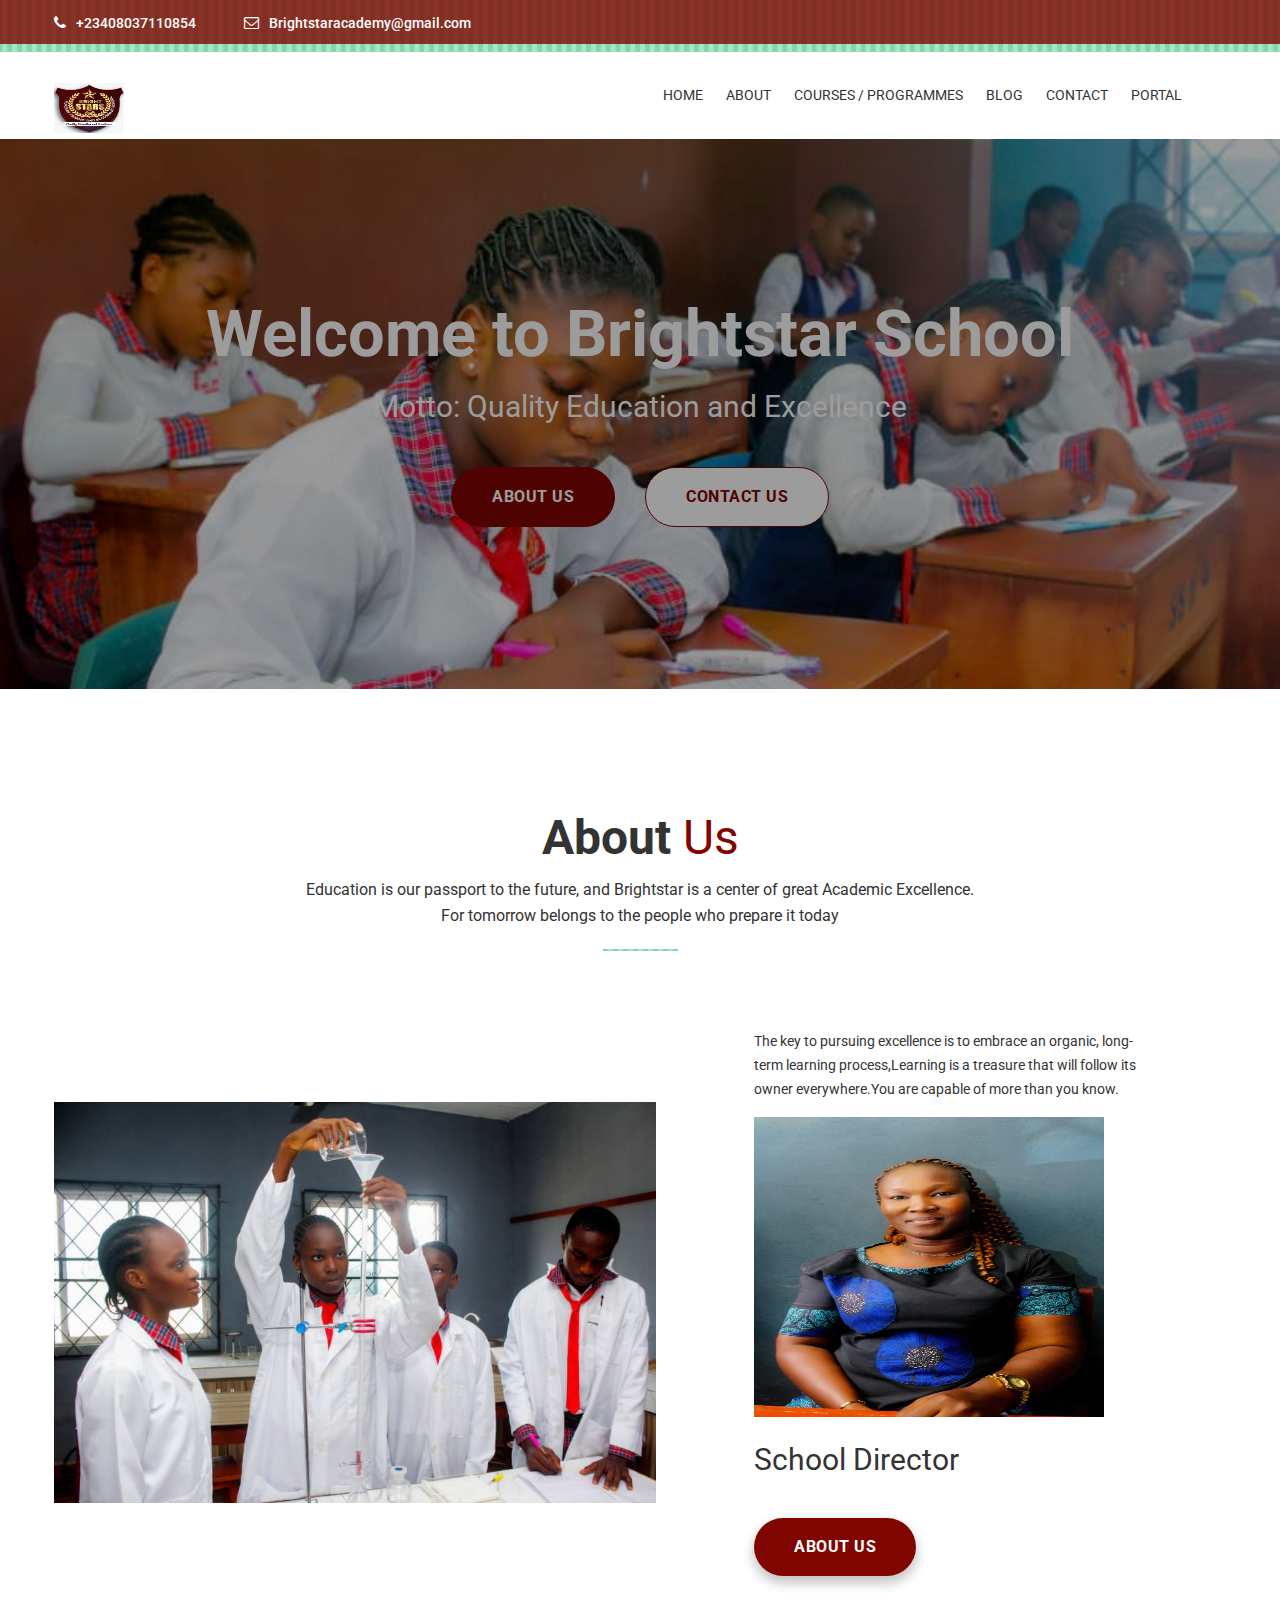
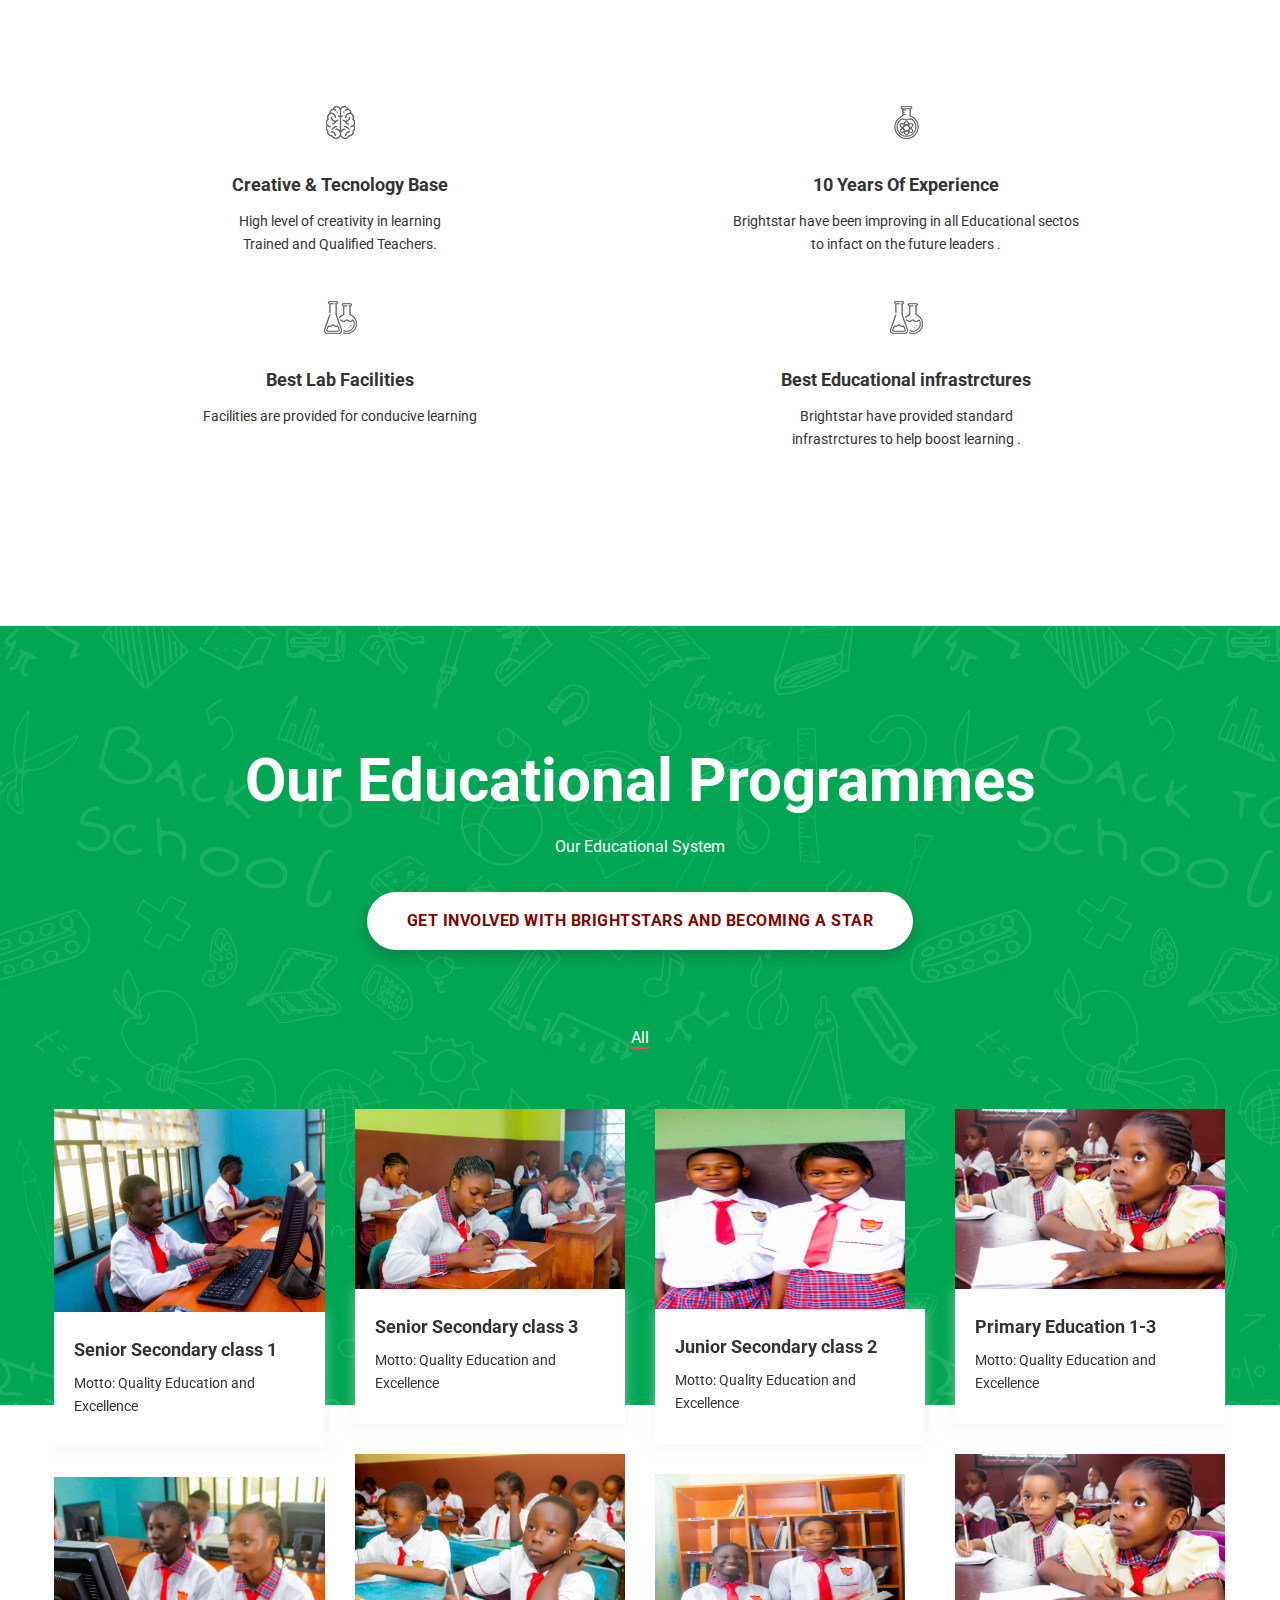
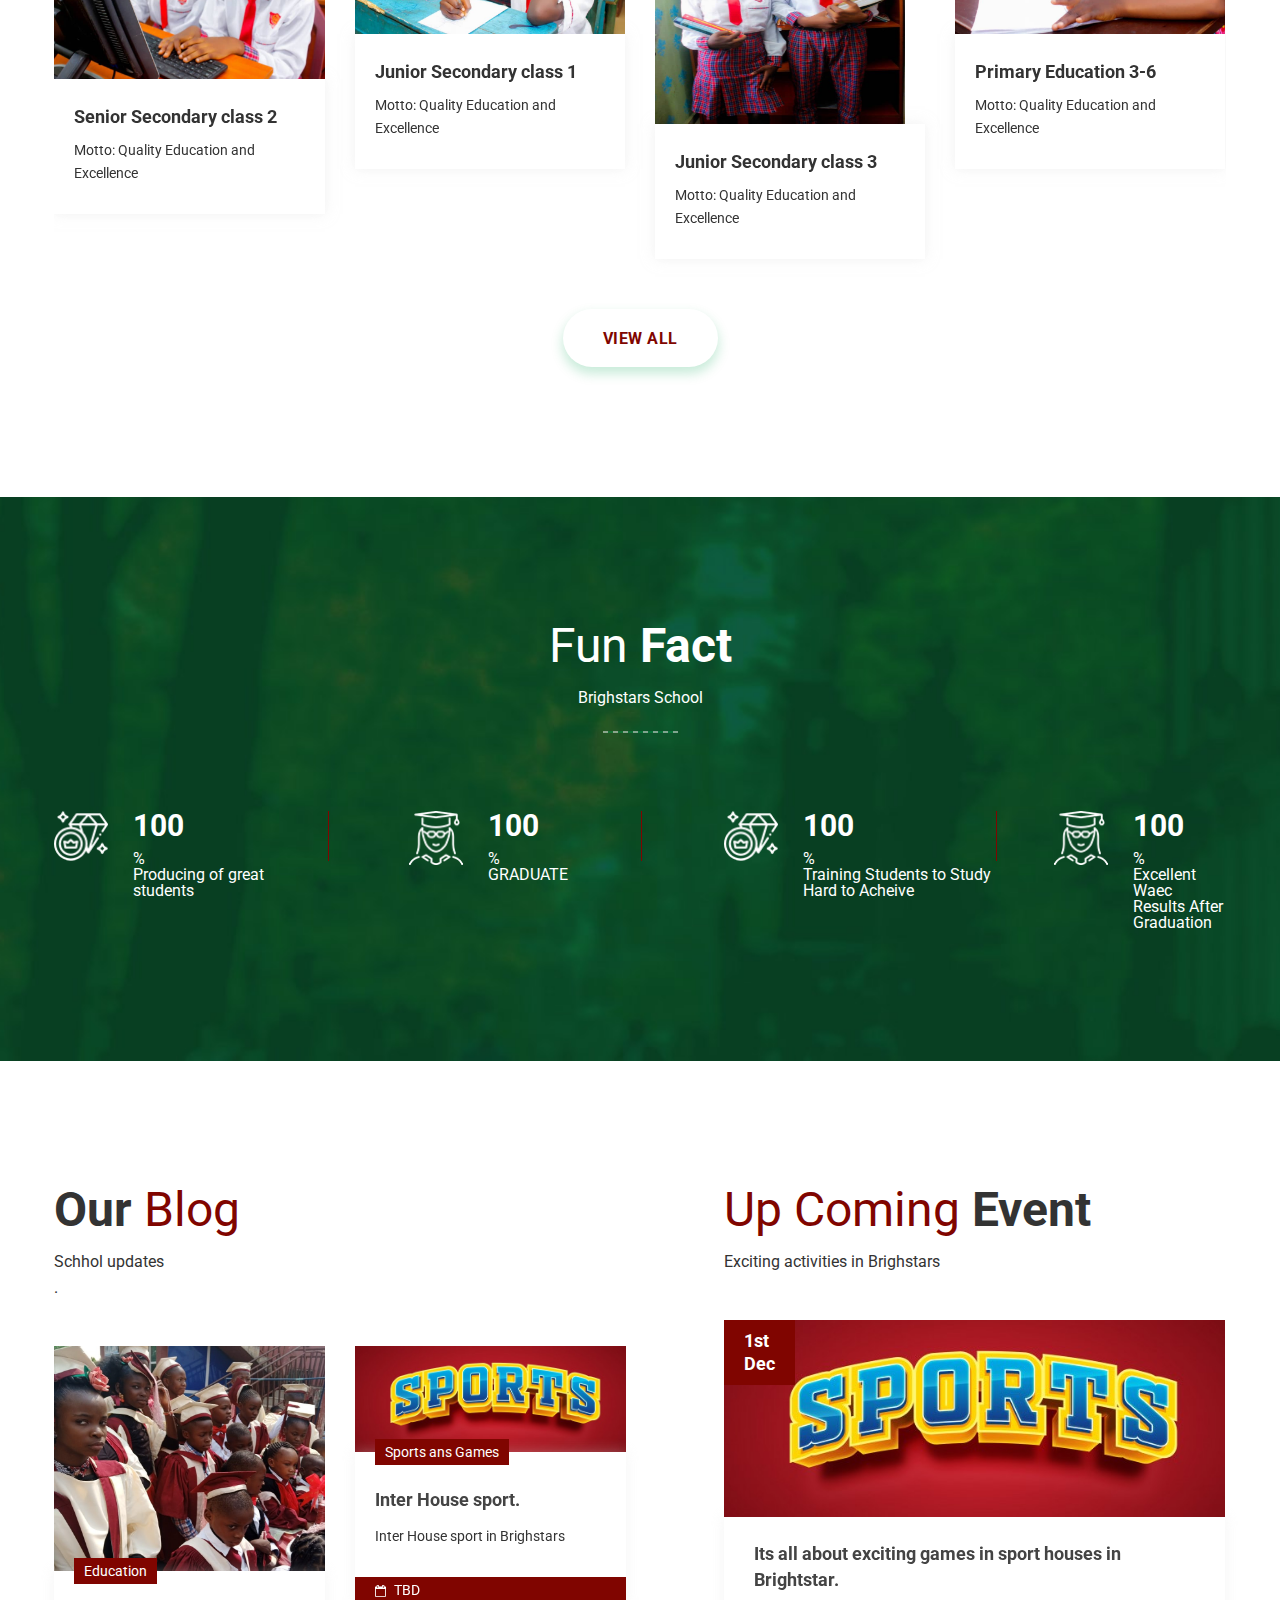
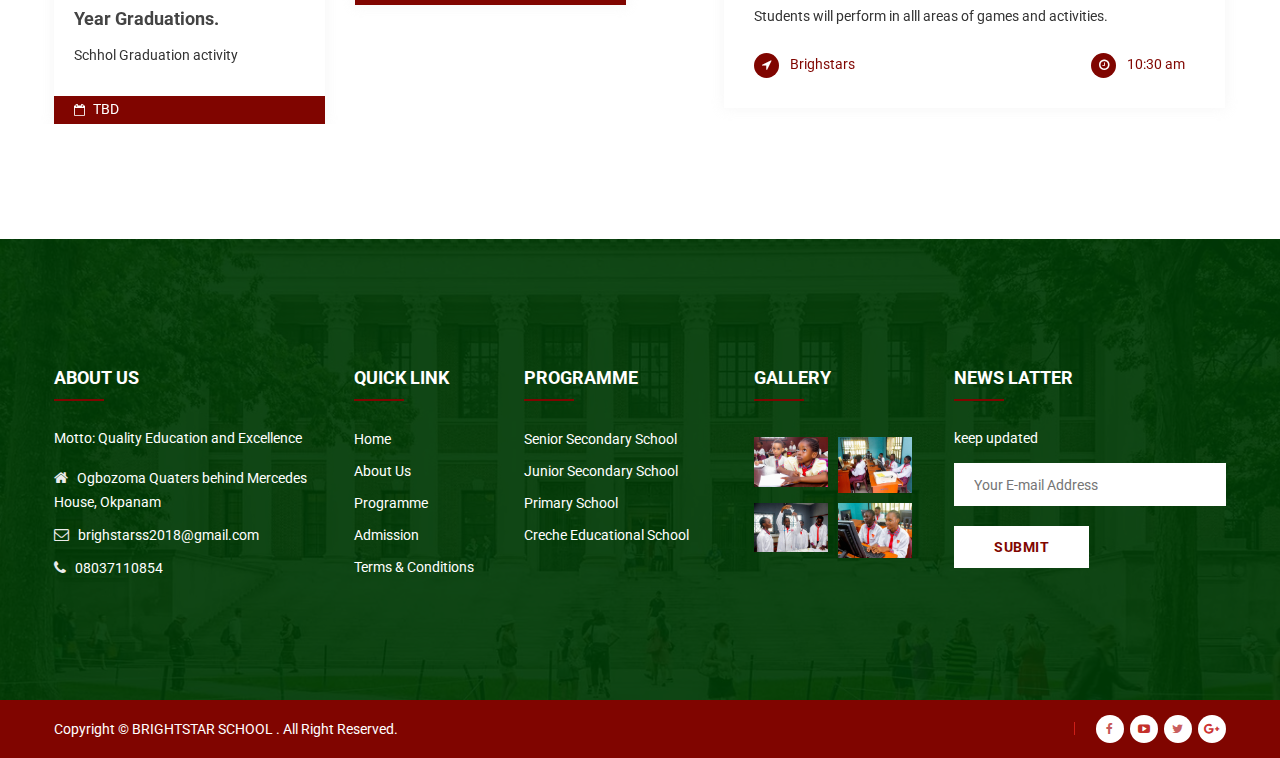
==== index.html @ b410cfc1 "Update index.html" ====
<!doctype html>
<html class="no-js" lang="zxx">
<!-- Mirrored from template.hasthemes.com/glaxdu/glaxdu/index-2.html by HTTrack Website Copier/3.x [XR&CO'2014], Mon, 17 Oct 2022 06:17:11 GMT -->
<head>
    <meta charset="utf-8">
    <meta http-equiv="x-ua-compatible" content="ie=edge">
    <title>Brightstar Academy</title>
    <meta name="description" content="">
    <meta name="viewport" content="width=device-width, initial-scale=1">
    <!-- Favicon -->
    <link rel="shortcut icon" type="image/x-icon" href="assets/img/bt.jpg">
    
    <!-- CSS
	============================================ -->
   
    <!-- Bootstrap CSS -->
    <link rel="stylesheet" href="assets/css/bootstrap.min.css">
    
    <!-- Icon Font CSS -->
    <link rel="stylesheet" href="assets/css/icons.min.css">
    
    <!-- Plugins CSS -->
    <link rel="stylesheet" href="assets/css/plugins.css">
    
    <!-- Main Style CSS -->
    <link rel="stylesheet" href="assets/css/style.css">
    
    <!-- Modernizer JS -->
    <script src="assets/js/vendor/modernizr-3.11.7.min.js"></script>
</head>

<body>
    <header class="header-area">
        <div class="header-top bg-img" style="background-image:url(assets/img/icon-img/header-shape.png);">
            <div class="container">
                <div class="row">
                    <div class="col-lg-6 col-md-7 col-12 col-sm-8">
                        <div class="header-contact">
                            <ul>
                                <li><i class="fa fa-phone"></i>+23408037110854</li>
                                <li><i class="fa fa-envelope-o"></i><a href="#">Brightstaracademy@gmail.com</a></li>
                            </ul>
                        </div>
                    </div>
                    <div class="col-lg-6 col-md-5 col-12 col-sm-4">
                        <div class="login-register">
                            <!-- <ul>
                                <li><a href="login-register.html">Login</a></li>
                                <li><a href="login-register.html">Register</a></li>
                            </ul> -->
                        </div>
                    </div>
                </div>
            </div>
        </div>
        <div class="header-bottom sticky-bar clearfix">
            <div class="container">
                <div class="row">
                    <div class="col-lg-2 col-md-6 col-4">
                        <div class="logo">
                            <a href="index.html">
                                <img alt="" src="assets/img/bt.jpg" style="height:50px ; width:70px;">
                            </a>
                        </div>
                    </div>
                    <div class="col-lg-10 col-md-6 col-8">
                        <div class="menu-cart-wrap">
                            <div class="main-menu">
                                <nav>
                                    <ul>
                                        <li><a href="index.html"> HOME </a>
                                            <ul class="submenu">
                                                <li><a href="index.html">home</a></li>
                                                <!-- <li><a href="index-2.html">home version 2</a></li> -->
                                                
                                            </ul>
                                        </li>
                                        <li><a href="about-us.html"> ABOUT  </a></li>
                                      
                                        <li><a href="course.html"> COURSES / PROGRAMMES</a></li>
                                        <li><a href="blog-details.html"> BLOG </a>
                                            <ul class="submenu">
                                                <!-- <li><a href="blog.html">blog</a></li> -->
                                                <li><a href="blog-details.html">blog details</a></li>
                                                <!-- <li><a href="event.html">event page</a></li> -->
                                                <li><a href="event-details.html">event details</a></li>
                                            </ul>
                                        </li>
                                        <li><a href="contact.html"> CONTACT </a></li>
                                        <li><a href="contact.html"> PORTAL </a></li>
                                    </ul>
                                </nav>
                            </div>
                            <div class="cart-search-wrap">
                                <div class="cart-wrap">
                                  
                                    <div class="shopping-cart-content">
                                        <!-- <ul>
                                            <li class="single-shopping-cart">
                                                <div class="shopping-cart-img">
                                                    <a href="#"><img alt="" src="assets/img/cart/cart-1.png"></a>
                                                </div>
                                                <div class="shopping-cart-title">
                                                    <h4><a href="#">Color Box </a></h4>
                                                    <h6>Qty: 02</h6>
                                                    <span>$260.00</span>
                                                </div>
                                                <div class="shopping-cart-delete">
                                                    <a href="#"><i class="fa fa-times-circle"></i></a>
                                                </div>
                                            </li>
                                            <li class="single-shopping-cart">
                                                <div class="shopping-cart-img">
                                                    <a href="#"><img alt="" src="assets/img/cart/cart-2.png"></a>
                                                </div>
                                                <div class="shopping-cart-title">
                                                    <h4><a href="#">Color Box </a></h4>
                                                    <h6>Qty: 02</h6>
                                                    <span>$260.00</span>
                                                </div>
                                                <div class="shopping-cart-delete">
                                                    <a href="#"><i class="fa fa-times-circle"></i></a>
                                                </div>
                                            </li> -->
                                        <!-- </ul> -->
                                        <div class="shopping-cart-total">
                                            <!-- <h4>Shipping : <span>$20.00</span></h4>
                                            <h4>Total : <span class="shop-total">$260.00</span></h4> -->
                                        </div>
                                        <div class="shopping-cart-btn">
                                            <!-- <a class="default-btn btn-hover" href="cart.html">view cart</a>
                                            <a class="default-btn btn-hover" href="checkout.html">checkout</a> -->
                                        </div>
                                    </div>
                                </div>
                                <div class="header-search">
                                    <!-- <button class="search-toggle">
                                        <i class="fa fa-search"></i>
                                    </button> -->
                                    <div class="search-content">
                                        <!-- <form action="#">
                                            <input type="text" placeholder="Search">
                                            <button>
                                                <i class="fa fa-search"></i>
                                            </button>
                                        </form> -->
                                    </div>
                                </div>
                            </div>
                        </div>
                    </div>
                </div>
                <div class="mobile-menu-area">
                    <div class="mobile-menu">
                        <nav id="mobile-menu-active">
                            <ul class="menu-overflow">
                                <li><a href="index.html">HOME</a>
                                    <ul>
                                        <li><a href="index.html">home </a></li>
                                        <!-- <li><a href="index-2.html">home version 2</a></li> -->
                                       
                                    </ul>
                                </li>
                                <li><a href="about-us.html">About Us</a></li>
                                <!-- <li><a href="shop.html">Shop</a>
                                    <ul>
                                        <li><a href="#">Categories 01</a>
                                            <ul>
                                                <li><a href="shop.html">bag</a></li>
                                                <li><a href="shop.html">Pen</a></li>
                                                <li><a href="shop.html">Erasers</a></li>
                                                <li><a href="shop.html">Glue sticks</a></li>
                                                <li><a href="shop.html">Lunchbox </a></li>
                                                <li><a href="shop.html">Pencil box </a></li>
                                            </ul>
                                        </li>
                                        <li><a href="#">Categories 02</a>
                                            <ul>
                                                <li><a href="shop.html">bag</a></li>
                                                <li><a href="shop.html">Pen</a></li>
                                                <li><a href="shop.html">Erasers</a></li>
                                                <li><a href="shop.html">Glue sticks</a></li>
                                                <li><a href="shop.html">Lunchbox </a></li>
                                                <li><a href="shop.html">Pencil box </a></li>
                                            </ul>
                                        </li>
                                        <li><a href="#">Categories 03</a>
                                            <ul>
                                                <li><a href="shop.html">bag</a></li>
                                                <li><a href="shop.html">Pen</a></li>
                                                <li><a href="shop.html">Erasers</a></li>
                                                <li><a href="shop.html">Glue sticks</a></li>
                                                <li><a href="shop.html">Lunchbox </a></li>
                                                <li><a href="shop.html">Pencil box </a></li>
                                            </ul>
                                        </li>
                                        <li><a href="#">Categories 04</a>
                                            <ul>
                                                <li><a href="shop.html">bag</a></li>
                                                <li><a href="shop.html">Pen</a></li>
                                                <li><a href="shop.html">Erasers</a></li>
                                                <li><a href="shop.html">Glue sticks</a></li>
                                                <li><a href="shop.html">Lunchbox </a></li>
                                                <li><a href="shop.html">Pencil box </a></li>
                                            </ul>
                                        </li>
                                    </ul>
                                </li> -->
                              
                                <!-- <li><a href="about-us.html">About us</a></li> -->
                                <li><a href="blog-details.html">Blog</a>
                                    <ul> 
                                       <!-- <li><a href="blog.html">blog</a></li> -->
                                        <li><a href="blog-details.html">blog details</a></li>
                                        <li><a href="event-details.html">event details</a></li>
                                        <!-- <li><a href="event.html">event page</a></li> -->
                                    </ul>
                                </li>
                                <li><a href="contact.html">Contact</a></li>
                                <li><a href="https://Brighstarsschoolokpanam.com/schl/index.php">portal</a></li>
                            </ul>
                        </nav>
                    </div>
                </div>
            </div>
        </div>
    </header>
<div class="slider-area">
    <div class="slider-active owl-carousel">
        <div class="single-slider slider-height-2 bg-img align-items-center d-flex slider-overlay2-1 default-overlay" style="background-image:url(assets/img/br/br9.jpg);">
            <div class="container">
                <div class="row">
                    <div class="col-lg-12 col-md-12 col-12 col-sm-12">
                        <div class="slider-content slider-content-2 slider-animated-2 text-center">
                            <h1 class="animated">Welcome to Brightstar School</h1>
                            <p class="animated" style="font-size:30px ;"> <span>Motto:</span>  Quality Education and Excellence</p>
                            <div class="slider-btn">
                                <a class="animated default-btn btn-green-color" href="about-us.html">ABOUT US</a>
                                <a class="animated default-btn btn-white-color" href="contact.html">CONTACT US</a>
                            </div>
                        </div>
                    </div>
                </div>
            </div>
        </div>
        <div class="single-slider slider-height-2 align-items-center d-flex bg-img slider-overlay2-2 default-overlay" style="background-image:url(assets/img/br/br9.jpg);">
            <div class="container">
                <div class="row">
                    <div class="col-lg-12 col-md-12 col-12 col-sm-12">
                        <div class="slider-content slider-content-2 slider-animated-2 text-center">
                            <h1 class="animated">Welcome to Brightstar School</h1>
                            <p class="animated" style="font-size:30px ;"> <span>Motto:</span>  Quality Education and Excellence</p>
                             <div class="slider-btn">
                                <a class="animated default-btn btn-green-color" href="about-us.html">ABOUT US</a>
                                <a class="animated default-btn btn-white-color" href="contact.html">CONTACT US</a>
                            </div>
                        </div>
                    </div>
                </div>
            </div>
        </div>
        <div class="single-slider slider-height-2 align-items-center d-flex bg-img slider-overlay2-3 default-overlay" style="background-image:url(assets/img/br/br9.jpg);">
            <div class="container">
                <div class="row">
                    <div class="col-lg-12 col-md-12 col-12 col-sm-12">
                        <div class="slider-content slider-content-2 slider-animated-2 text-center">
                            <h1 class="animated">Welcome to Brightstars School</h1>
                            <p class="animated" style="font-size:30px ;"> <span>Motto:</span>  Quality Education and Excellence</p>
                             <div class="slider-btn">
                                <a class="animated default-btn btn-green-color" href="about-us.html">ABOUT US</a>
                                <a class="animated default-btn btn-white-color" href="contact.html">CONTACT US</a>
                            </div>
                        </div>
                    </div>
                </div>
            </div>
        </div>
    </div>
</div>
<div class="about-us pt-130 pb-130">
    <div class="container">
        <div class="section-title-3 section-shape-hm2-1 text-center mb-100">
            <h2>About <span>Us</span></h2>
            <p>Education is our passport to the future, and Brightstar is a center of great Academic Excellence. <br>For tomorrow belongs to the people who prepare it today</p>
        </div>
        <div class="row align-items-center">
           <div class="col-lg-7 col-md-12">
                <div class="about-img about-img-2  mr-70">
                    <img src="assets/img/br/br20.jpg" alt="">
                    <!-- <a class="video-btn video-popup" href="https://www.youtube.com/watch?v=sv5hK4crIRc">
                        <img src="assets/img/icon-img/video.png" alt="">
                        default-overlay
                    </a> -->
                </div>
            </div>
            <div class="col-lg-5 col-md-12">
                <div class="about-content-2 pr-70">
                      <blockquote >The key to pursuing excellence is to embrace an organic, long-term learning process,Learning is a treasure that will follow its owner everywhere.You are capable of more than you know.   </blockquote>
                    <img src="assets/img/br/br2.jpg" alt="" style="height:300px ; width: 350px;">
                    <div class="signature mt-30">
                       <p style="font-size:30px; font-weight:400;">School Director</p>
                    </div>
                    <div class="about-btn mt-45">
                        <a class="default-btn" href="about-us.html">ABOUT US</a>
                    </div>
                </div>
            </div>
        </div>
    </div>
</div>
<div class="choose-us-area pb-130">
    <div class="container">
        <div class="row">
            <div class="col-lg-12">
                <div class="row"> 
                    <div class="col-lg-6 col-md-6 col-sm-6">
                        <div class="single-choose-us2 mb-45 text-center">
                            <img src="assets/img/icon-img/service-5.png" alt="">
                            <h4>Creative & Tecnology Base</h4>
                            <p>High level of creativity in learning <br> Trained and Qualified Teachers.</p>
                        </div>
                    </div>
                    <div class="col-lg-6 col-md-6 col-sm-6">
                        <div class="single-choose-us2 mb-45 text-center choose-padding">
                            <img src="assets/img/icon-img/service-6.png" alt="">
                            <h4>10 Years Of Experience</h4>
                            <p>Brightstar have been improving in all Educational sectos<br>to infact on the future leaders .</p>
                        </div>
                    </div>
                    <div class="col-lg-6 col-md-6 col-sm-6">
                        <div class="single-choose-us2 mb-45 text-center">
                            <img src="assets/img/icon-img/service-7.png" alt="">
                            <h4>Best Lab Facilities</h4>
                            <p>Facilities are provided for conducive learning<br></p>
                        </div>
                    </div>
                    <div class="col-lg-6 col-md-6 col-sm-6">
                        <div class="single-choose-us2 mb-45 text-center choose-padding">
                            <img src="assets/img/icon-img/service-8.png" alt="">
                            <h4>Best Educational infrastrctures</h4>
                            <p>Brightstar have provided standard <br>infrastrctures to help boost learning .</p>
                        </div>
                    </div>
                </div>
            </div>
            <!-- <div class="col-lg-6">
                <div class="choose-newsletter text-center ml-40">
                    <h4>SIGNUP WITH NEWSLATTER</h4>
                    <p>Lorem ipsum dolor sit amet, consectetur adipisicing elit, sed do ullamco laboris nisi ut aliquip </p>
                    <form>
                        <input name="name" placeholder="E-mail" type="text">
                        <textarea name="message" placeholder="Message"></textarea>
                        <button class="submit" type="submit">Submit</button>
                    </form>
                </div>
            </div> -->
        </div>
    </div>
</div>
<div class="admission-area pt-125 pb-130 bg-img-position">
    <div class="container">
        <div class="admission-title text-center">
            <h2>Our Educational Programmes</h2>
            <p> Our Educational System </p>
            <div class="apply-btn">
                <a class="default-btn" href="course.html">Get Involved with Brightstars and becoming a star <strong></strong></a>
            </div>
        </div>
        <div class="admission-tab-list nav pt-80 pb-60">
            <a class="active" href="#course-categorie-1" data-bs-toggle="tab" >
                <h4>all </h4>
            </a>
            <!-- <a href="#course-categorie-2" data-bs-toggle="tab">
                <h4> Creche/Primary Education </h4>
            </a>
            <a href="#course-categorie-3" data-bs-toggle="tab">
                <h4>Junior Secondary Education  </h4>
            </a>
            <a href="#course-categorie-4" data-bs-toggle="tab">
                <h4>Senior Secondary Education </h4>
            </a> -->
        </div>
        <div class="tab-content jump">
            <div class="tab-pane active" id="course-categorie-1">
                <div class="course-slider-active-2 nav-style-1 owl-carousel">
                    <div class="course-categorie-bundle">
                        <div class="single-course mb-30">
                            <div class="course-img">
                                <a href="course.html"><img src="assets/img/br/br18.jpg" alt=""></a>
                            </div>
                            <div class="course-content course-content-2">
                                <h4><a href="course.html">Senior Secondary class 1</a></h4>
                                <p><span>Motto:</span>  Quality Education and Excellence</p>
                            </div>
                        </div>
                        <div class="single-course mb-30">
                            <div class="course-img">
                                <a href="course.html"><img src="assets/img/br/br12.jpg" alt=""></a>
                                <!-- <span class="new-course">New Course</span> -->
                            </div>
                            <div class="course-content course-content-2">
                                <h4><a href="course.html">Senior Secondary class 2</a></h4>
                                <p><span>Motto:</span>  Quality Education and Excellence</p>
                            </div>
                        </div>
                    </div>
                    <div class="course-categorie-bundle">
                        <div class="single-course mb-30">
                            <div class="course-img">
                                <a href="course.html"><img src="assets/img/br/br9.jpg" alt=""></a>
                            </div>
                            <div class="course-content course-content-2">
                                <h4><a href="course-details.html">Senior Secondary class 3</a></h4>
                                <p><span>Motto:</span>  Quality Education and Excellence</p>
                            </div>
                        </div>
                        <div class="single-course mb-30">
                            <div class="course-img">
                                <a href="course.html"><img src="assets/img/br/br8.jpg" alt=""></a>
                            </div>
                            <div class="course-content course-content-2">
                                <h4><a href="course.html">Junior Secondary class 1</a></h4>
                                <p><span>Motto:</span>  Quality Education and Excellence</p>
                            </div>
                        </div>
                    </div>
                    <div class="course-categorie-bundle">
                        <div class="single-course mb-30">
                            <div class="course-img">
                                <a href="course.html"><img src="assets/img/br/br1.jpg" alt="" style="height: 200px; width:250px;"></a>
                            </div>
                            <div class="course-content course-content-2">
                                <h4><a href="course.html">Junior Secondary class 2</a></h4>
                                <p><span>Motto:</span>  Quality Education and Excellence</p>
                            </div>
                        </div>
                        <div class="single-course mb-30">
                            <div class="course-img">
                                <a href="course.html"><img src="assets/img/br/br13.jpg" alt="" style="height: 250px; width:250px;"></a>
                            </div>
                            <div class="course-content course-content-2">
                                <h4><a href="course.html">Junior Secondary class 3</a></h4>
                                <p><span>Motto:</span>  Quality Education and Excellence</p>
                            </div>
                        </div>
                    </div>
                    <div class="course-categorie-bundle">
                        <div class="single-course mb-30">
                            <div class="course-img">
                                <a href="course.html"><img src="assets/img/br/br10.jpg" alt="" ></a>
                                <!-- <span class="new-course">New Course</span> -->
                            </div>
                            <div class="course-content course-content-2">
                                <h4><a href="course.html">Primary Education 1-3</a></h4>
                                <p><span>Motto:</span>  Quality Education and Excellence</p>
                            </div>
                        </div>
                        <div class="single-course mb-30">
                            <div class="course-img">
                                <a href="course.html"><img src="assets/img/br/br10.jpg" alt=""></a>
                                <!-- <span class="new-course">New Course</span> -->
                            </div>
                            <div class="course-content course-content-2">
                                <h4><a href="course.html">Primary Education 3-6</a></h4>
                                <p><span>Motto:</span>  Quality Education and Excellence</p>
                            </div>
                        </div>
                    </div>
                    <div class="course-categorie-bundle">
                        <div class="single-course mb-30">
                            <div class="course-img">
                                <a href="course.html"><img src="assets/img/br/br10.jpg" alt=""></a>
                            </div>
                            <div class="course-content course-content-2">
                                <h4><a href="course.html">Creche 1</a></h4>
                                <p><span>Motto:</span>  Quality Education and Excellence</p>
                            </div>
                        </div>
                        <div class="single-course mb-30">
                            <div class="course-img">
                                <a href="course.html"><img src="assets/img/br/br10.jpg" alt=""></a>
                            </div>
                            <div class="course-content course-content-2">
                                <h4><a href="course-.html">Creche 2-3</a></h4>
                                <p><span>Motto:</span>  Quality Education and Excellence</p>
                            </div>
                        </div>
                    </div>
                </div>
            </div>
            <div class="tab-pane" id="course-categorie-2">
                <div class="course-slider-active-2 nav-style-1 owl-carousel">
                    <div class="course-categorie-bundle">
                        <div class="single-course mb-30">
                            <div class="course-img">
                                <a href="course.html"><img src="assets/img/course/course-12.jpg" alt=""></a>
                            </div>
                            <div class="course-content course-content-2">
                                <h4><a href="course.html">Primary 1</a></h4>
                                <p><span>Motto:</span>  Quality Education and Excellence</p>
                            </div>
                        </div>
                        <div class="single-course mb-30">
                            <div class="course-img">
                                <a href="course.html"><img src="assets/img/course/course-5.jpg" alt=""></a>
                                <span class="new-course">New Course</span>
                            </div>
                            <div class="course-content course-content-2">
                                <h4><a href="course.html">Creche 1</a></h4>
                                <p><span>Motto:</span>  Quality Education and Excellence</p>
                            </div>
                        </div>
                    </div>
                    <div class="course-categorie-bundle">
                        <div class="single-course mb-30">
                            <div class="course-img">
                                <a href="course.html"><img src="assets/img/course/course-11.jpg" alt=""></a>
                            </div>
                            <div class="course-content course-content-2">
                                <h4><a href="course-.html">Primary 2</a></h4>
                                <p><span>Motto:</span>  Quality Education and Excellence</p>
                            </div>
                        </div>
                        <div class="single-course mb-30">
                            <div class="course-img">
                                <a href="course.html"><img src="assets/img/course/course-6.jpg" alt=""></a>
                            </div>
                            <div class="course-content course-content-2">
                                <h4><a href="course.html">Creche 2</a></h4>
                                <p><span>Motto:</span>  Quality Education and Excellence</p>
                            </div>
                        </div>
                    </div>
                    <div class="course-categorie-bundle">
                        <div class="single-course mb-30">
                            <div class="course-img">
                                <a href="course.html"><img src="assets/img/course/course-10.jpg" alt=""></a>
                            </div>
                            <div class="course-content course-content-2">
                                <h4><a href="course.html">Primary 3</a></h4>
                                <p><span>Motto:</span>  Quality Education and Excellence</p>
                            </div>
                        </div>
                        <div class="single-course mb-30">
                            <div class="course-img">
                                <a href="course.html"><img src="assets/img/course/course-7.jpg" alt=""></a>
                            </div>
                            <div class="course-content course-content-2">
                                <h4><a href="course.html">Creche 2</a></h4>
                                <p><span>Motto:</span>  Quality Education and Excellence</p>
                            </div>
                        </div>
                    </div>
                    <div class="course-categorie-bundle">
                        <div class="single-course mb-30">
                            <div class="course-img">
                                <a href="course.html"><img src="assets/img/course/course-9.jpg" alt=""></a>
                                <span class="new-course">New Course</span>
                            </div>
                            <div class="course-content course-content-2">
                                <h4><a href="course-details.html">Primary Education</a></h4>
                                <p><span>Motto:</span>  Quality Education and Excellence</p>
                            </div>
                        </div>
                        <div class="single-course mb-30">
                            <div class="course-img">
                                <a href="course.html"><img src="assets/img/course/course-8.jpg" alt=""></a>
                                <!-- <span class="new-course">New Course</span> -->
                            </div>
                            <div class="course-content course-content-2">
                                <h4><a href="course-details.html">Creche Education</a></h4>
                                <p><span>Motto:</span>  Quality Education and Excellence</p>
                            </div>
                        </div>
                    </div>
                    <div class="course-categorie-bundle">
                        <div class="single-course mb-30">
                            <div class="course-img">
                                <a href="course.html"><img src="assets/img/course/course-7.jpg" alt=""></a>
                            </div>
                            <div class="course-content course-content-2">
                                <h4><a href="course.html">Apparel Manufacturing</a></h4>
                                <p>Veniam, nisi ut aliquiptempor incid idunt ut labore et dolore. </p>
                            </div>
                        </div>
                        <div class="single-course mb-30">
                            <div class="course-img">
                                <a href="course.html"><img src="assets/img/course/course-8.jpg" alt=""></a>
                            </div>
                            <div class="course-content course-content-2">
                                <h4><a href="course.html">Apparel Manufacturing</a></h4>
                                <p><span>Motto:</span>  Quality Education and Excellence</p>
                            </div>
                        </div>
                    </div>
                </div>
            </div>
            <div class="tab-pane" id="course-categorie-3">
                <div class="course-slider-active-2 nav-style-1 owl-carousel">
                    <div class="course-categorie-bundle">
                        <div class="single-course mb-30">
                            <div class="course-img">
                                <a href="course-.html"><img src="assets/img/course/course-11.jpg" alt=""></a>
                            </div>
                            <div class="course-content course-content-2">
                                <h4><a href="course-details.html">Junior Secondary Education 1</a></h4>
                                <p><span>Motto:</span>  Quality Education and Excellence</p>
                            </div>
                        </div>
                        <div class="single-course mb-30">
                            <div class="course-img">
                                <a href="course.html"><img src="assets/img/course/course-12.jpg" alt=""></a>
                                <span class="new-course">New Course</span>
                            </div>
                            <div class="course-content course-content-2">
                                <h4><a href="course.html">Junior Secondary Education 1</a></h4>
                                <p><span>Motto:</span>  Quality Education and Excellence</p>
                            </div>
                        </div>
                    </div>
                    <div class="course-categorie-bundle">
                        <div class="single-course mb-30">
                            <div class="course-img">
                                <a href="course.html"><img src="assets/img/course/course-10.jpg" alt=""></a>
                            </div>
                            <div class="course-content course-content-2">
                                <h4><a href="course-details.html">Junior Secondary Education 2</a></h4>
                                <p><span>Motto:</span>  Quality Education and Excellence</p>
                            </div>
                        </div>
                        <div class="single-course mb-30">
                            <div class="course-img">
                                <a href="course.html"><img src="assets/img/course/course-9.jpg" alt=""></a>
                            </div>
                            <div class="course-content course-content-2">
                                <h4><a href="course.html">Junior Secondary Education 2</a></h4>
                                <p><span>Motto:</span>  Quality Education and Excellence</p>
                            </div>
                        </div>
                    </div>
                    <div class="course-categorie-bundle">
                        <div class="single-course mb-30">
                            <div class="course-img">
                                <a href="course.html"><img src="assets/img/course/course-8.jpg" alt=""></a>
                            </div>
                            <div class="course-content course-content-2">
                                <h4><a href="course-details.html">Junior Secondary Education 3</a></h4>
                                <p><span>Motto:</span>  Quality Education and Excellence</p>
                            </div>
                        </div>
                        <div class="single-course mb-30">
                            <div class="course-img">
                                <a href="course.html"><img src="assets/img/course/course-7.jpg" alt=""></a>
                            </div>
                            <div class="course-content course-content-2">
                                <h4><a href="course-details.html">Junior Secondary Education 3</a></h4>
                                <p><span>Motto:</span>  Quality Education and Excellence</p>
                            </div>
                        </div>
                    </div>
                    <!-- <div class="course-categorie-bundle">
                        <div class="single-course mb-30">
                            <div class="course-img">
                                <a href="course-details.html"><img src="assets/img/course/course-6.jpg" alt=""></a>
                                <span class="new-course">New Course</span>
                            </div>
                            <div class="course-content course-content-2">
                                <h4><a href="course-details.html">Fashion & Technology</a></h4>
                                <p>Veniam, nisi ut aliquiptempor incid idunt ut labore et dolore. </p>
                            </div>
                        </div>
                        <div class="single-course mb-30">
                            <div class="course-img">
                                <a href="course-details.html"><img src="assets/img/course/course-5.jpg" alt=""></a>
                                <span class="new-course">New Course</span>
                            </div>
                            <div class="course-content course-content-2">
                                <h4><a href="course-details.html">Fashion & Technology</a></h4>
                                <p>Veniam, nisi ut aliquiptempor incid idunt ut labore et dolore. </p>
                            </div>
                        </div>
                    </div> -->
                    <div class="course-categorie-bundle">
                        <div class="single-course mb-30">
                            <div class="course-img">
                                <a href="course.html"><img src="assets/img/course/course-7.jpg" alt=""></a>
                            </div>
                            <div class="course-content course-content-2">
                                <h4><a href="course.html">Junior Secondary Education </a></h4>
                                <p>Veniam, nisi ut aliquiptempor incid idunt ut labore et dolore. </p>
                            </div>
                        </div>
                        <div class="single-course mb-30">
                            <div class="course-img">
                                <a href="course.html"><img src="assets/img/course/course-8.jpg" alt=""></a>
                            </div>
                            <div class="course-content course-content-2">
                                <h4><a href="course.html">Junior Secondary Education </a></h4>
                                <p>Veniam, nisi ut aliquiptempor incid idunt ut labore et dolore. </p>
                            </div>
                        </div>
                    </div>
                </div>
            </div>
            <div class="tab-pane" id="course-categorie-4">
                <div class="course-slider-active-2 nav-style-1 owl-carousel">
                    <div class="course-categorie-bundle">
                        <div class="single-course mb-30">
                            <div class="course-img">
                                <a href="course.html"><img src="assets/img/course/course-10.jpg" alt=""></a>
                            </div>
                            <div class="course-content course-content-2">
                                <h4><a href="coursehtml">Senior Secondary Education 1</a></h4>
                                <p>Veniam, nisi ut aliquiptempor incid idunt ut labore et dolore. </p>
                            </div>
                        </div>
                        <div class="single-course mb-30">
                            <div class="course-img">
                                <a href="course.html"><img src="assets/img/course/course-6.jpg" alt=""></a>
                                <span class="new-course">New Course</span>
                            </div>
                            <div class="course-content course-content-2">
                                <h4><a href="course.html">Senior Secondary Education 1</a></h4>
                                <p>Veniam, nisi ut aliquiptempor incid idunt ut labore et dolore. </p>
                            </div>
                        </div>
                    </div>
                    <div class="course-categorie-bundle">
                        <div class="single-course mb-30">
                            <div class="course-img">
                                <a href="course.html"><img src="assets/img/course/course-11.jpg" alt=""></a>
                            </div>
                            <div class="course-content course-content-2">
                                <h4><a href="course-details.html">Senior Secondary Education 1</a></h4>
                                <p>Veniam, nisi ut aliquiptempor incid idunt ut labore et dolore. </p>
                            </div>
                        </div>
                        <div class="single-course mb-30">
                            <div class="course-img">
                                <a href="course.html"><img src="assets/img/course/course-5.jpg" alt=""></a>
                            </div>
                            <div class="course-content course-content-2">
                                <h4><a href="course.html">Senior Secondary Education 2</a></h4>
                                <p>Veniam, nisi ut aliquiptempor incid idunt ut labore et dolore. </p>
                            </div>
                        </div>
                    </div>
                    <div class="course-categorie-bundle">
                        <div class="single-course mb-30">
                            <div class="course-img">
                                <a href="course.html"><img src="assets/img/course/course-9.jpg" alt=""></a>
                            </div>
                            <div class="course-content course-content-2">
                                <h4><a href="course.html">Senior Secondary Education 3</a></h4>
                                <p>Veniam, nisi ut aliquiptempor incid idunt ut labore et dolore. </p>
                            </div>
                        </div>
                        <div class="single-course mb-30">
                            <div class="course-img">
                                <a href="course.html"><img src="assets/img/course/course-8.jpg" alt=""></a>
                            </div>
                            <div class="course-content course-content-2">
                                <h4><a href="course-details.html">Senior Secondary Education 3</a></h4>
                                <p>Veniam, nisi ut aliquiptempor incid idunt ut labore et dolore. </p>
                            </div>
                        </div>
                    </div>
                   
                    <div class="course-categorie-bundle">
                        <div class="single-course mb-30">
                            <div class="course-img">
                                <a href="course.html"><img src="assets/img/course/course-9.jpg" alt=""></a>
                            </div>
                            <div class="course-content course-content-2">
                                <h4><a href="course.html">Senior Secondary Education </a></h4>
                                <p>Veniam, nisi ut aliquiptempor incid idunt ut labore et dolore. </p>
                            </div>
                        </div>
                        <div class="single-course mb-30">
                            <div class="course-img">
                                <a href="course.html"><img src="assets/img/course/course-6.jpg" alt=""></a>
                            </div>
                            <div class="course-content course-content-2">
                                <h4><a href="course.html">Senior Secondary Education </a></h4>
                                <p>Veniam, nisi ut aliquiptempor incid idunt ut labore et dolore. </p>
                            </div>
                        </div>
                    </div>
                </div>
            </div>
            <div class="view-all text-center mt-20">
                <a class="default-btn" href="course.html">VIEW ALL</a>
            </div>
        </div>
    </div>
</div>
<div class="fun-fact-area bg-img pt-130 pb-100" style="background-image:url(assets/img/bg/bg-6.jpg);">
    <div class="container">
        <div class="section-title-3 section-shape-hm2-2 white-text text-center mb-100">
            <h2><span>Fun</span> Fact</h2>
            <p>Brighstars School</p>
        </div>
        <div class="row">
            <div class="col-xl-3 col-lg-3 col-md-6 col-sm-6">
                <div class="single-count mb-30 count-one count-white">
                    <div class="count-img">
                        <img src="assets/img/icon-img/funfact-1.png" alt="">
                    </div>
                    <div class="count-content">
                        <h2 class="count">100</h2><span>%</span>
                        <span>Producing of great students</span>
                    </div>
                </div>
            </div>
            <div class="col-xl-3 col-lg-3 col-md-6 col-sm-6">
                <div class="single-count mb-30 count-two count-white">
                    <div class="count-img">
                        <img src="assets/img/icon-img/funfact-2.png" alt="">
                    </div>
                    <div class="count-content">
                        <h2 class="count">100</h2><span>%</span>
                        <span>GRADUATE</span>
                    </div>
                </div>
            </div>
            <div class="col-xl-4 col-lg-3 col-md-6 col-sm-6">
                <div class="single-count mb-30 count-three count-white">
                    <div class="count-img">
                        <img src="assets/img/icon-img/funfact-1.png" alt="">
                    </div>
                    <div class="count-content">
                        <h2 class="count">100</h2><span>%</span>
                        <span>Training Students to Study Hard to Acheive </span>
                    </div>
                </div>
            </div>
            <div class="col-xl-2 col-lg-3 col-md-6 col-sm-6">
                <div class="single-count mb-30 count-four count-white">
                    <div class="count-img">
                        <img src="assets/img/icon-img/funfact-2.png" alt="">
                    </div>
                    <div class="count-content">
                        <h2 class="count">100</h2><span>%</span>
                        <span>Excellent Waec Results After Graduation </span>
                    </div>
                </div>
            </div>
        </div>
    </div>
</div>
<div class="blog-event-area pt-130 pb-115">
    <div class="container">
        <div class="row">
            <div class="col-lg-6">
                <div class="section-title-3 mb-45 mrg-bottom-small">
                    <h2>Our <span>Blog</span></h2>
                    <p>Schhol updates <br>. </p>
                </div>
                <div class="blog-active">
                    <div class="single-blog">
                        <div class="blog-img">
                            <a href="blog-details.html"><img src="assets/img/br/br21.JPG" alt=""></a>
                        </div>
                        <div class="blog-content-wrap">
                            <span>Education</span>
                            <div class="blog-content">
                                <h4><a href="blog-details.html">Year Graduations.</a></h4>
                                <p>Schhol Graduation activity</p>
                                <!-- <div class="blog-meta">
                                    <ul>
                                        <li><a href="#"><i class="fa fa-user"></i> Adrin Azra</a></li>
                                        <li><a href="#"><i class="fa fa-comments-o"></i> 22</a></li>
                                    </ul>
                                </div> -->
                            </div>
                            <div class="blog-date">
                                <a href="#"><i class="fa fa-calendar-o"></i> TBD</a>
                            </div>
                        </div>
                    </div>
                    <div class="single-blog">
                        <div class="blog-img">
                            <a href="event-details.html"><img src="assets/img/br/br22.jpg" alt=""></a>
                        </div>
                        <div class="blog-content-wrap">
                            <span>Sports ans Games</span>
                            <div class="blog-content">
                                <h4><a href="blog-details.html">Inter House sport.</a></h4>
                                <p>Inter House sport in Brighstars</p>
                                <!-- <div class="blog-meta">
                                    <ul>
                                        <li><a href="#"><i class="fa fa-user"></i> Tayeb Jon</a></li>
                                        <li><a href="#"><i class="fa fa-comments-o"></i> 12</a></li>
                                    </ul>
                                </div> -->
                            </div>
                            <div class="blog-date">
                                <a href="#"><i class="fa fa-calendar-o"></i> TBD</a>
                            </div>
                        </div>
                    </div>
                    
                </div>
            </div>
            <div class="col-lg-6">
                <div class="section-title-3 mb-45 ml-70">
                    <h2><span>Up Coming</span> Event</h2>
                    <p>Exciting activities in Brighstars </p>
                </div>
                <div class="event-active-2 ml-70">
                    <div class="single-event single-event-2">
                        <div class="event-img">
                            <a href="event-details.html"><img src="assets/img/br/br22.jpg" alt=""></a>
                            <div class="event-date-wrap">
                                <span class="event-date">1st</span>
                                <span>Dec</span>
                            </div>
                        </div>
                        <div class="event-content">
                            <h3><a href="event-details.html">Its all about exciting games in sport houses in Brightstar.</a></h3>
                            <p>Students will perform in alll areas of games and activities.</p>
                            <div class="event-meta-wrap">
                                <div class="event-meta">
                                    <i class="fa fa-location-arrow"></i>
                                    <span>Brighstars</span>
                                </div>
                                <div class="event-meta">
                                    <i class="fa fa-clock-o"></i>
                                    <span>10:30 am</span>
                                </div>
                            </div>
                        </div>
                    </div>
                    <div class="single-event single-event-2">
                        <div class="event-img">
                            <a href="event-details.html"><img src="assets/img/br/br22.jpg" alt=""></a>
                            <div class="event-date-wrap">
                                <span class="event-date">1st</span>
                                <span>Dec</span>
                            </div>
                        </div>
<!--                         <div class="event-content">
                            <h3><a href="event-details.html">Social Sciences & Education.</a></h3>
                            <p>Pvolupttem accusantium doloremque laudantium, totam erspiciatis unde omnis iste natus error .</p>
                            <div class="event-meta-wrap">
                                <div class="event-meta">
                                    <i class="fa fa-location-arrow"></i>
                                    <span></span>
                                </div>
                                <div class="event-meta">
                                    <i class="fa fa-clock-o"></i>
                                    <span>10:30 am</span>
                                </div>
                            </div>
                        </div> -->
                    </div>
                </div>
            </div>
        </div>
    </div>
</div>

<footer class="footer-area">
    <div class="footer-top bg-img default-overlay pt-130 pb-80" style="background-image:url(assets/img/bg/bg-4.jpg);">
        <div class="container">
            <div class="row">
                <div class="col-lg-3 col-md-6 col-sm-6">
                    <div class="footer-widget mb-40">
                        <div class="footer-title">
                            <h4>ABOUT US</h4>
                        </div>
                        <div class="footer-about">
                            <p><span>Motto:</span>  Quality Education and Excellence</p>
                            <div class="f-contact-info">
                                <div class="single-f-contact-info">
                                    <i class="fa fa-home"></i>
                                    <span>Ogbozoma Quaters behind Mercedes House, Okpanam</span>
                                </div>
                                <div class="single-f-contact-info">
                                    <i class="fa fa-envelope-o"></i>
                                    <span><a href="mailto:brighstarss2018@gmail.com">brighstarss2018@gmail.com</a></span>
                                </div>
                                <div class="single-f-contact-info">
                                    <i class="fa fa-phone"></i>
                                    <span> 08037110854</span>
                                </div>
                            </div>
                        </div>
                    </div>
                </div>
                <div class="col-lg-2 col-md-3 col-sm-6">
                    <div class="footer-widget mb-40">
                        <div class="footer-title">
                            <h4>QUICK LINK</h4>
                        </div>
                        <div class="footer-list">
                            <ul>
                                <li><a href="index.html">Home</a></li>
                                <li><a href="about-us.html">About Us</a></li>
                                <li><a href="course.html">Programme</a></li>
                                <li><a href="#">Admission</a></li>
                                <li><a href="#">Terms & Conditions</a></li>
                            </ul>
                        </div>
                    </div>
                </div>
                <div class="col-lg-2 col-md-3 col-sm-6">
                    <div class="footer-widget negative-mrg-30 mb-40">
                        <div class="footer-title">
                            <h4>Programme</h4>
                        </div>
                        <div class="footer-list">
                            <ul>
                                <li><a href="#">Senior Secondary School </a></li>
                                <li><a href="#">Junior Secondary School  </a></li>
                                <li><a href="#">Primary School</a></li>
                                <li><a href="#">Creche Educational School</a></li>
                              
                            </ul>
                        </div>
                    </div>
                </div>
                <div class="col-lg-2 col-md-6 col-sm-6">
                    <div class="footer-widget mb-40">
                        <div class="footer-title">
                            <h4>GALLERY</h4>
                        </div>
                        <div class="footer-gallery">
                            <ul>
                                <li><a href="#"><img src="assets/img/br/br10.jpg" alt=""></a></li>
                                <li><a href="#"><img src="assets/img/br/br17.jpg" alt=""></a></li>
                                <li><a href="#"><img src="assets/img/br/br20.jpg" alt=""></a></li>
                                <li><a href="#"><img src="assets/img/br/br12.jpg" alt=""></a></li>
                            </ul>
                        </div>
                    </div>
                </div>
                <div class="col-lg-3 col-md-6 col-sm-12">
                    <div class="footer-widget mb-40">
                        <div class="footer-title">
                            <h4>News Latter</h4>
                        </div>
                        <div class="subscribe-style">
                            <p>keep updated</p>
                            <div id="mc_embed_signup" class="subscribe-form">
                                <form id="mc-embedded-subscribe-form" class="validate" novalidate="" target="_blank" name="mc-embedded-subscribe-form" method="post" action="http://devitems.us11.list-manage.com/subscribe/post?u=6bbb9b6f5827bd842d9640c82&amp;id=05d85f18ef">
                                    <div id="mc_embed_signup_scroll" class="mc-form">
                                        <input class="email" type="email" required="" placeholder="Your E-mail Address" name="EMAIL" value="">
                                        <div class="mc-news" aria-hidden="true">
                                            <input type="text" value="" tabindex="-1" name="b_6bbb9b6f5827bd842d9640c82_05d85f18ef">
                                        </div>
                                        <div class="clear">
                                            <input id="mc-embedded-subscribe" class="button" type="submit" name="subscribe" value="SUBMIT">
                                        </div>
                                    </div>
                                </form>
                            </div>
                        </div>
                    </div>
                </div>
            </div>
        </div>
    </div>
    <div class="footer-bottom pt-15 pb-15">
        <div class="container">
            <div class="row align-items-center">
                <div class="col-lg-4 col-md-12">
                    <div class="copyright">
                        <p>
                            Copyright ©
                            <a href="#">Brightstar School</a>
                            . All Right Reserved.
                        </p>
                    </div>
                </div>
                <div class="col-lg-8 col-md-12">
                    <div class="footer-menu-social">
                        <div class="footer-menu">
                           
                        </div>
                        <div class="footer-social">
                            <ul>
                                <li><a class="facebook" href="#"><i class="fa fa-facebook"></i></a></li>
                                <li><a class="youtube" href="#"><i class="fa fa-youtube-play"></i></a></li>
                                <li><a class="twitter" href="#"><i class="fa fa-twitter"></i></a></li>
                                <li><a class="google-plus" href="#"><i class="fa fa-google-plus"></i></a></li>
                            </ul>
                        </div>
                    </div>
                </div>
            </div>
        </div>
    </div>
</footer>












<!-- JS
============================================ -->

<!-- jQuery JS -->
<script src="assets/js/vendor/jquery-v2.2.4.min.js"></script>
<!-- Popper JS -->
<script src="assets/js/popper.min.js"></script>
<!-- Bootstrap JS -->
<script src="assets/js/bootstrap.min.js"></script>
<!-- Plugins JS -->
<script src="assets/js/plugins.js"></script>
<!-- Ajax Mail -->
<script src="assets/js/ajax-mail.js"></script>
<!-- Main JS -->
<script src="assets/js/main.js"></script>

</body>


<!-- Mirrored from template.hasthemes.com/glaxdu/glaxdu/index-2.html by HTTrack Website Copier/3.x [XR&CO'2014], Mon, 17 Oct 2022 06:17:24 GMT -->
</html>
---- assets/css/icons.min.css ----
/*-------------- material-design-iconic-font.min.css ----------------*/

@font-face{font-family:Material-Design-Iconic-Font;src:url(../fonts/Material-Design-Iconic-Fontd1f1.woff2?v=2.2.0) format('woff2'),url(../fonts/Material-Design-Iconic-Fontd1f1.woff?v=2.2.0) format('woff'),url(../fonts/Material-Design-Iconic-Fontd1f1.ttf?v=2.2.0) format('truetype')}.zmdi{display:inline-block;font:normal normal normal 14px/1 'Material-Design-Iconic-Font';font-size:inherit;text-rendering:auto;-webkit-font-smoothing:antialiased;-moz-osx-font-smoothing:grayscale}.zmdi-hc-lg{font-size:1.33333333em;line-height:.75em;vertical-align:-15%}.zmdi-hc-2x{font-size:2em}.zmdi-hc-3x{font-size:3em}.zmdi-hc-4x{font-size:4em}.zmdi-hc-5x{font-size:5em}.zmdi-hc-fw{width:1.28571429em;text-align:center}.zmdi-hc-ul{padding-left:0;margin-left:2.14285714em;list-style-type:none}.zmdi-hc-ul>li{position:relative}.zmdi-hc-li{position:absolute;left:-2.14285714em;width:2.14285714em;top:.14285714em;text-align:center}.zmdi-hc-li.zmdi-hc-lg{left:-1.85714286em}.zmdi-hc-border{padding:.1em .25em;border:solid .1em #9e9e9e;border-radius:2px}.zmdi-hc-border-circle{padding:.1em .25em;border:solid .1em #9e9e9e;border-radius:50%}.zmdi.pull-left{float:left;margin-right:.15em}.zmdi.pull-right{float:right;margin-left:.15em}.zmdi-hc-spin{-webkit-animation:zmdi-spin 1.5s infinite linear;animation:zmdi-spin 1.5s infinite linear}.zmdi-hc-spin-reverse{-webkit-animation:zmdi-spin-reverse 1.5s infinite linear;animation:zmdi-spin-reverse 1.5s infinite linear}@-webkit-keyframes zmdi-spin{0%{-webkit-transform:rotate(0deg);transform:rotate(0deg)}100%{-webkit-transform:rotate(359deg);transform:rotate(359deg)}}@keyframes zmdi-spin{0%{-webkit-transform:rotate(0deg);transform:rotate(0deg)}100%{-webkit-transform:rotate(359deg);transform:rotate(359deg)}}@-webkit-keyframes zmdi-spin-reverse{0%{-webkit-transform:rotate(0deg);transform:rotate(0deg)}100%{-webkit-transform:rotate(-359deg);transform:rotate(-359deg)}}@keyframes zmdi-spin-reverse{0%{-webkit-transform:rotate(0deg);transform:rotate(0deg)}100%{-webkit-transform:rotate(-359deg);transform:rotate(-359deg)}}.zmdi-hc-rotate-90{-webkit-transform:rotate(90deg);-ms-transform:rotate(90deg);transform:rotate(90deg)}.zmdi-hc-rotate-180{-webkit-transform:rotate(180deg);-ms-transform:rotate(180deg);transform:rotate(180deg)}.zmdi-hc-rotate-270{-webkit-transform:rotate(270deg);-ms-transform:rotate(270deg);transform:rotate(270deg)}.zmdi-hc-flip-horizontal{-webkit-transform:scale(-1,1);-ms-transform:scale(-1,1);transform:scale(-1,1)}.zmdi-hc-flip-vertical{-webkit-transform:scale(1,-1);-ms-transform:scale(1,-1);transform:scale(1,-1)}.zmdi-hc-stack{position:relative;display:inline-block;width:2em;height:2em;line-height:2em;vertical-align:middle}.zmdi-hc-stack-1x,.zmdi-hc-stack-2x{position:absolute;left:0;width:100%;text-align:center}.zmdi-hc-stack-1x{line-height:inherit}.zmdi-hc-stack-2x{font-size:2em}.zmdi-hc-inverse{color:#fff}.zmdi-3d-rotation:before{content:'\f101'}.zmdi-airplane-off:before{content:'\f102'}.zmdi-airplane:before{content:'\f103'}.zmdi-album:before{content:'\f104'}.zmdi-archive:before{content:'\f105'}.zmdi-assignment-account:before{content:'\f106'}.zmdi-assignment-alert:before{content:'\f107'}.zmdi-assignment-check:before{content:'\f108'}.zmdi-assignment-o:before{content:'\f109'}.zmdi-assignment-return:before{content:'\f10a'}.zmdi-assignment-returned:before{content:'\f10b'}.zmdi-assignment:before{content:'\f10c'}.zmdi-attachment-alt:before{content:'\f10d'}.zmdi-attachment:before{content:'\f10e'}.zmdi-audio:before{content:'\f10f'}.zmdi-badge-check:before{content:'\f110'}.zmdi-balance-wallet:before{content:'\f111'}.zmdi-balance:before{content:'\f112'}.zmdi-battery-alert:before{content:'\f113'}.zmdi-battery-flash:before{content:'\f114'}.zmdi-battery-unknown:before{content:'\f115'}.zmdi-battery:before{content:'\f116'}.zmdi-bike:before{content:'\f117'}.zmdi-block-alt:before{content:'\f118'}.zmdi-block:before{content:'\f119'}.zmdi-boat:before{content:'\f11a'}.zmdi-book-image:before{content:'\f11b'}.zmdi-book:before{content:'\f11c'}.zmdi-bookmark-outline:before{content:'\f11d'}.zmdi-bookmark:before{content:'\f11e'}.zmdi-brush:before{content:'\f11f'}.zmdi-bug:before{content:'\f120'}.zmdi-bus:before{content:'\f121'}.zmdi-cake:before{content:'\f122'}.zmdi-car-taxi:before{content:'\f123'}.zmdi-car-wash:before{content:'\f124'}.zmdi-car:before{content:'\f125'}.zmdi-card-giftcard:before{content:'\f126'}.zmdi-card-membership:before{content:'\f127'}.zmdi-card-travel:before{content:'\f128'}.zmdi-card:before{content:'\f129'}.zmdi-case-check:before{content:'\f12a'}.zmdi-case-download:before{content:'\f12b'}.zmdi-case-play:before{content:'\f12c'}.zmdi-case:before{content:'\f12d'}.zmdi-cast-connected:before{content:'\f12e'}.zmdi-cast:before{content:'\f12f'}.zmdi-chart-donut:before{content:'\f130'}.zmdi-chart:before{content:'\f131'}.zmdi-city-alt:before{content:'\f132'}.zmdi-city:before{content:'\f133'}.zmdi-close-circle-o:before{content:'\f134'}.zmdi-close-circle:before{content:'\f135'}.zmdi-close:before{content:'\f136'}.zmdi-cocktail:before{content:'\f137'}.zmdi-code-setting:before{content:'\f138'}.zmdi-code-smartphone:before{content:'\f139'}.zmdi-code:before{content:'\f13a'}.zmdi-coffee:before{content:'\f13b'}.zmdi-collection-bookmark:before{content:'\f13c'}.zmdi-collection-case-play:before{content:'\f13d'}.zmdi-collection-folder-image:before{content:'\f13e'}.zmdi-collection-image-o:before{content:'\f13f'}.zmdi-collection-image:before{content:'\f140'}.zmdi-collection-item-1:before{content:'\f141'}.zmdi-collection-item-2:before{content:'\f142'}.zmdi-collection-item-3:before{content:'\f143'}.zmdi-collection-item-4:before{content:'\f144'}.zmdi-collection-item-5:before{content:'\f145'}.zmdi-collection-item-6:before{content:'\f146'}.zmdi-collection-item-7:before{content:'\f147'}.zmdi-collection-item-8:before{content:'\f148'}.zmdi-collection-item-9-plus:before{content:'\f149'}.zmdi-collection-item-9:before{content:'\f14a'}.zmdi-collection-item:before{content:'\f14b'}.zmdi-collection-music:before{content:'\f14c'}.zmdi-collection-pdf:before{content:'\f14d'}.zmdi-collection-plus:before{content:'\f14e'}.zmdi-collection-speaker:before{content:'\f14f'}.zmdi-collection-text:before{content:'\f150'}.zmdi-collection-video:before{content:'\f151'}.zmdi-compass:before{content:'\f152'}.zmdi-cutlery:before{content:'\f153'}.zmdi-delete:before{content:'\f154'}.zmdi-dialpad:before{content:'\f155'}.zmdi-dns:before{content:'\f156'}.zmdi-drink:before{content:'\f157'}.zmdi-edit:before{content:'\f158'}.zmdi-email-open:before{content:'\f159'}.zmdi-email:before{content:'\f15a'}.zmdi-eye-off:before{content:'\f15b'}.zmdi-eye:before{content:'\f15c'}.zmdi-eyedropper:before{content:'\f15d'}.zmdi-favorite-outline:before{content:'\f15e'}.zmdi-favorite:before{content:'\f15f'}.zmdi-filter-list:before{content:'\f160'}.zmdi-fire:before{content:'\f161'}.zmdi-flag:before{content:'\f162'}.zmdi-flare:before{content:'\f163'}.zmdi-flash-auto:before{content:'\f164'}.zmdi-flash-off:before{content:'\f165'}.zmdi-flash:before{content:'\f166'}.zmdi-flip:before{content:'\f167'}.zmdi-flower-alt:before{content:'\f168'}.zmdi-flower:before{content:'\f169'}.zmdi-font:before{content:'\f16a'}.zmdi-fullscreen-alt:before{content:'\f16b'}.zmdi-fullscreen-exit:before{content:'\f16c'}.zmdi-fullscreen:before{content:'\f16d'}.zmdi-functions:before{content:'\f16e'}.zmdi-gas-station:before{content:'\f16f'}.zmdi-gesture:before{content:'\f170'}.zmdi-globe-alt:before{content:'\f171'}.zmdi-globe-lock:before{content:'\f172'}.zmdi-globe:before{content:'\f173'}.zmdi-graduation-cap:before{content:'\f174'}.zmdi-home:before{content:'\f175'}.zmdi-hospital-alt:before{content:'\f176'}.zmdi-hospital:before{content:'\f177'}.zmdi-hotel:before{content:'\f178'}.zmdi-hourglass-alt:before{content:'\f179'}.zmdi-hourglass-outline:before{content:'\f17a'}.zmdi-hourglass:before{content:'\f17b'}.zmdi-http:before{content:'\f17c'}.zmdi-image-alt:before{content:'\f17d'}.zmdi-image-o:before{content:'\f17e'}.zmdi-image:before{content:'\f17f'}.zmdi-inbox:before{content:'\f180'}.zmdi-invert-colors-off:before{content:'\f181'}.zmdi-invert-colors:before{content:'\f182'}.zmdi-key:before{content:'\f183'}.zmdi-label-alt-outline:before{content:'\f184'}.zmdi-label-alt:before{content:'\f185'}.zmdi-label-heart:before{content:'\f186'}.zmdi-label:before{content:'\f187'}.zmdi-labels:before{content:'\f188'}.zmdi-lamp:before{content:'\f189'}.zmdi-landscape:before{content:'\f18a'}.zmdi-layers-off:before{content:'\f18b'}.zmdi-layers:before{content:'\f18c'}.zmdi-library:before{content:'\f18d'}.zmdi-link:before{content:'\f18e'}.zmdi-lock-open:before{content:'\f18f'}.zmdi-lock-outline:before{content:'\f190'}.zmdi-lock:before{content:'\f191'}.zmdi-mail-reply-all:before{content:'\f192'}.zmdi-mail-reply:before{content:'\f193'}.zmdi-mail-send:before{content:'\f194'}.zmdi-mall:before{content:'\f195'}.zmdi-map:before{content:'\f196'}.zmdi-menu:before{content:'\f197'}.zmdi-money-box:before{content:'\f198'}.zmdi-money-off:before{content:'\f199'}.zmdi-money:before{content:'\f19a'}.zmdi-more-vert:before{content:'\f19b'}.zmdi-more:before{content:'\f19c'}.zmdi-movie-alt:before{content:'\f19d'}.zmdi-movie:before{content:'\f19e'}.zmdi-nature-people:before{content:'\f19f'}.zmdi-nature:before{content:'\f1a0'}.zmdi-navigation:before{content:'\f1a1'}.zmdi-open-in-browser:before{content:'\f1a2'}.zmdi-open-in-new:before{content:'\f1a3'}.zmdi-palette:before{content:'\f1a4'}.zmdi-parking:before{content:'\f1a5'}.zmdi-pin-account:before{content:'\f1a6'}.zmdi-pin-assistant:before{content:'\f1a7'}.zmdi-pin-drop:before{content:'\f1a8'}.zmdi-pin-help:before{content:'\f1a9'}.zmdi-pin-off:before{content:'\f1aa'}.zmdi-pin:before{content:'\f1ab'}.zmdi-pizza:before{content:'\f1ac'}.zmdi-plaster:before{content:'\f1ad'}.zmdi-power-setting:before{content:'\f1ae'}.zmdi-power:before{content:'\f1af'}.zmdi-print:before{content:'\f1b0'}.zmdi-puzzle-piece:before{content:'\f1b1'}.zmdi-quote:before{content:'\f1b2'}.zmdi-railway:before{content:'\f1b3'}.zmdi-receipt:before{content:'\f1b4'}.zmdi-refresh-alt:before{content:'\f1b5'}.zmdi-refresh-sync-alert:before{content:'\f1b6'}.zmdi-refresh-sync-off:before{content:'\f1b7'}.zmdi-refresh-sync:before{content:'\f1b8'}.zmdi-refresh:before{content:'\f1b9'}.zmdi-roller:before{content:'\f1ba'}.zmdi-ruler:before{content:'\f1bb'}.zmdi-scissors:before{content:'\f1bc'}.zmdi-screen-rotation-lock:before{content:'\f1bd'}.zmdi-screen-rotation:before{content:'\f1be'}.zmdi-search-for:before{content:'\f1bf'}.zmdi-search-in-file:before{content:'\f1c0'}.zmdi-search-in-page:before{content:'\f1c1'}.zmdi-search-replace:before{content:'\f1c2'}.zmdi-search:before{content:'\f1c3'}.zmdi-seat:before{content:'\f1c4'}.zmdi-settings-square:before{content:'\f1c5'}.zmdi-settings:before{content:'\f1c6'}.zmdi-shield-check:before{content:'\f1c7'}.zmdi-shield-security:before{content:'\f1c8'}.zmdi-shopping-basket:before{content:'\f1c9'}.zmdi-shopping-cart-plus:before{content:'\f1ca'}.zmdi-shopping-cart:before{content:'\f1cb'}.zmdi-sign-in:before{content:'\f1cc'}.zmdi-sort-amount-asc:before{content:'\f1cd'}.zmdi-sort-amount-desc:before{content:'\f1ce'}.zmdi-sort-asc:before{content:'\f1cf'}.zmdi-sort-desc:before{content:'\f1d0'}.zmdi-spellcheck:before{content:'\f1d1'}.zmdi-storage:before{content:'\f1d2'}.zmdi-store-24:before{content:'\f1d3'}.zmdi-store:before{content:'\f1d4'}.zmdi-subway:before{content:'\f1d5'}.zmdi-sun:before{content:'\f1d6'}.zmdi-tab-unselected:before{content:'\f1d7'}.zmdi-tab:before{content:'\f1d8'}.zmdi-tag-close:before{content:'\f1d9'}.zmdi-tag-more:before{content:'\f1da'}.zmdi-tag:before{content:'\f1db'}.zmdi-thumb-down:before{content:'\f1dc'}.zmdi-thumb-up-down:before{content:'\f1dd'}.zmdi-thumb-up:before{content:'\f1de'}.zmdi-ticket-star:before{content:'\f1df'}.zmdi-toll:before{content:'\f1e0'}.zmdi-toys:before{content:'\f1e1'}.zmdi-traffic:before{content:'\f1e2'}.zmdi-translate:before{content:'\f1e3'}.zmdi-triangle-down:before{content:'\f1e4'}.zmdi-triangle-up:before{content:'\f1e5'}.zmdi-truck:before{content:'\f1e6'}.zmdi-turning-sign:before{content:'\f1e7'}.zmdi-wallpaper:before{content:'\f1e8'}.zmdi-washing-machine:before{content:'\f1e9'}.zmdi-window-maximize:before{content:'\f1ea'}.zmdi-window-minimize:before{content:'\f1eb'}.zmdi-window-restore:before{content:'\f1ec'}.zmdi-wrench:before{content:'\f1ed'}.zmdi-zoom-in:before{content:'\f1ee'}.zmdi-zoom-out:before{content:'\f1ef'}.zmdi-alert-circle-o:before{content:'\f1f0'}.zmdi-alert-circle:before{content:'\f1f1'}.zmdi-alert-octagon:before{content:'\f1f2'}.zmdi-alert-polygon:before{content:'\f1f3'}.zmdi-alert-triangle:before{content:'\f1f4'}.zmdi-help-outline:before{content:'\f1f5'}.zmdi-help:before{content:'\f1f6'}.zmdi-info-outline:before{content:'\f1f7'}.zmdi-info:before{content:'\f1f8'}.zmdi-notifications-active:before{content:'\f1f9'}.zmdi-notifications-add:before{content:'\f1fa'}.zmdi-notifications-none:before{content:'\f1fb'}.zmdi-notifications-off:before{content:'\f1fc'}.zmdi-notifications-paused:before{content:'\f1fd'}.zmdi-notifications:before{content:'\f1fe'}.zmdi-account-add:before{content:'\f1ff'}.zmdi-account-box-mail:before{content:'\f200'}.zmdi-account-box-o:before{content:'\f201'}.zmdi-account-box-phone:before{content:'\f202'}.zmdi-account-box:before{content:'\f203'}.zmdi-account-calendar:before{content:'\f204'}.zmdi-account-circle:before{content:'\f205'}.zmdi-account-o:before{content:'\f206'}.zmdi-account:before{content:'\f207'}.zmdi-accounts-add:before{content:'\f208'}.zmdi-accounts-alt:before{content:'\f209'}.zmdi-accounts-list-alt:before{content:'\f20a'}.zmdi-accounts-list:before{content:'\f20b'}.zmdi-accounts-outline:before{content:'\f20c'}.zmdi-accounts:before{content:'\f20d'}.zmdi-face:before{content:'\f20e'}.zmdi-female:before{content:'\f20f'}.zmdi-male-alt:before{content:'\f210'}.zmdi-male-female:before{content:'\f211'}.zmdi-male:before{content:'\f212'}.zmdi-mood-bad:before{content:'\f213'}.zmdi-mood:before{content:'\f214'}.zmdi-run:before{content:'\f215'}.zmdi-walk:before{content:'\f216'}.zmdi-cloud-box:before{content:'\f217'}.zmdi-cloud-circle:before{content:'\f218'}.zmdi-cloud-done:before{content:'\f219'}.zmdi-cloud-download:before{content:'\f21a'}.zmdi-cloud-off:before{content:'\f21b'}.zmdi-cloud-outline-alt:before{content:'\f21c'}.zmdi-cloud-outline:before{content:'\f21d'}.zmdi-cloud-upload:before{content:'\f21e'}.zmdi-cloud:before{content:'\f21f'}.zmdi-download:before{content:'\f220'}.zmdi-file-plus:before{content:'\f221'}.zmdi-file-text:before{content:'\f222'}.zmdi-file:before{content:'\f223'}.zmdi-folder-outline:before{content:'\f224'}.zmdi-folder-person:before{content:'\f225'}.zmdi-folder-star-alt:before{content:'\f226'}.zmdi-folder-star:before{content:'\f227'}.zmdi-folder:before{content:'\f228'}.zmdi-gif:before{content:'\f229'}.zmdi-upload:before{content:'\f22a'}.zmdi-border-all:before{content:'\f22b'}.zmdi-border-bottom:before{content:'\f22c'}.zmdi-border-clear:before{content:'\f22d'}.zmdi-border-color:before{content:'\f22e'}.zmdi-border-horizontal:before{content:'\f22f'}.zmdi-border-inner:before{content:'\f230'}.zmdi-border-left:before{content:'\f231'}.zmdi-border-outer:before{content:'\f232'}.zmdi-border-right:before{content:'\f233'}.zmdi-border-style:before{content:'\f234'}.zmdi-border-top:before{content:'\f235'}.zmdi-border-vertical:before{content:'\f236'}.zmdi-copy:before{content:'\f237'}.zmdi-crop:before{content:'\f238'}.zmdi-format-align-center:before{content:'\f239'}.zmdi-format-align-justify:before{content:'\f23a'}.zmdi-format-align-left:before{content:'\f23b'}.zmdi-format-align-right:before{content:'\f23c'}.zmdi-format-bold:before{content:'\f23d'}.zmdi-format-clear-all:before{content:'\f23e'}.zmdi-format-clear:before{content:'\f23f'}.zmdi-format-color-fill:before{content:'\f240'}.zmdi-format-color-reset:before{content:'\f241'}.zmdi-format-color-text:before{content:'\f242'}.zmdi-format-indent-decrease:before{content:'\f243'}.zmdi-format-indent-increase:before{content:'\f244'}.zmdi-format-italic:before{content:'\f245'}.zmdi-format-line-spacing:before{content:'\f246'}.zmdi-format-list-bulleted:before{content:'\f247'}.zmdi-format-list-numbered:before{content:'\f248'}.zmdi-format-ltr:before{content:'\f249'}.zmdi-format-rtl:before{content:'\f24a'}.zmdi-format-size:before{content:'\f24b'}.zmdi-format-strikethrough-s:before{content:'\f24c'}.zmdi-format-strikethrough:before{content:'\f24d'}.zmdi-format-subject:before{content:'\f24e'}.zmdi-format-underlined:before{content:'\f24f'}.zmdi-format-valign-bottom:before{content:'\f250'}.zmdi-format-valign-center:before{content:'\f251'}.zmdi-format-valign-top:before{content:'\f252'}.zmdi-redo:before{content:'\f253'}.zmdi-select-all:before{content:'\f254'}.zmdi-space-bar:before{content:'\f255'}.zmdi-text-format:before{content:'\f256'}.zmdi-transform:before{content:'\f257'}.zmdi-undo:before{content:'\f258'}.zmdi-wrap-text:before{content:'\f259'}.zmdi-comment-alert:before{content:'\f25a'}.zmdi-comment-alt-text:before{content:'\f25b'}.zmdi-comment-alt:before{content:'\f25c'}.zmdi-comment-edit:before{content:'\f25d'}.zmdi-comment-image:before{content:'\f25e'}.zmdi-comment-list:before{content:'\f25f'}.zmdi-comment-more:before{content:'\f260'}.zmdi-comment-outline:before{content:'\f261'}.zmdi-comment-text-alt:before{content:'\f262'}.zmdi-comment-text:before{content:'\f263'}.zmdi-comment-video:before{content:'\f264'}.zmdi-comment:before{content:'\f265'}.zmdi-comments:before{content:'\f266'}.zmdi-check-all:before{content:'\f267'}.zmdi-check-circle-u:before{content:'\f268'}.zmdi-check-circle:before{content:'\f269'}.zmdi-check-square:before{content:'\f26a'}.zmdi-check:before{content:'\f26b'}.zmdi-circle-o:before{content:'\f26c'}.zmdi-circle:before{content:'\f26d'}.zmdi-dot-circle-alt:before{content:'\f26e'}.zmdi-dot-circle:before{content:'\f26f'}.zmdi-minus-circle-outline:before{content:'\f270'}.zmdi-minus-circle:before{content:'\f271'}.zmdi-minus-square:before{content:'\f272'}.zmdi-minus:before{content:'\f273'}.zmdi-plus-circle-o-duplicate:before{content:'\f274'}.zmdi-plus-circle-o:before{content:'\f275'}.zmdi-plus-circle:before{content:'\f276'}.zmdi-plus-square:before{content:'\f277'}.zmdi-plus:before{content:'\f278'}.zmdi-square-o:before{content:'\f279'}.zmdi-star-circle:before{content:'\f27a'}.zmdi-star-half:before{content:'\f27b'}.zmdi-star-outline:before{content:'\f27c'}.zmdi-star:before{content:'\f27d'}.zmdi-bluetooth-connected:before{content:'\f27e'}.zmdi-bluetooth-off:before{content:'\f27f'}.zmdi-bluetooth-search:before{content:'\f280'}.zmdi-bluetooth-setting:before{content:'\f281'}.zmdi-bluetooth:before{content:'\f282'}.zmdi-camera-add:before{content:'\f283'}.zmdi-camera-alt:before{content:'\f284'}.zmdi-camera-bw:before{content:'\f285'}.zmdi-camera-front:before{content:'\f286'}.zmdi-camera-mic:before{content:'\f287'}.zmdi-camera-party-mode:before{content:'\f288'}.zmdi-camera-rear:before{content:'\f289'}.zmdi-camera-roll:before{content:'\f28a'}.zmdi-camera-switch:before{content:'\f28b'}.zmdi-camera:before{content:'\f28c'}.zmdi-card-alert:before{content:'\f28d'}.zmdi-card-off:before{content:'\f28e'}.zmdi-card-sd:before{content:'\f28f'}.zmdi-card-sim:before{content:'\f290'}.zmdi-desktop-mac:before{content:'\f291'}.zmdi-desktop-windows:before{content:'\f292'}.zmdi-device-hub:before{content:'\f293'}.zmdi-devices-off:before{content:'\f294'}.zmdi-devices:before{content:'\f295'}.zmdi-dock:before{content:'\f296'}.zmdi-floppy:before{content:'\f297'}.zmdi-gamepad:before{content:'\f298'}.zmdi-gps-dot:before{content:'\f299'}.zmdi-gps-off:before{content:'\f29a'}.zmdi-gps:before{content:'\f29b'}.zmdi-headset-mic:before{content:'\f29c'}.zmdi-headset:before{content:'\f29d'}.zmdi-input-antenna:before{content:'\f29e'}.zmdi-input-composite:before{content:'\f29f'}.zmdi-input-hdmi:before{content:'\f2a0'}.zmdi-input-power:before{content:'\f2a1'}.zmdi-input-svideo:before{content:'\f2a2'}.zmdi-keyboard-hide:before{content:'\f2a3'}.zmdi-keyboard:before{content:'\f2a4'}.zmdi-laptop-chromebook:before{content:'\f2a5'}.zmdi-laptop-mac:before{content:'\f2a6'}.zmdi-laptop:before{content:'\f2a7'}.zmdi-mic-off:before{content:'\f2a8'}.zmdi-mic-outline:before{content:'\f2a9'}.zmdi-mic-setting:before{content:'\f2aa'}.zmdi-mic:before{content:'\f2ab'}.zmdi-mouse:before{content:'\f2ac'}.zmdi-network-alert:before{content:'\f2ad'}.zmdi-network-locked:before{content:'\f2ae'}.zmdi-network-off:before{content:'\f2af'}.zmdi-network-outline:before{content:'\f2b0'}.zmdi-network-setting:before{content:'\f2b1'}.zmdi-network:before{content:'\f2b2'}.zmdi-phone-bluetooth:before{content:'\f2b3'}.zmdi-phone-end:before{content:'\f2b4'}.zmdi-phone-forwarded:before{content:'\f2b5'}.zmdi-phone-in-talk:before{content:'\f2b6'}.zmdi-phone-locked:before{content:'\f2b7'}.zmdi-phone-missed:before{content:'\f2b8'}.zmdi-phone-msg:before{content:'\f2b9'}.zmdi-phone-paused:before{content:'\f2ba'}.zmdi-phone-ring:before{content:'\f2bb'}.zmdi-phone-setting:before{content:'\f2bc'}.zmdi-phone-sip:before{content:'\f2bd'}.zmdi-phone:before{content:'\f2be'}.zmdi-portable-wifi-changes:before{content:'\f2bf'}.zmdi-portable-wifi-off:before{content:'\f2c0'}.zmdi-portable-wifi:before{content:'\f2c1'}.zmdi-radio:before{content:'\f2c2'}.zmdi-reader:before{content:'\f2c3'}.zmdi-remote-control-alt:before{content:'\f2c4'}.zmdi-remote-control:before{content:'\f2c5'}.zmdi-router:before{content:'\f2c6'}.zmdi-scanner:before{content:'\f2c7'}.zmdi-smartphone-android:before{content:'\f2c8'}.zmdi-smartphone-download:before{content:'\f2c9'}.zmdi-smartphone-erase:before{content:'\f2ca'}.zmdi-smartphone-info:before{content:'\f2cb'}.zmdi-smartphone-iphone:before{content:'\f2cc'}.zmdi-smartphone-landscape-lock:before{content:'\f2cd'}.zmdi-smartphone-landscape:before{content:'\f2ce'}.zmdi-smartphone-lock:before{content:'\f2cf'}.zmdi-smartphone-portrait-lock:before{content:'\f2d0'}.zmdi-smartphone-ring:before{content:'\f2d1'}.zmdi-smartphone-setting:before{content:'\f2d2'}.zmdi-smartphone-setup:before{content:'\f2d3'}.zmdi-smartphone:before{content:'\f2d4'}.zmdi-speaker:before{content:'\f2d5'}.zmdi-tablet-android:before{content:'\f2d6'}.zmdi-tablet-mac:before{content:'\f2d7'}.zmdi-tablet:before{content:'\f2d8'}.zmdi-tv-alt-play:before{content:'\f2d9'}.zmdi-tv-list:before{content:'\f2da'}.zmdi-tv-play:before{content:'\f2db'}.zmdi-tv:before{content:'\f2dc'}.zmdi-usb:before{content:'\f2dd'}.zmdi-videocam-off:before{content:'\f2de'}.zmdi-videocam-switch:before{content:'\f2df'}.zmdi-videocam:before{content:'\f2e0'}.zmdi-watch:before{content:'\f2e1'}.zmdi-wifi-alt-2:before{content:'\f2e2'}.zmdi-wifi-alt:before{content:'\f2e3'}.zmdi-wifi-info:before{content:'\f2e4'}.zmdi-wifi-lock:before{content:'\f2e5'}.zmdi-wifi-off:before{content:'\f2e6'}.zmdi-wifi-outline:before{content:'\f2e7'}.zmdi-wifi:before{content:'\f2e8'}.zmdi-arrow-left-bottom:before{content:'\f2e9'}.zmdi-arrow-left:before{content:'\f2ea'}.zmdi-arrow-merge:before{content:'\f2eb'}.zmdi-arrow-missed:before{content:'\f2ec'}.zmdi-arrow-right-top:before{content:'\f2ed'}.zmdi-arrow-right:before{content:'\f2ee'}.zmdi-arrow-split:before{content:'\f2ef'}.zmdi-arrows:before{content:'\f2f0'}.zmdi-caret-down-circle:before{content:'\f2f1'}.zmdi-caret-down:before{content:'\f2f2'}.zmdi-caret-left-circle:before{content:'\f2f3'}.zmdi-caret-left:before{content:'\f2f4'}.zmdi-caret-right-circle:before{content:'\f2f5'}.zmdi-caret-right:before{content:'\f2f6'}.zmdi-caret-up-circle:before{content:'\f2f7'}.zmdi-caret-up:before{content:'\f2f8'}.zmdi-chevron-down:before{content:'\f2f9'}.zmdi-chevron-left:before{content:'\f2fa'}.zmdi-chevron-right:before{content:'\f2fb'}.zmdi-chevron-up:before{content:'\f2fc'}.zmdi-forward:before{content:'\f2fd'}.zmdi-long-arrow-down:before{content:'\f2fe'}.zmdi-long-arrow-left:before{content:'\f2ff'}.zmdi-long-arrow-return:before{content:'\f300'}.zmdi-long-arrow-right:before{content:'\f301'}.zmdi-long-arrow-tab:before{content:'\f302'}.zmdi-long-arrow-up:before{content:'\f303'}.zmdi-rotate-ccw:before{content:'\f304'}.zmdi-rotate-cw:before{content:'\f305'}.zmdi-rotate-left:before{content:'\f306'}.zmdi-rotate-right:before{content:'\f307'}.zmdi-square-down:before{content:'\f308'}.zmdi-square-right:before{content:'\f309'}.zmdi-swap-alt:before{content:'\f30a'}.zmdi-swap-vertical-circle:before{content:'\f30b'}.zmdi-swap-vertical:before{content:'\f30c'}.zmdi-swap:before{content:'\f30d'}.zmdi-trending-down:before{content:'\f30e'}.zmdi-trending-flat:before{content:'\f30f'}.zmdi-trending-up:before{content:'\f310'}.zmdi-unfold-less:before{content:'\f311'}.zmdi-unfold-more:before{content:'\f312'}.zmdi-apps:before{content:'\f313'}.zmdi-grid-off:before{content:'\f314'}.zmdi-grid:before{content:'\f315'}.zmdi-view-agenda:before{content:'\f316'}.zmdi-view-array:before{content:'\f317'}.zmdi-view-carousel:before{content:'\f318'}.zmdi-view-column:before{content:'\f319'}.zmdi-view-comfy:before{content:'\f31a'}.zmdi-view-compact:before{content:'\f31b'}.zmdi-view-dashboard:before{content:'\f31c'}.zmdi-view-day:before{content:'\f31d'}.zmdi-view-headline:before{content:'\f31e'}.zmdi-view-list-alt:before{content:'\f31f'}.zmdi-view-list:before{content:'\f320'}.zmdi-view-module:before{content:'\f321'}.zmdi-view-quilt:before{content:'\f322'}.zmdi-view-stream:before{content:'\f323'}.zmdi-view-subtitles:before{content:'\f324'}.zmdi-view-toc:before{content:'\f325'}.zmdi-view-web:before{content:'\f326'}.zmdi-view-week:before{content:'\f327'}.zmdi-widgets:before{content:'\f328'}.zmdi-alarm-check:before{content:'\f329'}.zmdi-alarm-off:before{content:'\f32a'}.zmdi-alarm-plus:before{content:'\f32b'}.zmdi-alarm-snooze:before{content:'\f32c'}.zmdi-alarm:before{content:'\f32d'}.zmdi-calendar-alt:before{content:'\f32e'}.zmdi-calendar-check:before{content:'\f32f'}.zmdi-calendar-close:before{content:'\f330'}.zmdi-calendar-note:before{content:'\f331'}.zmdi-calendar:before{content:'\f332'}.zmdi-time-countdown:before{content:'\f333'}.zmdi-time-interval:before{content:'\f334'}.zmdi-time-restore-setting:before{content:'\f335'}.zmdi-time-restore:before{content:'\f336'}.zmdi-time:before{content:'\f337'}.zmdi-timer-off:before{content:'\f338'}.zmdi-timer:before{content:'\f339'}.zmdi-android-alt:before{content:'\f33a'}.zmdi-android:before{content:'\f33b'}.zmdi-apple:before{content:'\f33c'}.zmdi-behance:before{content:'\f33d'}.zmdi-codepen:before{content:'\f33e'}.zmdi-dribbble:before{content:'\f33f'}.zmdi-dropbox:before{content:'\f340'}.zmdi-evernote:before{content:'\f341'}.zmdi-facebook-box:before{content:'\f342'}.zmdi-facebook:before{content:'\f343'}.zmdi-github-box:before{content:'\f344'}.zmdi-github:before{content:'\f345'}.zmdi-google-drive:before{content:'\f346'}.zmdi-google-earth:before{content:'\f347'}.zmdi-google-glass:before{content:'\f348'}.zmdi-google-maps:before{content:'\f349'}.zmdi-google-pages:before{content:'\f34a'}.zmdi-google-play:before{content:'\f34b'}.zmdi-google-plus-box:before{content:'\f34c'}.zmdi-google-plus:before{content:'\f34d'}.zmdi-google:before{content:'\f34e'}.zmdi-instagram:before{content:'\f34f'}.zmdi-language-css3:before{content:'\f350'}.zmdi-language-html5:before{content:'\f351'}.zmdi-language-javascript:before{content:'\f352'}.zmdi-language-python-alt:before{content:'\f353'}.zmdi-language-python:before{content:'\f354'}.zmdi-lastfm:before{content:'\f355'}.zmdi-linkedin-box:before{content:'\f356'}.zmdi-paypal:before{content:'\f357'}.zmdi-pinterest-box:before{content:'\f358'}.zmdi-pocket:before{content:'\f359'}.zmdi-polymer:before{content:'\f35a'}.zmdi-share:before{content:'\f35b'}.zmdi-stackoverflow:before{content:'\f35c'}.zmdi-steam-square:before{content:'\f35d'}.zmdi-steam:before{content:'\f35e'}.zmdi-twitter-box:before{content:'\f35f'}.zmdi-twitter:before{content:'\f360'}.zmdi-vk:before{content:'\f361'}.zmdi-wikipedia:before{content:'\f362'}.zmdi-windows:before{content:'\f363'}.zmdi-aspect-ratio-alt:before{content:'\f364'}.zmdi-aspect-ratio:before{content:'\f365'}.zmdi-blur-circular:before{content:'\f366'}.zmdi-blur-linear:before{content:'\f367'}.zmdi-blur-off:before{content:'\f368'}.zmdi-blur:before{content:'\f369'}.zmdi-brightness-2:before{content:'\f36a'}.zmdi-brightness-3:before{content:'\f36b'}.zmdi-brightness-4:before{content:'\f36c'}.zmdi-brightness-5:before{content:'\f36d'}.zmdi-brightness-6:before{content:'\f36e'}.zmdi-brightness-7:before{content:'\f36f'}.zmdi-brightness-auto:before{content:'\f370'}.zmdi-brightness-setting:before{content:'\f371'}.zmdi-broken-image:before{content:'\f372'}.zmdi-center-focus-strong:before{content:'\f373'}.zmdi-center-focus-weak:before{content:'\f374'}.zmdi-compare:before{content:'\f375'}.zmdi-crop-16-9:before{content:'\f376'}.zmdi-crop-3-2:before{content:'\f377'}.zmdi-crop-5-4:before{content:'\f378'}.zmdi-crop-7-5:before{content:'\f379'}.zmdi-crop-din:before{content:'\f37a'}.zmdi-crop-free:before{content:'\f37b'}.zmdi-crop-landscape:before{content:'\f37c'}.zmdi-crop-portrait:before{content:'\f37d'}.zmdi-crop-square:before{content:'\f37e'}.zmdi-exposure-alt:before{content:'\f37f'}.zmdi-exposure:before{content:'\f380'}.zmdi-filter-b-and-w:before{content:'\f381'}.zmdi-filter-center-focus:before{content:'\f382'}.zmdi-filter-frames:before{content:'\f383'}.zmdi-filter-tilt-shift:before{content:'\f384'}.zmdi-gradient:before{content:'\f385'}.zmdi-grain:before{content:'\f386'}.zmdi-graphic-eq:before{content:'\f387'}.zmdi-hdr-off:before{content:'\f388'}.zmdi-hdr-strong:before{content:'\f389'}.zmdi-hdr-weak:before{content:'\f38a'}.zmdi-hdr:before{content:'\f38b'}.zmdi-iridescent:before{content:'\f38c'}.zmdi-leak-off:before{content:'\f38d'}.zmdi-leak:before{content:'\f38e'}.zmdi-looks:before{content:'\f38f'}.zmdi-loupe:before{content:'\f390'}.zmdi-panorama-horizontal:before{content:'\f391'}.zmdi-panorama-vertical:before{content:'\f392'}.zmdi-panorama-wide-angle:before{content:'\f393'}.zmdi-photo-size-select-large:before{content:'\f394'}.zmdi-photo-size-select-small:before{content:'\f395'}.zmdi-picture-in-picture:before{content:'\f396'}.zmdi-slideshow:before{content:'\f397'}.zmdi-texture:before{content:'\f398'}.zmdi-tonality:before{content:'\f399'}.zmdi-vignette:before{content:'\f39a'}.zmdi-wb-auto:before{content:'\f39b'}.zmdi-eject-alt:before{content:'\f39c'}.zmdi-eject:before{content:'\f39d'}.zmdi-equalizer:before{content:'\f39e'}.zmdi-fast-forward:before{content:'\f39f'}.zmdi-fast-rewind:before{content:'\f3a0'}.zmdi-forward-10:before{content:'\f3a1'}.zmdi-forward-30:before{content:'\f3a2'}.zmdi-forward-5:before{content:'\f3a3'}.zmdi-hearing:before{content:'\f3a4'}.zmdi-pause-circle-outline:before{content:'\f3a5'}.zmdi-pause-circle:before{content:'\f3a6'}.zmdi-pause:before{content:'\f3a7'}.zmdi-play-circle-outline:before{content:'\f3a8'}.zmdi-play-circle:before{content:'\f3a9'}.zmdi-play:before{content:'\f3aa'}.zmdi-playlist-audio:before{content:'\f3ab'}.zmdi-playlist-plus:before{content:'\f3ac'}.zmdi-repeat-one:before{content:'\f3ad'}.zmdi-repeat:before{content:'\f3ae'}.zmdi-replay-10:before{content:'\f3af'}.zmdi-replay-30:before{content:'\f3b0'}.zmdi-replay-5:before{content:'\f3b1'}.zmdi-replay:before{content:'\f3b2'}.zmdi-shuffle:before{content:'\f3b3'}.zmdi-skip-next:before{content:'\f3b4'}.zmdi-skip-previous:before{content:'\f3b5'}.zmdi-stop:before{content:'\f3b6'}.zmdi-surround-sound:before{content:'\f3b7'}.zmdi-tune:before{content:'\f3b8'}.zmdi-volume-down:before{content:'\f3b9'}.zmdi-volume-mute:before{content:'\f3ba'}.zmdi-volume-off:before{content:'\f3bb'}.zmdi-volume-up:before{content:'\f3bc'}.zmdi-n-1-square:before{content:'\f3bd'}.zmdi-n-2-square:before{content:'\f3be'}.zmdi-n-3-square:before{content:'\f3bf'}.zmdi-n-4-square:before{content:'\f3c0'}.zmdi-n-5-square:before{content:'\f3c1'}.zmdi-n-6-square:before{content:'\f3c2'}.zmdi-neg-1:before{content:'\f3c3'}.zmdi-neg-2:before{content:'\f3c4'}.zmdi-plus-1:before{content:'\f3c5'}.zmdi-plus-2:before{content:'\f3c6'}.zmdi-sec-10:before{content:'\f3c7'}.zmdi-sec-3:before{content:'\f3c8'}.zmdi-zero:before{content:'\f3c9'}.zmdi-airline-seat-flat-angled:before{content:'\f3ca'}.zmdi-airline-seat-flat:before{content:'\f3cb'}.zmdi-airline-seat-individual-suite:before{content:'\f3cc'}.zmdi-airline-seat-legroom-extra:before{content:'\f3cd'}.zmdi-airline-seat-legroom-normal:before{content:'\f3ce'}.zmdi-airline-seat-legroom-reduced:before{content:'\f3cf'}.zmdi-airline-seat-recline-extra:before{content:'\f3d0'}.zmdi-airline-seat-recline-normal:before{content:'\f3d1'}.zmdi-airplay:before{content:'\f3d2'}.zmdi-closed-caption:before{content:'\f3d3'}.zmdi-confirmation-number:before{content:'\f3d4'}.zmdi-developer-board:before{content:'\f3d5'}.zmdi-disc-full:before{content:'\f3d6'}.zmdi-explicit:before{content:'\f3d7'}.zmdi-flight-land:before{content:'\f3d8'}.zmdi-flight-takeoff:before{content:'\f3d9'}.zmdi-flip-to-back:before{content:'\f3da'}.zmdi-flip-to-front:before{content:'\f3db'}.zmdi-group-work:before{content:'\f3dc'}.zmdi-hd:before{content:'\f3dd'}.zmdi-hq:before{content:'\f3de'}.zmdi-markunread-mailbox:before{content:'\f3df'}.zmdi-memory:before{content:'\f3e0'}.zmdi-nfc:before{content:'\f3e1'}.zmdi-play-for-work:before{content:'\f3e2'}.zmdi-power-input:before{content:'\f3e3'}.zmdi-present-to-all:before{content:'\f3e4'}.zmdi-satellite:before{content:'\f3e5'}.zmdi-tap-and-play:before{content:'\f3e6'}.zmdi-vibration:before{content:'\f3e7'}.zmdi-voicemail:before{content:'\f3e8'}.zmdi-group:before{content:'\f3e9'}.zmdi-rss:before{content:'\f3ea'}.zmdi-shape:before{content:'\f3eb'}.zmdi-spinner:before{content:'\f3ec'}.zmdi-ungroup:before{content:'\f3ed'}.zmdi-500px:before{content:'\f3ee'}.zmdi-8tracks:before{content:'\f3ef'}.zmdi-amazon:before{content:'\f3f0'}.zmdi-blogger:before{content:'\f3f1'}.zmdi-delicious:before{content:'\f3f2'}.zmdi-disqus:before{content:'\f3f3'}.zmdi-flattr:before{content:'\f3f4'}.zmdi-flickr:before{content:'\f3f5'}.zmdi-github-alt:before{content:'\f3f6'}.zmdi-google-old:before{content:'\f3f7'}.zmdi-linkedin:before{content:'\f3f8'}.zmdi-odnoklassniki:before{content:'\f3f9'}.zmdi-outlook:before{content:'\f3fa'}.zmdi-paypal-alt:before{content:'\f3fb'}.zmdi-pinterest:before{content:'\f3fc'}.zmdi-playstation:before{content:'\f3fd'}.zmdi-reddit:before{content:'\f3fe'}.zmdi-skype:before{content:'\f3ff'}.zmdi-slideshare:before{content:'\f400'}.zmdi-soundcloud:before{content:'\f401'}.zmdi-tumblr:before{content:'\f402'}.zmdi-twitch:before{content:'\f403'}.zmdi-vimeo:before{content:'\f404'}.zmdi-whatsapp:before{content:'\f405'}.zmdi-xbox:before{content:'\f406'}.zmdi-yahoo:before{content:'\f407'}.zmdi-youtube-play:before{content:'\f408'}.zmdi-youtube:before{content:'\f409'}.zmdi-3d-rotation:before{content:'\f101'}.zmdi-airplane-off:before{content:'\f102'}.zmdi-airplane:before{content:'\f103'}.zmdi-album:before{content:'\f104'}.zmdi-archive:before{content:'\f105'}.zmdi-assignment-account:before{content:'\f106'}.zmdi-assignment-alert:before{content:'\f107'}.zmdi-assignment-check:before{content:'\f108'}.zmdi-assignment-o:before{content:'\f109'}.zmdi-assignment-return:before{content:'\f10a'}.zmdi-assignment-returned:before{content:'\f10b'}.zmdi-assignment:before{content:'\f10c'}.zmdi-attachment-alt:before{content:'\f10d'}.zmdi-attachment:before{content:'\f10e'}.zmdi-audio:before{content:'\f10f'}.zmdi-badge-check:before{content:'\f110'}.zmdi-balance-wallet:before{content:'\f111'}.zmdi-balance:before{content:'\f112'}.zmdi-battery-alert:before{content:'\f113'}.zmdi-battery-flash:before{content:'\f114'}.zmdi-battery-unknown:before{content:'\f115'}.zmdi-battery:before{content:'\f116'}.zmdi-bike:before{content:'\f117'}.zmdi-block-alt:before{content:'\f118'}.zmdi-block:before{content:'\f119'}.zmdi-boat:before{content:'\f11a'}.zmdi-book-image:before{content:'\f11b'}.zmdi-book:before{content:'\f11c'}.zmdi-bookmark-outline:before{content:'\f11d'}.zmdi-bookmark:before{content:'\f11e'}.zmdi-brush:before{content:'\f11f'}.zmdi-bug:before{content:'\f120'}.zmdi-bus:before{content:'\f121'}.zmdi-cake:before{content:'\f122'}.zmdi-car-taxi:before{content:'\f123'}.zmdi-car-wash:before{content:'\f124'}.zmdi-car:before{content:'\f125'}.zmdi-card-giftcard:before{content:'\f126'}.zmdi-card-membership:before{content:'\f127'}.zmdi-card-travel:before{content:'\f128'}.zmdi-card:before{content:'\f129'}.zmdi-case-check:before{content:'\f12a'}.zmdi-case-download:before{content:'\f12b'}.zmdi-case-play:before{content:'\f12c'}.zmdi-case:before{content:'\f12d'}.zmdi-cast-connected:before{content:'\f12e'}.zmdi-cast:before{content:'\f12f'}.zmdi-chart-donut:before{content:'\f130'}.zmdi-chart:before{content:'\f131'}.zmdi-city-alt:before{content:'\f132'}.zmdi-city:before{content:'\f133'}.zmdi-close-circle-o:before{content:'\f134'}.zmdi-close-circle:before{content:'\f135'}.zmdi-close:before{content:'\f136'}.zmdi-cocktail:before{content:'\f137'}.zmdi-code-setting:before{content:'\f138'}.zmdi-code-smartphone:before{content:'\f139'}.zmdi-code:before{content:'\f13a'}.zmdi-coffee:before{content:'\f13b'}.zmdi-collection-bookmark:before{content:'\f13c'}.zmdi-collection-case-play:before{content:'\f13d'}.zmdi-collection-folder-image:before{content:'\f13e'}.zmdi-collection-image-o:before{content:'\f13f'}.zmdi-collection-image:before{content:'\f140'}.zmdi-collection-item-1:before{content:'\f141'}.zmdi-collection-item-2:before{content:'\f142'}.zmdi-collection-item-3:before{content:'\f143'}.zmdi-collection-item-4:before{content:'\f144'}.zmdi-collection-item-5:before{content:'\f145'}.zmdi-collection-item-6:before{content:'\f146'}.zmdi-collection-item-7:before{content:'\f147'}.zmdi-collection-item-8:before{content:'\f148'}.zmdi-collection-item-9-plus:before{content:'\f149'}.zmdi-collection-item-9:before{content:'\f14a'}.zmdi-collection-item:before{content:'\f14b'}.zmdi-collection-music:before{content:'\f14c'}.zmdi-collection-pdf:before{content:'\f14d'}.zmdi-collection-plus:before{content:'\f14e'}.zmdi-collection-speaker:before{content:'\f14f'}.zmdi-collection-text:before{content:'\f150'}.zmdi-collection-video:before{content:'\f151'}.zmdi-compass:before{content:'\f152'}.zmdi-cutlery:before{content:'\f153'}.zmdi-delete:before{content:'\f154'}.zmdi-dialpad:before{content:'\f155'}.zmdi-dns:before{content:'\f156'}.zmdi-drink:before{content:'\f157'}.zmdi-edit:before{content:'\f158'}.zmdi-email-open:before{content:'\f159'}.zmdi-email:before{content:'\f15a'}.zmdi-eye-off:before{content:'\f15b'}.zmdi-eye:before{content:'\f15c'}.zmdi-eyedropper:before{content:'\f15d'}.zmdi-favorite-outline:before{content:'\f15e'}.zmdi-favorite:before{content:'\f15f'}.zmdi-filter-list:before{content:'\f160'}.zmdi-fire:before{content:'\f161'}.zmdi-flag:before{content:'\f162'}.zmdi-flare:before{content:'\f163'}.zmdi-flash-auto:before{content:'\f164'}.zmdi-flash-off:before{content:'\f165'}.zmdi-flash:before{content:'\f166'}.zmdi-flip:before{content:'\f167'}.zmdi-flower-alt:before{content:'\f168'}.zmdi-flower:before{content:'\f169'}.zmdi-font:before{content:'\f16a'}.zmdi-fullscreen-alt:before{content:'\f16b'}.zmdi-fullscreen-exit:before{content:'\f16c'}.zmdi-fullscreen:before{content:'\f16d'}.zmdi-functions:before{content:'\f16e'}.zmdi-gas-station:before{content:'\f16f'}.zmdi-gesture:before{content:'\f170'}.zmdi-globe-alt:before{content:'\f171'}.zmdi-globe-lock:before{content:'\f172'}.zmdi-globe:before{content:'\f173'}.zmdi-graduation-cap:before{content:'\f174'}.zmdi-home:before{content:'\f175'}.zmdi-hospital-alt:before{content:'\f176'}.zmdi-hospital:before{content:'\f177'}.zmdi-hotel:before{content:'\f178'}.zmdi-hourglass-alt:before{content:'\f179'}.zmdi-hourglass-outline:before{content:'\f17a'}.zmdi-hourglass:before{content:'\f17b'}.zmdi-http:before{content:'\f17c'}.zmdi-image-alt:before{content:'\f17d'}.zmdi-image-o:before{content:'\f17e'}.zmdi-image:before{content:'\f17f'}.zmdi-inbox:before{content:'\f180'}.zmdi-invert-colors-off:before{content:'\f181'}.zmdi-invert-colors:before{content:'\f182'}.zmdi-key:before{content:'\f183'}.zmdi-label-alt-outline:before{content:'\f184'}.zmdi-label-alt:before{content:'\f185'}.zmdi-label-heart:before{content:'\f186'}.zmdi-label:before{content:'\f187'}.zmdi-labels:before{content:'\f188'}.zmdi-lamp:before{content:'\f189'}.zmdi-landscape:before{content:'\f18a'}.zmdi-layers-off:before{content:'\f18b'}.zmdi-layers:before{content:'\f18c'}.zmdi-library:before{content:'\f18d'}.zmdi-link:before{content:'\f18e'}.zmdi-lock-open:before{content:'\f18f'}.zmdi-lock-outline:before{content:'\f190'}.zmdi-lock:before{content:'\f191'}.zmdi-mail-reply-all:before{content:'\f192'}.zmdi-mail-reply:before{content:'\f193'}.zmdi-mail-send:before{content:'\f194'}.zmdi-mall:before{content:'\f195'}.zmdi-map:before{content:'\f196'}.zmdi-menu:before{content:'\f197'}.zmdi-money-box:before{content:'\f198'}.zmdi-money-off:before{content:'\f199'}.zmdi-money:before{content:'\f19a'}.zmdi-more-vert:before{content:'\f19b'}.zmdi-more:before{content:'\f19c'}.zmdi-movie-alt:before{content:'\f19d'}.zmdi-movie:before{content:'\f19e'}.zmdi-nature-people:before{content:'\f19f'}.zmdi-nature:before{content:'\f1a0'}.zmdi-navigation:before{content:'\f1a1'}.zmdi-open-in-browser:before{content:'\f1a2'}.zmdi-open-in-new:before{content:'\f1a3'}.zmdi-palette:before{content:'\f1a4'}.zmdi-parking:before{content:'\f1a5'}.zmdi-pin-account:before{content:'\f1a6'}.zmdi-pin-assistant:before{content:'\f1a7'}.zmdi-pin-drop:before{content:'\f1a8'}.zmdi-pin-help:before{content:'\f1a9'}.zmdi-pin-off:before{content:'\f1aa'}.zmdi-pin:before{content:'\f1ab'}.zmdi-pizza:before{content:'\f1ac'}.zmdi-plaster:before{content:'\f1ad'}.zmdi-power-setting:before{content:'\f1ae'}.zmdi-power:before{content:'\f1af'}.zmdi-print:before{content:'\f1b0'}.zmdi-puzzle-piece:before{content:'\f1b1'}.zmdi-quote:before{content:'\f1b2'}.zmdi-railway:before{content:'\f1b3'}.zmdi-receipt:before{content:'\f1b4'}.zmdi-refresh-alt:before{content:'\f1b5'}.zmdi-refresh-sync-alert:before{content:'\f1b6'}.zmdi-refresh-sync-off:before{content:'\f1b7'}.zmdi-refresh-sync:before{content:'\f1b8'}.zmdi-refresh:before{content:'\f1b9'}.zmdi-roller:before{content:'\f1ba'}.zmdi-ruler:before{content:'\f1bb'}.zmdi-scissors:before{content:'\f1bc'}.zmdi-screen-rotation-lock:before{content:'\f1bd'}.zmdi-screen-rotation:before{content:'\f1be'}.zmdi-search-for:before{content:'\f1bf'}.zmdi-search-in-file:before{content:'\f1c0'}.zmdi-search-in-page:before{content:'\f1c1'}.zmdi-search-replace:before{content:'\f1c2'}.zmdi-search:before{content:'\f1c3'}.zmdi-seat:before{content:'\f1c4'}.zmdi-settings-square:before{content:'\f1c5'}.zmdi-settings:before{content:'\f1c6'}.zmdi-shield-check:before{content:'\f1c7'}.zmdi-shield-security:before{content:'\f1c8'}.zmdi-shopping-basket:before{content:'\f1c9'}.zmdi-shopping-cart-plus:before{content:'\f1ca'}.zmdi-shopping-cart:before{content:'\f1cb'}.zmdi-sign-in:before{content:'\f1cc'}.zmdi-sort-amount-asc:before{content:'\f1cd'}.zmdi-sort-amount-desc:before{content:'\f1ce'}.zmdi-sort-asc:before{content:'\f1cf'}.zmdi-sort-desc:before{content:'\f1d0'}.zmdi-spellcheck:before{content:'\f1d1'}.zmdi-storage:before{content:'\f1d2'}.zmdi-store-24:before{content:'\f1d3'}.zmdi-store:before{content:'\f1d4'}.zmdi-subway:before{content:'\f1d5'}.zmdi-sun:before{content:'\f1d6'}.zmdi-tab-unselected:before{content:'\f1d7'}.zmdi-tab:before{content:'\f1d8'}.zmdi-tag-close:before{content:'\f1d9'}.zmdi-tag-more:before{content:'\f1da'}.zmdi-tag:before{content:'\f1db'}.zmdi-thumb-down:before{content:'\f1dc'}.zmdi-thumb-up-down:before{content:'\f1dd'}.zmdi-thumb-up:before{content:'\f1de'}.zmdi-ticket-star:before{content:'\f1df'}.zmdi-toll:before{content:'\f1e0'}.zmdi-toys:before{content:'\f1e1'}.zmdi-traffic:before{content:'\f1e2'}.zmdi-translate:before{content:'\f1e3'}.zmdi-triangle-down:before{content:'\f1e4'}.zmdi-triangle-up:before{content:'\f1e5'}.zmdi-truck:before{content:'\f1e6'}.zmdi-turning-sign:before{content:'\f1e7'}.zmdi-wallpaper:before{content:'\f1e8'}.zmdi-washing-machine:before{content:'\f1e9'}.zmdi-window-maximize:before{content:'\f1ea'}.zmdi-window-minimize:before{content:'\f1eb'}.zmdi-window-restore:before{content:'\f1ec'}.zmdi-wrench:before{content:'\f1ed'}.zmdi-zoom-in:before{content:'\f1ee'}.zmdi-zoom-out:before{content:'\f1ef'}.zmdi-alert-circle-o:before{content:'\f1f0'}.zmdi-alert-circle:before{content:'\f1f1'}.zmdi-alert-octagon:before{content:'\f1f2'}.zmdi-alert-polygon:before{content:'\f1f3'}.zmdi-alert-triangle:before{content:'\f1f4'}.zmdi-help-outline:before{content:'\f1f5'}.zmdi-help:before{content:'\f1f6'}.zmdi-info-outline:before{content:'\f1f7'}.zmdi-info:before{content:'\f1f8'}.zmdi-notifications-active:before{content:'\f1f9'}.zmdi-notifications-add:before{content:'\f1fa'}.zmdi-notifications-none:before{content:'\f1fb'}.zmdi-notifications-off:before{content:'\f1fc'}.zmdi-notifications-paused:before{content:'\f1fd'}.zmdi-notifications:before{content:'\f1fe'}.zmdi-account-add:before{content:'\f1ff'}.zmdi-account-box-mail:before{content:'\f200'}.zmdi-account-box-o:before{content:'\f201'}.zmdi-account-box-phone:before{content:'\f202'}.zmdi-account-box:before{content:'\f203'}.zmdi-account-calendar:before{content:'\f204'}.zmdi-account-circle:before{content:'\f205'}.zmdi-account-o:before{content:'\f206'}.zmdi-account:before{content:'\f207'}.zmdi-accounts-add:before{content:'\f208'}.zmdi-accounts-alt:before{content:'\f209'}.zmdi-accounts-list-alt:before{content:'\f20a'}.zmdi-accounts-list:before{content:'\f20b'}.zmdi-accounts-outline:before{content:'\f20c'}.zmdi-accounts:before{content:'\f20d'}.zmdi-face:before{content:'\f20e'}.zmdi-female:before{content:'\f20f'}.zmdi-male-alt:before{content:'\f210'}.zmdi-male-female:before{content:'\f211'}.zmdi-male:before{content:'\f212'}.zmdi-mood-bad:before{content:'\f213'}.zmdi-mood:before{content:'\f214'}.zmdi-run:before{content:'\f215'}.zmdi-walk:before{content:'\f216'}.zmdi-cloud-box:before{content:'\f217'}.zmdi-cloud-circle:before{content:'\f218'}.zmdi-cloud-done:before{content:'\f219'}.zmdi-cloud-download:before{content:'\f21a'}.zmdi-cloud-off:before{content:'\f21b'}.zmdi-cloud-outline-alt:before{content:'\f21c'}.zmdi-cloud-outline:before{content:'\f21d'}.zmdi-cloud-upload:before{content:'\f21e'}.zmdi-cloud:before{content:'\f21f'}.zmdi-download:before{content:'\f220'}.zmdi-file-plus:before{content:'\f221'}.zmdi-file-text:before{content:'\f222'}.zmdi-file:before{content:'\f223'}.zmdi-folder-outline:before{content:'\f224'}.zmdi-folder-person:before{content:'\f225'}.zmdi-folder-star-alt:before{content:'\f226'}.zmdi-folder-star:before{content:'\f227'}.zmdi-folder:before{content:'\f228'}.zmdi-gif:before{content:'\f229'}.zmdi-upload:before{content:'\f22a'}.zmdi-border-all:before{content:'\f22b'}.zmdi-border-bottom:before{content:'\f22c'}.zmdi-border-clear:before{content:'\f22d'}.zmdi-border-color:before{content:'\f22e'}.zmdi-border-horizontal:before{content:'\f22f'}.zmdi-border-inner:before{content:'\f230'}.zmdi-border-left:before{content:'\f231'}.zmdi-border-outer:before{content:'\f232'}.zmdi-border-right:before{content:'\f233'}.zmdi-border-style:before{content:'\f234'}.zmdi-border-top:before{content:'\f235'}.zmdi-border-vertical:before{content:'\f236'}.zmdi-copy:before{content:'\f237'}.zmdi-crop:before{content:'\f238'}.zmdi-format-align-center:before{content:'\f239'}.zmdi-format-align-justify:before{content:'\f23a'}.zmdi-format-align-left:before{content:'\f23b'}.zmdi-format-align-right:before{content:'\f23c'}.zmdi-format-bold:before{content:'\f23d'}.zmdi-format-clear-all:before{content:'\f23e'}.zmdi-format-clear:before{content:'\f23f'}.zmdi-format-color-fill:before{content:'\f240'}.zmdi-format-color-reset:before{content:'\f241'}.zmdi-format-color-text:before{content:'\f242'}.zmdi-format-indent-decrease:before{content:'\f243'}.zmdi-format-indent-increase:before{content:'\f244'}.zmdi-format-italic:before{content:'\f245'}.zmdi-format-line-spacing:before{content:'\f246'}.zmdi-format-list-bulleted:before{content:'\f247'}.zmdi-format-list-numbered:before{content:'\f248'}.zmdi-format-ltr:before{content:'\f249'}.zmdi-format-rtl:before{content:'\f24a'}.zmdi-format-size:before{content:'\f24b'}.zmdi-format-strikethrough-s:before{content:'\f24c'}.zmdi-format-strikethrough:before{content:'\f24d'}.zmdi-format-subject:before{content:'\f24e'}.zmdi-format-underlined:before{content:'\f24f'}.zmdi-format-valign-bottom:before{content:'\f250'}.zmdi-format-valign-center:before{content:'\f251'}.zmdi-format-valign-top:before{content:'\f252'}.zmdi-redo:before{content:'\f253'}.zmdi-select-all:before{content:'\f254'}.zmdi-space-bar:before{content:'\f255'}.zmdi-text-format:before{content:'\f256'}.zmdi-transform:before{content:'\f257'}.zmdi-undo:before{content:'\f258'}.zmdi-wrap-text:before{content:'\f259'}.zmdi-comment-alert:before{content:'\f25a'}.zmdi-comment-alt-text:before{content:'\f25b'}.zmdi-comment-alt:before{content:'\f25c'}.zmdi-comment-edit:before{content:'\f25d'}.zmdi-comment-image:before{content:'\f25e'}.zmdi-comment-list:before{content:'\f25f'}.zmdi-comment-more:before{content:'\f260'}.zmdi-comment-outline:before{content:'\f261'}.zmdi-comment-text-alt:before{content:'\f262'}.zmdi-comment-text:before{content:'\f263'}.zmdi-comment-video:before{content:'\f264'}.zmdi-comment:before{content:'\f265'}.zmdi-comments:before{content:'\f266'}.zmdi-check-all:before{content:'\f267'}.zmdi-check-circle-u:before{content:'\f268'}.zmdi-check-circle:before{content:'\f269'}.zmdi-check-square:before{content:'\f26a'}.zmdi-check:before{content:'\f26b'}.zmdi-circle-o:before{content:'\f26c'}.zmdi-circle:before{content:'\f26d'}.zmdi-dot-circle-alt:before{content:'\f26e'}.zmdi-dot-circle:before{content:'\f26f'}.zmdi-minus-circle-outline:before{content:'\f270'}.zmdi-minus-circle:before{content:'\f271'}.zmdi-minus-square:before{content:'\f272'}.zmdi-minus:before{content:'\f273'}.zmdi-plus-circle-o-duplicate:before{content:'\f274'}.zmdi-plus-circle-o:before{content:'\f275'}.zmdi-plus-circle:before{content:'\f276'}.zmdi-plus-square:before{content:'\f277'}.zmdi-plus:before{content:'\f278'}.zmdi-square-o:before{content:'\f279'}.zmdi-star-circle:before{content:'\f27a'}.zmdi-star-half:before{content:'\f27b'}.zmdi-star-outline:before{content:'\f27c'}.zmdi-star:before{content:'\f27d'}.zmdi-bluetooth-connected:before{content:'\f27e'}.zmdi-bluetooth-off:before{content:'\f27f'}.zmdi-bluetooth-search:before{content:'\f280'}.zmdi-bluetooth-setting:before{content:'\f281'}.zmdi-bluetooth:before{content:'\f282'}.zmdi-camera-add:before{content:'\f283'}.zmdi-camera-alt:before{content:'\f284'}.zmdi-camera-bw:before{content:'\f285'}.zmdi-camera-front:before{content:'\f286'}.zmdi-camera-mic:before{content:'\f287'}.zmdi-camera-party-mode:before{content:'\f288'}.zmdi-camera-rear:before{content:'\f289'}.zmdi-camera-roll:before{content:'\f28a'}.zmdi-camera-switch:before{content:'\f28b'}.zmdi-camera:before{content:'\f28c'}.zmdi-card-alert:before{content:'\f28d'}.zmdi-card-off:before{content:'\f28e'}.zmdi-card-sd:before{content:'\f28f'}.zmdi-card-sim:before{content:'\f290'}.zmdi-desktop-mac:before{content:'\f291'}.zmdi-desktop-windows:before{content:'\f292'}.zmdi-device-hub:before{content:'\f293'}.zmdi-devices-off:before{content:'\f294'}.zmdi-devices:before{content:'\f295'}.zmdi-dock:before{content:'\f296'}.zmdi-floppy:before{content:'\f297'}.zmdi-gamepad:before{content:'\f298'}.zmdi-gps-dot:before{content:'\f299'}.zmdi-gps-off:before{content:'\f29a'}.zmdi-gps:before{content:'\f29b'}.zmdi-headset-mic:before{content:'\f29c'}.zmdi-headset:before{content:'\f29d'}.zmdi-input-antenna:before{content:'\f29e'}.zmdi-input-composite:before{content:'\f29f'}.zmdi-input-hdmi:before{content:'\f2a0'}.zmdi-input-power:before{content:'\f2a1'}.zmdi-input-svideo:before{content:'\f2a2'}.zmdi-keyboard-hide:before{content:'\f2a3'}.zmdi-keyboard:before{content:'\f2a4'}.zmdi-laptop-chromebook:before{content:'\f2a5'}.zmdi-laptop-mac:before{content:'\f2a6'}.zmdi-laptop:before{content:'\f2a7'}.zmdi-mic-off:before{content:'\f2a8'}.zmdi-mic-outline:before{content:'\f2a9'}.zmdi-mic-setting:before{content:'\f2aa'}.zmdi-mic:before{content:'\f2ab'}.zmdi-mouse:before{content:'\f2ac'}.zmdi-network-alert:before{content:'\f2ad'}.zmdi-network-locked:before{content:'\f2ae'}.zmdi-network-off:before{content:'\f2af'}.zmdi-network-outline:before{content:'\f2b0'}.zmdi-network-setting:before{content:'\f2b1'}.zmdi-network:before{content:'\f2b2'}.zmdi-phone-bluetooth:before{content:'\f2b3'}.zmdi-phone-end:before{content:'\f2b4'}.zmdi-phone-forwarded:before{content:'\f2b5'}.zmdi-phone-in-talk:before{content:'\f2b6'}.zmdi-phone-locked:before{content:'\f2b7'}.zmdi-phone-missed:before{content:'\f2b8'}.zmdi-phone-msg:before{content:'\f2b9'}.zmdi-phone-paused:before{content:'\f2ba'}.zmdi-phone-ring:before{content:'\f2bb'}.zmdi-phone-setting:before{content:'\f2bc'}.zmdi-phone-sip:before{content:'\f2bd'}.zmdi-phone:before{content:'\f2be'}.zmdi-portable-wifi-changes:before{content:'\f2bf'}.zmdi-portable-wifi-off:before{content:'\f2c0'}.zmdi-portable-wifi:before{content:'\f2c1'}.zmdi-radio:before{content:'\f2c2'}.zmdi-reader:before{content:'\f2c3'}.zmdi-remote-control-alt:before{content:'\f2c4'}.zmdi-remote-control:before{content:'\f2c5'}.zmdi-router:before{content:'\f2c6'}.zmdi-scanner:before{content:'\f2c7'}.zmdi-smartphone-android:before{content:'\f2c8'}.zmdi-smartphone-download:before{content:'\f2c9'}.zmdi-smartphone-erase:before{content:'\f2ca'}.zmdi-smartphone-info:before{content:'\f2cb'}.zmdi-smartphone-iphone:before{content:'\f2cc'}.zmdi-smartphone-landscape-lock:before{content:'\f2cd'}.zmdi-smartphone-landscape:before{content:'\f2ce'}.zmdi-smartphone-lock:before{content:'\f2cf'}.zmdi-smartphone-portrait-lock:before{content:'\f2d0'}.zmdi-smartphone-ring:before{content:'\f2d1'}.zmdi-smartphone-setting:before{content:'\f2d2'}.zmdi-smartphone-setup:before{content:'\f2d3'}.zmdi-smartphone:before{content:'\f2d4'}.zmdi-speaker:before{content:'\f2d5'}.zmdi-tablet-android:before{content:'\f2d6'}.zmdi-tablet-mac:before{content:'\f2d7'}.zmdi-tablet:before{content:'\f2d8'}.zmdi-tv-alt-play:before{content:'\f2d9'}.zmdi-tv-list:before{content:'\f2da'}.zmdi-tv-play:before{content:'\f2db'}.zmdi-tv:before{content:'\f2dc'}.zmdi-usb:before{content:'\f2dd'}.zmdi-videocam-off:before{content:'\f2de'}.zmdi-videocam-switch:before{content:'\f2df'}.zmdi-videocam:before{content:'\f2e0'}.zmdi-watch:before{content:'\f2e1'}.zmdi-wifi-alt-2:before{content:'\f2e2'}.zmdi-wifi-alt:before{content:'\f2e3'}.zmdi-wifi-info:before{content:'\f2e4'}.zmdi-wifi-lock:before{content:'\f2e5'}.zmdi-wifi-off:before{content:'\f2e6'}.zmdi-wifi-outline:before{content:'\f2e7'}.zmdi-wifi:before{content:'\f2e8'}.zmdi-arrow-left-bottom:before{content:'\f2e9'}.zmdi-arrow-left:before{content:'\f2ea'}.zmdi-arrow-merge:before{content:'\f2eb'}.zmdi-arrow-missed:before{content:'\f2ec'}.zmdi-arrow-right-top:before{content:'\f2ed'}.zmdi-arrow-right:before{content:'\f2ee'}.zmdi-arrow-split:before{content:'\f2ef'}.zmdi-arrows:before{content:'\f2f0'}.zmdi-caret-down-circle:before{content:'\f2f1'}.zmdi-caret-down:before{content:'\f2f2'}.zmdi-caret-left-circle:before{content:'\f2f3'}.zmdi-caret-left:before{content:'\f2f4'}.zmdi-caret-right-circle:before{content:'\f2f5'}.zmdi-caret-right:before{content:'\f2f6'}.zmdi-caret-up-circle:before{content:'\f2f7'}.zmdi-caret-up:before{content:'\f2f8'}.zmdi-chevron-down:before{content:'\f2f9'}.zmdi-chevron-left:before{content:'\f2fa'}.zmdi-chevron-right:before{content:'\f2fb'}.zmdi-chevron-up:before{content:'\f2fc'}.zmdi-forward:before{content:'\f2fd'}.zmdi-long-arrow-down:before{content:'\f2fe'}.zmdi-long-arrow-left:before{content:'\f2ff'}.zmdi-long-arrow-return:before{content:'\f300'}.zmdi-long-arrow-right:before{content:'\f301'}.zmdi-long-arrow-tab:before{content:'\f302'}.zmdi-long-arrow-up:before{content:'\f303'}.zmdi-rotate-ccw:before{content:'\f304'}.zmdi-rotate-cw:before{content:'\f305'}.zmdi-rotate-left:before{content:'\f306'}.zmdi-rotate-right:before{content:'\f307'}.zmdi-square-down:before{content:'\f308'}.zmdi-square-right:before{content:'\f309'}.zmdi-swap-alt:before{content:'\f30a'}.zmdi-swap-vertical-circle:before{content:'\f30b'}.zmdi-swap-vertical:before{content:'\f30c'}.zmdi-swap:before{content:'\f30d'}.zmdi-trending-down:before{content:'\f30e'}.zmdi-trending-flat:before{content:'\f30f'}.zmdi-trending-up:before{content:'\f310'}.zmdi-unfold-less:before{content:'\f311'}.zmdi-unfold-more:before{content:'\f312'}.zmdi-apps:before{content:'\f313'}.zmdi-grid-off:before{content:'\f314'}.zmdi-grid:before{content:'\f315'}.zmdi-view-agenda:before{content:'\f316'}.zmdi-view-array:before{content:'\f317'}.zmdi-view-carousel:before{content:'\f318'}.zmdi-view-column:before{content:'\f319'}.zmdi-view-comfy:before{content:'\f31a'}.zmdi-view-compact:before{content:'\f31b'}.zmdi-view-dashboard:before{content:'\f31c'}.zmdi-view-day:before{content:'\f31d'}.zmdi-view-headline:before{content:'\f31e'}.zmdi-view-list-alt:before{content:'\f31f'}.zmdi-view-list:before{content:'\f320'}.zmdi-view-module:before{content:'\f321'}.zmdi-view-quilt:before{content:'\f322'}.zmdi-view-stream:before{content:'\f323'}.zmdi-view-subtitles:before{content:'\f324'}.zmdi-view-toc:before{content:'\f325'}.zmdi-view-web:before{content:'\f326'}.zmdi-view-week:before{content:'\f327'}.zmdi-widgets:before{content:'\f328'}.zmdi-alarm-check:before{content:'\f329'}.zmdi-alarm-off:before{content:'\f32a'}.zmdi-alarm-plus:before{content:'\f32b'}.zmdi-alarm-snooze:before{content:'\f32c'}.zmdi-alarm:before{content:'\f32d'}.zmdi-calendar-alt:before{content:'\f32e'}.zmdi-calendar-check:before{content:'\f32f'}.zmdi-calendar-close:before{content:'\f330'}.zmdi-calendar-note:before{content:'\f331'}.zmdi-calendar:before{content:'\f332'}.zmdi-time-countdown:before{content:'\f333'}.zmdi-time-interval:before{content:'\f334'}.zmdi-time-restore-setting:before{content:'\f335'}.zmdi-time-restore:before{content:'\f336'}.zmdi-time:before{content:'\f337'}.zmdi-timer-off:before{content:'\f338'}.zmdi-timer:before{content:'\f339'}.zmdi-android-alt:before{content:'\f33a'}.zmdi-android:before{content:'\f33b'}.zmdi-apple:before{content:'\f33c'}.zmdi-behance:before{content:'\f33d'}.zmdi-codepen:before{content:'\f33e'}.zmdi-dribbble:before{content:'\f33f'}.zmdi-dropbox:before{content:'\f340'}.zmdi-evernote:before{content:'\f341'}.zmdi-facebook-box:before{content:'\f342'}.zmdi-facebook:before{content:'\f343'}.zmdi-github-box:before{content:'\f344'}.zmdi-github:before{content:'\f345'}.zmdi-google-drive:before{content:'\f346'}.zmdi-google-earth:before{content:'\f347'}.zmdi-google-glass:before{content:'\f348'}.zmdi-google-maps:before{content:'\f349'}.zmdi-google-pages:before{content:'\f34a'}.zmdi-google-play:before{content:'\f34b'}.zmdi-google-plus-box:before{content:'\f34c'}.zmdi-google-plus:before{content:'\f34d'}.zmdi-google:before{content:'\f34e'}.zmdi-instagram:before{content:'\f34f'}.zmdi-language-css3:before{content:'\f350'}.zmdi-language-html5:before{content:'\f351'}.zmdi-language-javascript:before{content:'\f352'}.zmdi-language-python-alt:before{content:'\f353'}.zmdi-language-python:before{content:'\f354'}.zmdi-lastfm:before{content:'\f355'}.zmdi-linkedin-box:before{content:'\f356'}.zmdi-paypal:before{content:'\f357'}.zmdi-pinterest-box:before{content:'\f358'}.zmdi-pocket:before{content:'\f359'}.zmdi-polymer:before{content:'\f35a'}.zmdi-share:before{content:'\f35b'}.zmdi-stackoverflow:before{content:'\f35c'}.zmdi-steam-square:before{content:'\f35d'}.zmdi-steam:before{content:'\f35e'}.zmdi-twitter-box:before{content:'\f35f'}.zmdi-twitter:before{content:'\f360'}.zmdi-vk:before{content:'\f361'}.zmdi-wikipedia:before{content:'\f362'}.zmdi-windows:before{content:'\f363'}.zmdi-aspect-ratio-alt:before{content:'\f364'}.zmdi-aspect-ratio:before{content:'\f365'}.zmdi-blur-circular:before{content:'\f366'}.zmdi-blur-linear:before{content:'\f367'}.zmdi-blur-off:before{content:'\f368'}.zmdi-blur:before{content:'\f369'}.zmdi-brightness-2:before{content:'\f36a'}.zmdi-brightness-3:before{content:'\f36b'}.zmdi-brightness-4:before{content:'\f36c'}.zmdi-brightness-5:before{content:'\f36d'}.zmdi-brightness-6:before{content:'\f36e'}.zmdi-brightness-7:before{content:'\f36f'}.zmdi-brightness-auto:before{content:'\f370'}.zmdi-brightness-setting:before{content:'\f371'}.zmdi-broken-image:before{content:'\f372'}.zmdi-center-focus-strong:before{content:'\f373'}.zmdi-center-focus-weak:before{content:'\f374'}.zmdi-compare:before{content:'\f375'}.zmdi-crop-16-9:before{content:'\f376'}.zmdi-crop-3-2:before{content:'\f377'}.zmdi-crop-5-4:before{content:'\f378'}.zmdi-crop-7-5:before{content:'\f379'}.zmdi-crop-din:before{content:'\f37a'}.zmdi-crop-free:before{content:'\f37b'}.zmdi-crop-landscape:before{content:'\f37c'}.zmdi-crop-portrait:before{content:'\f37d'}.zmdi-crop-square:before{content:'\f37e'}.zmdi-exposure-alt:before{content:'\f37f'}.zmdi-exposure:before{content:'\f380'}.zmdi-filter-b-and-w:before{content:'\f381'}.zmdi-filter-center-focus:before{content:'\f382'}.zmdi-filter-frames:before{content:'\f383'}.zmdi-filter-tilt-shift:before{content:'\f384'}.zmdi-gradient:before{content:'\f385'}.zmdi-grain:before{content:'\f386'}.zmdi-graphic-eq:before{content:'\f387'}.zmdi-hdr-off:before{content:'\f388'}.zmdi-hdr-strong:before{content:'\f389'}.zmdi-hdr-weak:before{content:'\f38a'}.zmdi-hdr:before{content:'\f38b'}.zmdi-iridescent:before{content:'\f38c'}.zmdi-leak-off:before{content:'\f38d'}.zmdi-leak:before{content:'\f38e'}.zmdi-looks:before{content:'\f38f'}.zmdi-loupe:before{content:'\f390'}.zmdi-panorama-horizontal:before{content:'\f391'}.zmdi-panorama-vertical:before{content:'\f392'}.zmdi-panorama-wide-angle:before{content:'\f393'}.zmdi-photo-size-select-large:before{content:'\f394'}.zmdi-photo-size-select-small:before{content:'\f395'}.zmdi-picture-in-picture:before{content:'\f396'}.zmdi-slideshow:before{content:'\f397'}.zmdi-texture:before{content:'\f398'}.zmdi-tonality:before{content:'\f399'}.zmdi-vignette:before{content:'\f39a'}.zmdi-wb-auto:before{content:'\f39b'}.zmdi-eject-alt:before{content:'\f39c'}.zmdi-eject:before{content:'\f39d'}.zmdi-equalizer:before{content:'\f39e'}.zmdi-fast-forward:before{content:'\f39f'}.zmdi-fast-rewind:before{content:'\f3a0'}.zmdi-forward-10:before{content:'\f3a1'}.zmdi-forward-30:before{content:'\f3a2'}.zmdi-forward-5:before{content:'\f3a3'}.zmdi-hearing:before{content:'\f3a4'}.zmdi-pause-circle-outline:before{content:'\f3a5'}.zmdi-pause-circle:before{content:'\f3a6'}.zmdi-pause:before{content:'\f3a7'}.zmdi-play-circle-outline:before{content:'\f3a8'}.zmdi-play-circle:before{content:'\f3a9'}.zmdi-play:before{content:'\f3aa'}.zmdi-playlist-audio:before{content:'\f3ab'}.zmdi-playlist-plus:before{content:'\f3ac'}.zmdi-repeat-one:before{content:'\f3ad'}.zmdi-repeat:before{content:'\f3ae'}.zmdi-replay-10:before{content:'\f3af'}.zmdi-replay-30:before{content:'\f3b0'}.zmdi-replay-5:before{content:'\f3b1'}.zmdi-replay:before{content:'\f3b2'}.zmdi-shuffle:before{content:'\f3b3'}.zmdi-skip-next:before{content:'\f3b4'}.zmdi-skip-previous:before{content:'\f3b5'}.zmdi-stop:before{content:'\f3b6'}.zmdi-surround-sound:before{content:'\f3b7'}.zmdi-tune:before{content:'\f3b8'}.zmdi-volume-down:before{content:'\f3b9'}.zmdi-volume-mute:before{content:'\f3ba'}.zmdi-volume-off:before{content:'\f3bb'}.zmdi-volume-up:before{content:'\f3bc'}.zmdi-n-1-square:before{content:'\f3bd'}.zmdi-n-2-square:before{content:'\f3be'}.zmdi-n-3-square:before{content:'\f3bf'}.zmdi-n-4-square:before{content:'\f3c0'}.zmdi-n-5-square:before{content:'\f3c1'}.zmdi-n-6-square:before{content:'\f3c2'}.zmdi-neg-1:before{content:'\f3c3'}.zmdi-neg-2:before{content:'\f3c4'}.zmdi-plus-1:before{content:'\f3c5'}.zmdi-plus-2:before{content:'\f3c6'}.zmdi-sec-10:before{content:'\f3c7'}.zmdi-sec-3:before{content:'\f3c8'}.zmdi-zero:before{content:'\f3c9'}.zmdi-airline-seat-flat-angled:before{content:'\f3ca'}.zmdi-airline-seat-flat:before{content:'\f3cb'}.zmdi-airline-seat-individual-suite:before{content:'\f3cc'}.zmdi-airline-seat-legroom-extra:before{content:'\f3cd'}.zmdi-airline-seat-legroom-normal:before{content:'\f3ce'}.zmdi-airline-seat-legroom-reduced:before{content:'\f3cf'}.zmdi-airline-seat-recline-extra:before{content:'\f3d0'}.zmdi-airline-seat-recline-normal:before{content:'\f3d1'}.zmdi-airplay:before{content:'\f3d2'}.zmdi-closed-caption:before{content:'\f3d3'}.zmdi-confirmation-number:before{content:'\f3d4'}.zmdi-developer-board:before{content:'\f3d5'}.zmdi-disc-full:before{content:'\f3d6'}.zmdi-explicit:before{content:'\f3d7'}.zmdi-flight-land:before{content:'\f3d8'}.zmdi-flight-takeoff:before{content:'\f3d9'}.zmdi-flip-to-back:before{content:'\f3da'}.zmdi-flip-to-front:before{content:'\f3db'}.zmdi-group-work:before{content:'\f3dc'}.zmdi-hd:before{content:'\f3dd'}.zmdi-hq:before{content:'\f3de'}.zmdi-markunread-mailbox:before{content:'\f3df'}.zmdi-memory:before{content:'\f3e0'}.zmdi-nfc:before{content:'\f3e1'}.zmdi-play-for-work:before{content:'\f3e2'}.zmdi-power-input:before{content:'\f3e3'}.zmdi-present-to-all:before{content:'\f3e4'}.zmdi-satellite:before{content:'\f3e5'}.zmdi-tap-and-play:before{content:'\f3e6'}.zmdi-vibration:before{content:'\f3e7'}.zmdi-voicemail:before{content:'\f3e8'}.zmdi-group:before{content:'\f3e9'}.zmdi-rss:before{content:'\f3ea'}.zmdi-shape:before{content:'\f3eb'}.zmdi-spinner:before{content:'\f3ec'}.zmdi-ungroup:before{content:'\f3ed'}.zmdi-500px:before{content:'\f3ee'}.zmdi-8tracks:before{content:'\f3ef'}.zmdi-amazon:before{content:'\f3f0'}.zmdi-blogger:before{content:'\f3f1'}.zmdi-delicious:before{content:'\f3f2'}.zmdi-disqus:before{content:'\f3f3'}.zmdi-flattr:before{content:'\f3f4'}.zmdi-flickr:before{content:'\f3f5'}.zmdi-github-alt:before{content:'\f3f6'}.zmdi-google-old:before{content:'\f3f7'}.zmdi-linkedin:before{content:'\f3f8'}.zmdi-odnoklassniki:before{content:'\f3f9'}.zmdi-outlook:before{content:'\f3fa'}.zmdi-paypal-alt:before{content:'\f3fb'}.zmdi-pinterest:before{content:'\f3fc'}.zmdi-playstation:before{content:'\f3fd'}.zmdi-reddit:before{content:'\f3fe'}.zmdi-skype:before{content:'\f3ff'}.zmdi-slideshare:before{content:'\f400'}.zmdi-soundcloud:before{content:'\f401'}.zmdi-tumblr:before{content:'\f402'}.zmdi-twitch:before{content:'\f403'}.zmdi-vimeo:before{content:'\f404'}.zmdi-whatsapp:before{content:'\f405'}.zmdi-xbox:before{content:'\f406'}.zmdi-yahoo:before{content:'\f407'}.zmdi-youtube-play:before{content:'\f408'}.zmdi-youtube:before{content:'\f409'}.zmdi-import-export:before{content:'\f30c'}.zmdi-swap-vertical-:before{content:'\f30c'}.zmdi-airplanemode-inactive:before{content:'\f102'}.zmdi-airplanemode-active:before{content:'\f103'}.zmdi-rate-review:before{content:'\f103'}.zmdi-comment-sign:before{content:'\f25a'}.zmdi-network-warning:before{content:'\f2ad'}.zmdi-shopping-cart-add:before{content:'\f1ca'}.zmdi-file-add:before{content:'\f221'}.zmdi-network-wifi-scan:before{content:'\f2e4'}.zmdi-collection-add:before{content:'\f14e'}.zmdi-format-playlist-add:before{content:'\f3ac'}.zmdi-format-queue-music:before{content:'\f3ab'}.zmdi-plus-box:before{content:'\f277'}.zmdi-tag-backspace:before{content:'\f1d9'}.zmdi-alarm-add:before{content:'\f32b'}.zmdi-battery-charging:before{content:'\f114'}.zmdi-daydream-setting:before{content:'\f217'}.zmdi-more-horiz:before{content:'\f19c'}.zmdi-book-photo:before{content:'\f11b'}.zmdi-incandescent:before{content:'\f189'}.zmdi-wb-iridescent:before{content:'\f38c'}.zmdi-calendar-remove:before{content:'\f330'}.zmdi-refresh-sync-disabled:before{content:'\f1b7'}.zmdi-refresh-sync-problem:before{content:'\f1b6'}.zmdi-crop-original:before{content:'\f17e'}.zmdi-power-off:before{content:'\f1af'}.zmdi-power-off-setting:before{content:'\f1ae'}.zmdi-leak-remove:before{content:'\f38d'}.zmdi-star-border:before{content:'\f27c'}.zmdi-brightness-low:before{content:'\f36d'}.zmdi-brightness-medium:before{content:'\f36e'}.zmdi-brightness-high:before{content:'\f36f'}.zmdi-smartphone-portrait:before{content:'\f2d4'}.zmdi-live-tv:before{content:'\f2d9'}.zmdi-format-textdirection-l-to-r:before{content:'\f249'}.zmdi-format-textdirection-r-to-l:before{content:'\f24a'}.zmdi-arrow-back:before{content:'\f2ea'}.zmdi-arrow-forward:before{content:'\f2ee'}.zmdi-arrow-in:before{content:'\f2e9'}.zmdi-arrow-out:before{content:'\f2ed'}.zmdi-rotate-90-degrees-ccw:before{content:'\f304'}.zmdi-adb:before{content:'\f33a'}.zmdi-network-wifi:before{content:'\f2e8'}.zmdi-network-wifi-alt:before{content:'\f2e3'}.zmdi-network-wifi-lock:before{content:'\f2e5'}.zmdi-network-wifi-off:before{content:'\f2e6'}.zmdi-network-wifi-outline:before{content:'\f2e7'}.zmdi-network-wifi-info:before{content:'\f2e4'}.zmdi-layers-clear:before{content:'\f18b'}.zmdi-colorize:before{content:'\f15d'}.zmdi-format-paint:before{content:'\f1ba'}.zmdi-format-quote:before{content:'\f1b2'}.zmdi-camera-monochrome-photos:before{content:'\f285'}.zmdi-sort-by-alpha:before{content:'\f1cf'}.zmdi-folder-shared:before{content:'\f225'}.zmdi-folder-special:before{content:'\f226'}.zmdi-comment-dots:before{content:'\f260'}.zmdi-reorder:before{content:'\f31e'}.zmdi-dehaze:before{content:'\f197'}.zmdi-sort:before{content:'\f1ce'}.zmdi-pages:before{content:'\f34a'}.zmdi-stack-overflow:before{content:'\f35c'}.zmdi-calendar-account:before{content:'\f204'}.zmdi-paste:before{content:'\f109'}.zmdi-cut:before{content:'\f1bc'}.zmdi-save:before{content:'\f297'}.zmdi-smartphone-code:before{content:'\f139'}.zmdi-directions-bike:before{content:'\f117'}.zmdi-directions-boat:before{content:'\f11a'}.zmdi-directions-bus:before{content:'\f121'}.zmdi-directions-car:before{content:'\f125'}.zmdi-directions-railway:before{content:'\f1b3'}.zmdi-directions-run:before{content:'\f215'}.zmdi-directions-subway:before{content:'\f1d5'}.zmdi-directions-walk:before{content:'\f216'}.zmdi-local-hotel:before{content:'\f178'}.zmdi-local-activity:before{content:'\f1df'}.zmdi-local-play:before{content:'\f1df'}.zmdi-local-airport:before{content:'\f103'}.zmdi-local-atm:before{content:'\f198'}.zmdi-local-bar:before{content:'\f137'}.zmdi-local-cafe:before{content:'\f13b'}.zmdi-local-car-wash:before{content:'\f124'}.zmdi-local-convenience-store:before{content:'\f1d3'}.zmdi-local-dining:before{content:'\f153'}.zmdi-local-drink:before{content:'\f157'}.zmdi-local-florist:before{content:'\f168'}.zmdi-local-gas-station:before{content:'\f16f'}.zmdi-local-grocery-store:before{content:'\f1cb'}.zmdi-local-hospital:before{content:'\f177'}.zmdi-local-laundry-service:before{content:'\f1e9'}.zmdi-local-library:before{content:'\f18d'}.zmdi-local-mall:before{content:'\f195'}.zmdi-local-movies:before{content:'\f19d'}.zmdi-local-offer:before{content:'\f187'}.zmdi-local-parking:before{content:'\f1a5'}.zmdi-local-parking:before{content:'\f1a5'}.zmdi-local-pharmacy:before{content:'\f176'}.zmdi-local-phone:before{content:'\f2be'}.zmdi-local-pizza:before{content:'\f1ac'}.zmdi-local-post-office:before{content:'\f15a'}.zmdi-local-printshop:before{content:'\f1b0'}.zmdi-local-see:before{content:'\f28c'}.zmdi-local-shipping:before{content:'\f1e6'}.zmdi-local-store:before{content:'\f1d4'}.zmdi-local-taxi:before{content:'\f123'}.zmdi-local-wc:before{content:'\f211'}.zmdi-my-location:before{content:'\f299'}.zmdi-directions:before{content:'\f1e7'}













/*!
 *  Font Awesome 4.5.0 by @davegandy - http://fontawesome.io - @fontawesome
 *  License - http://fontawesome.io/license (Font: SIL OFL 1.1, CSS: MIT License)
 */@font-face{font-family:'FontAwesome';src:url('../fonts/fontawesome-webfont3295.eot?v=4.5.0');src:url('../fonts/fontawesome-webfontd41d.eot?#iefix&v=4.5.0') format('embedded-opentype'),url('../fonts/fontawesome-webfont3295.woff2?v=4.5.0') format('woff2'),url('../fonts/fontawesome-webfont3295.woff?v=4.5.0') format('woff'),url('../fonts/fontawesome-webfont3295.ttf?v=4.5.0') format('truetype'),url('../fonts/fontawesome-webfont3295.svg?v=4.5.0#fontawesomeregular') format('svg');font-weight:normal;font-style:normal}.fa{display:inline-block;font:normal normal normal 14px/1 FontAwesome;font-size:inherit;text-rendering:auto;-webkit-font-smoothing:antialiased;-moz-osx-font-smoothing:grayscale}.fa-lg{font-size:1.33333333em;line-height:.75em;vertical-align:-15%}.fa-2x{font-size:2em}.fa-3x{font-size:3em}.fa-4x{font-size:4em}.fa-5x{font-size:5em}.fa-fw{width:1.28571429em;text-align:center}.fa-ul{padding-left:0;margin-left:2.14285714em;list-style-type:none}.fa-ul>li{position:relative}.fa-li{position:absolute;left:-2.14285714em;width:2.14285714em;top:.14285714em;text-align:center}.fa-li.fa-lg{left:-1.85714286em}.fa-border{padding:.2em .25em .15em;border:solid .08em #eee;border-radius:.1em}.fa-pull-left{float:left}.fa-pull-right{float:right}.fa.fa-pull-left{margin-right:.3em}.fa.fa-pull-right{margin-left:.3em}.pull-right{float:right}.pull-left{float:left}.fa.pull-left{margin-right:.3em}.fa.pull-right{margin-left:.3em}.fa-spin{-webkit-animation:fa-spin 2s infinite linear;animation:fa-spin 2s infinite linear}.fa-pulse{-webkit-animation:fa-spin 1s infinite steps(8);animation:fa-spin 1s infinite steps(8)}@-webkit-keyframes fa-spin{0%{-webkit-transform:rotate(0deg);transform:rotate(0deg)}100%{-webkit-transform:rotate(359deg);transform:rotate(359deg)}}@keyframes fa-spin{0%{-webkit-transform:rotate(0deg);transform:rotate(0deg)}100%{-webkit-transform:rotate(359deg);transform:rotate(359deg)}}.fa-rotate-90{filter:progid:DXImageTransform.Microsoft.BasicImage(rotation=1);-webkit-transform:rotate(90deg);-ms-transform:rotate(90deg);transform:rotate(90deg)}.fa-rotate-180{filter:progid:DXImageTransform.Microsoft.BasicImage(rotation=2);-webkit-transform:rotate(180deg);-ms-transform:rotate(180deg);transform:rotate(180deg)}.fa-rotate-270{filter:progid:DXImageTransform.Microsoft.BasicImage(rotation=3);-webkit-transform:rotate(270deg);-ms-transform:rotate(270deg);transform:rotate(270deg)}.fa-flip-horizontal{filter:progid:DXImageTransform.Microsoft.BasicImage(rotation=0, mirror=1);-webkit-transform:scale(-1, 1);-ms-transform:scale(-1, 1);transform:scale(-1, 1)}.fa-flip-vertical{filter:progid:DXImageTransform.Microsoft.BasicImage(rotation=2, mirror=1);-webkit-transform:scale(1, -1);-ms-transform:scale(1, -1);transform:scale(1, -1)}:root .fa-rotate-90,:root .fa-rotate-180,:root .fa-rotate-270,:root .fa-flip-horizontal,:root .fa-flip-vertical{filter:none}.fa-stack{position:relative;display:inline-block;width:2em;height:2em;line-height:2em;vertical-align:middle}.fa-stack-1x,.fa-stack-2x{position:absolute;left:0;width:100%;text-align:center}.fa-stack-1x{line-height:inherit}.fa-stack-2x{font-size:2em}.fa-inverse{color:#fff}.fa-glass:before{content:"\f000"}.fa-music:before{content:"\f001"}.fa-search:before{content:"\f002"}.fa-envelope-o:before{content:"\f003"}.fa-heart:before{content:"\f004"}.fa-star:before{content:"\f005"}.fa-star-o:before{content:"\f006"}.fa-user:before{content:"\f007"}.fa-film:before{content:"\f008"}.fa-th-large:before{content:"\f009"}.fa-th:before{content:"\f00a"}.fa-th-list:before{content:"\f00b"}.fa-check:before{content:"\f00c"}.fa-remove:before,.fa-close:before,.fa-times:before{content:"\f00d"}.fa-search-plus:before{content:"\f00e"}.fa-search-minus:before{content:"\f010"}.fa-power-off:before{content:"\f011"}.fa-signal:before{content:"\f012"}.fa-gear:before,.fa-cog:before{content:"\f013"}.fa-trash-o:before{content:"\f014"}.fa-home:before{content:"\f015"}.fa-file-o:before{content:"\f016"}.fa-clock-o:before{content:"\f017"}.fa-road:before{content:"\f018"}.fa-download:before{content:"\f019"}.fa-arrow-circle-o-down:before{content:"\f01a"}.fa-arrow-circle-o-up:before{content:"\f01b"}.fa-inbox:before{content:"\f01c"}.fa-play-circle-o:before{content:"\f01d"}.fa-rotate-right:before,.fa-repeat:before{content:"\f01e"}.fa-refresh:before{content:"\f021"}.fa-list-alt:before{content:"\f022"}.fa-lock:before{content:"\f023"}.fa-flag:before{content:"\f024"}.fa-headphones:before{content:"\f025"}.fa-volume-off:before{content:"\f026"}.fa-volume-down:before{content:"\f027"}.fa-volume-up:before{content:"\f028"}.fa-qrcode:before{content:"\f029"}.fa-barcode:before{content:"\f02a"}.fa-tag:before{content:"\f02b"}.fa-tags:before{content:"\f02c"}.fa-book:before{content:"\f02d"}.fa-bookmark:before{content:"\f02e"}.fa-print:before{content:"\f02f"}.fa-camera:before{content:"\f030"}.fa-font:before{content:"\f031"}.fa-bold:before{content:"\f032"}.fa-italic:before{content:"\f033"}.fa-text-height:before{content:"\f034"}.fa-text-width:before{content:"\f035"}.fa-align-left:before{content:"\f036"}.fa-align-center:before{content:"\f037"}.fa-align-right:before{content:"\f038"}.fa-align-justify:before{content:"\f039"}.fa-list:before{content:"\f03a"}.fa-dedent:before,.fa-outdent:before{content:"\f03b"}.fa-indent:before{content:"\f03c"}.fa-video-camera:before{content:"\f03d"}.fa-photo:before,.fa-image:before,.fa-picture-o:before{content:"\f03e"}.fa-pencil:before{content:"\f040"}.fa-map-marker:before{content:"\f041"}.fa-adjust:before{content:"\f042"}.fa-tint:before{content:"\f043"}.fa-edit:before,.fa-pencil-square-o:before{content:"\f044"}.fa-share-square-o:before{content:"\f045"}.fa-check-square-o:before{content:"\f046"}.fa-arrows:before{content:"\f047"}.fa-step-backward:before{content:"\f048"}.fa-fast-backward:before{content:"\f049"}.fa-backward:before{content:"\f04a"}.fa-play:before{content:"\f04b"}.fa-pause:before{content:"\f04c"}.fa-stop:before{content:"\f04d"}.fa-forward:before{content:"\f04e"}.fa-fast-forward:before{content:"\f050"}.fa-step-forward:before{content:"\f051"}.fa-eject:before{content:"\f052"}.fa-chevron-left:before{content:"\f053"}.fa-chevron-right:before{content:"\f054"}.fa-plus-circle:before{content:"\f055"}.fa-minus-circle:before{content:"\f056"}.fa-times-circle:before{content:"\f057"}.fa-check-circle:before{content:"\f058"}.fa-question-circle:before{content:"\f059"}.fa-info-circle:before{content:"\f05a"}.fa-crosshairs:before{content:"\f05b"}.fa-times-circle-o:before{content:"\f05c"}.fa-check-circle-o:before{content:"\f05d"}.fa-ban:before{content:"\f05e"}.fa-arrow-left:before{content:"\f060"}.fa-arrow-right:before{content:"\f061"}.fa-arrow-up:before{content:"\f062"}.fa-arrow-down:before{content:"\f063"}.fa-mail-forward:before,.fa-share:before{content:"\f064"}.fa-expand:before{content:"\f065"}.fa-compress:before{content:"\f066"}.fa-plus:before{content:"\f067"}.fa-minus:before{content:"\f068"}.fa-asterisk:before{content:"\f069"}.fa-exclamation-circle:before{content:"\f06a"}.fa-gift:before{content:"\f06b"}.fa-leaf:before{content:"\f06c"}.fa-fire:before{content:"\f06d"}.fa-eye:before{content:"\f06e"}.fa-eye-slash:before{content:"\f070"}.fa-warning:before,.fa-exclamation-triangle:before{content:"\f071"}.fa-plane:before{content:"\f072"}.fa-calendar:before{content:"\f073"}.fa-random:before{content:"\f074"}.fa-comment:before{content:"\f075"}.fa-magnet:before{content:"\f076"}.fa-chevron-up:before{content:"\f077"}.fa-chevron-down:before{content:"\f078"}.fa-retweet:before{content:"\f079"}.fa-shopping-cart:before{content:"\f07a"}.fa-folder:before{content:"\f07b"}.fa-folder-open:before{content:"\f07c"}.fa-arrows-v:before{content:"\f07d"}.fa-arrows-h:before{content:"\f07e"}.fa-bar-chart-o:before,.fa-bar-chart:before{content:"\f080"}.fa-twitter-square:before{content:"\f081"}.fa-facebook-square:before{content:"\f082"}.fa-camera-retro:before{content:"\f083"}.fa-key:before{content:"\f084"}.fa-gears:before,.fa-cogs:before{content:"\f085"}.fa-comments:before{content:"\f086"}.fa-thumbs-o-up:before{content:"\f087"}.fa-thumbs-o-down:before{content:"\f088"}.fa-star-half:before{content:"\f089"}.fa-heart-o:before{content:"\f08a"}.fa-sign-out:before{content:"\f08b"}.fa-linkedin-square:before{content:"\f08c"}.fa-thumb-tack:before{content:"\f08d"}.fa-external-link:before{content:"\f08e"}.fa-sign-in:before{content:"\f090"}.fa-trophy:before{content:"\f091"}.fa-github-square:before{content:"\f092"}.fa-upload:before{content:"\f093"}.fa-lemon-o:before{content:"\f094"}.fa-phone:before{content:"\f095"}.fa-square-o:before{content:"\f096"}.fa-bookmark-o:before{content:"\f097"}.fa-phone-square:before{content:"\f098"}.fa-twitter:before{content:"\f099"}.fa-facebook-f:before,.fa-facebook:before{content:"\f09a"}.fa-github:before{content:"\f09b"}.fa-unlock:before{content:"\f09c"}.fa-credit-card:before{content:"\f09d"}.fa-feed:before,.fa-rss:before{content:"\f09e"}.fa-hdd-o:before{content:"\f0a0"}.fa-bullhorn:before{content:"\f0a1"}.fa-bell:before{content:"\f0f3"}.fa-certificate:before{content:"\f0a3"}.fa-hand-o-right:before{content:"\f0a4"}.fa-hand-o-left:before{content:"\f0a5"}.fa-hand-o-up:before{content:"\f0a6"}.fa-hand-o-down:before{content:"\f0a7"}.fa-arrow-circle-left:before{content:"\f0a8"}.fa-arrow-circle-right:before{content:"\f0a9"}.fa-arrow-circle-up:before{content:"\f0aa"}.fa-arrow-circle-down:before{content:"\f0ab"}.fa-globe:before{content:"\f0ac"}.fa-wrench:before{content:"\f0ad"}.fa-tasks:before{content:"\f0ae"}.fa-filter:before{content:"\f0b0"}.fa-briefcase:before{content:"\f0b1"}.fa-arrows-alt:before{content:"\f0b2"}.fa-group:before,.fa-users:before{content:"\f0c0"}.fa-chain:before,.fa-link:before{content:"\f0c1"}.fa-cloud:before{content:"\f0c2"}.fa-flask:before{content:"\f0c3"}.fa-cut:before,.fa-scissors:before{content:"\f0c4"}.fa-copy:before,.fa-files-o:before{content:"\f0c5"}.fa-paperclip:before{content:"\f0c6"}.fa-save:before,.fa-floppy-o:before{content:"\f0c7"}.fa-square:before{content:"\f0c8"}.fa-navicon:before,.fa-reorder:before,.fa-bars:before{content:"\f0c9"}.fa-list-ul:before{content:"\f0ca"}.fa-list-ol:before{content:"\f0cb"}.fa-strikethrough:before{content:"\f0cc"}.fa-underline:before{content:"\f0cd"}.fa-table:before{content:"\f0ce"}.fa-magic:before{content:"\f0d0"}.fa-truck:before{content:"\f0d1"}.fa-pinterest:before{content:"\f0d2"}.fa-pinterest-square:before{content:"\f0d3"}.fa-google-plus-square:before{content:"\f0d4"}.fa-google-plus:before{content:"\f0d5"}.fa-money:before{content:"\f0d6"}.fa-caret-down:before{content:"\f0d7"}.fa-caret-up:before{content:"\f0d8"}.fa-caret-left:before{content:"\f0d9"}.fa-caret-right:before{content:"\f0da"}.fa-columns:before{content:"\f0db"}.fa-unsorted:before,.fa-sort:before{content:"\f0dc"}.fa-sort-down:before,.fa-sort-desc:before{content:"\f0dd"}.fa-sort-up:before,.fa-sort-asc:before{content:"\f0de"}.fa-envelope:before{content:"\f0e0"}.fa-linkedin:before{content:"\f0e1"}.fa-rotate-left:before,.fa-undo:before{content:"\f0e2"}.fa-legal:before,.fa-gavel:before{content:"\f0e3"}.fa-dashboard:before,.fa-tachometer:before{content:"\f0e4"}.fa-comment-o:before{content:"\f0e5"}.fa-comments-o:before{content:"\f0e6"}.fa-flash:before,.fa-bolt:before{content:"\f0e7"}.fa-sitemap:before{content:"\f0e8"}.fa-umbrella:before{content:"\f0e9"}.fa-paste:before,.fa-clipboard:before{content:"\f0ea"}.fa-lightbulb-o:before{content:"\f0eb"}.fa-exchange:before{content:"\f0ec"}.fa-cloud-download:before{content:"\f0ed"}.fa-cloud-upload:before{content:"\f0ee"}.fa-user-md:before{content:"\f0f0"}.fa-stethoscope:before{content:"\f0f1"}.fa-suitcase:before{content:"\f0f2"}.fa-bell-o:before{content:"\f0a2"}.fa-coffee:before{content:"\f0f4"}.fa-cutlery:before{content:"\f0f5"}.fa-file-text-o:before{content:"\f0f6"}.fa-building-o:before{content:"\f0f7"}.fa-hospital-o:before{content:"\f0f8"}.fa-ambulance:before{content:"\f0f9"}.fa-medkit:before{content:"\f0fa"}.fa-fighter-jet:before{content:"\f0fb"}.fa-beer:before{content:"\f0fc"}.fa-h-square:before{content:"\f0fd"}.fa-plus-square:before{content:"\f0fe"}.fa-angle-double-left:before{content:"\f100"}.fa-angle-double-right:before{content:"\f101"}.fa-angle-double-up:before{content:"\f102"}.fa-angle-double-down:before{content:"\f103"}.fa-angle-left:before{content:"\f104"}.fa-angle-right:before{content:"\f105"}.fa-angle-up:before{content:"\f106"}.fa-angle-down:before{content:"\f107"}.fa-desktop:before{content:"\f108"}.fa-laptop:before{content:"\f109"}.fa-tablet:before{content:"\f10a"}.fa-mobile-phone:before,.fa-mobile:before{content:"\f10b"}.fa-circle-o:before{content:"\f10c"}.fa-quote-left:before{content:"\f10d"}.fa-quote-right:before{content:"\f10e"}.fa-spinner:before{content:"\f110"}.fa-circle:before{content:"\f111"}.fa-mail-reply:before,.fa-reply:before{content:"\f112"}.fa-github-alt:before{content:"\f113"}.fa-folder-o:before{content:"\f114"}.fa-folder-open-o:before{content:"\f115"}.fa-smile-o:before{content:"\f118"}.fa-frown-o:before{content:"\f119"}.fa-meh-o:before{content:"\f11a"}.fa-gamepad:before{content:"\f11b"}.fa-keyboard-o:before{content:"\f11c"}.fa-flag-o:before{content:"\f11d"}.fa-flag-checkered:before{content:"\f11e"}.fa-terminal:before{content:"\f120"}.fa-code:before{content:"\f121"}.fa-mail-reply-all:before,.fa-reply-all:before{content:"\f122"}.fa-star-half-empty:before,.fa-star-half-full:before,.fa-star-half-o:before{content:"\f123"}.fa-location-arrow:before{content:"\f124"}.fa-crop:before{content:"\f125"}.fa-code-fork:before{content:"\f126"}.fa-unlink:before,.fa-chain-broken:before{content:"\f127"}.fa-question:before{content:"\f128"}.fa-info:before{content:"\f129"}.fa-exclamation:before{content:"\f12a"}.fa-superscript:before{content:"\f12b"}.fa-subscript:before{content:"\f12c"}.fa-eraser:before{content:"\f12d"}.fa-puzzle-piece:before{content:"\f12e"}.fa-microphone:before{content:"\f130"}.fa-microphone-slash:before{content:"\f131"}.fa-shield:before{content:"\f132"}.fa-calendar-o:before{content:"\f133"}.fa-fire-extinguisher:before{content:"\f134"}.fa-rocket:before{content:"\f135"}.fa-maxcdn:before{content:"\f136"}.fa-chevron-circle-left:before{content:"\f137"}.fa-chevron-circle-right:before{content:"\f138"}.fa-chevron-circle-up:before{content:"\f139"}.fa-chevron-circle-down:before{content:"\f13a"}.fa-html5:before{content:"\f13b"}.fa-css3:before{content:"\f13c"}.fa-anchor:before{content:"\f13d"}.fa-unlock-alt:before{content:"\f13e"}.fa-bullseye:before{content:"\f140"}.fa-ellipsis-h:before{content:"\f141"}.fa-ellipsis-v:before{content:"\f142"}.fa-rss-square:before{content:"\f143"}.fa-play-circle:before{content:"\f144"}.fa-ticket:before{content:"\f145"}.fa-minus-square:before{content:"\f146"}.fa-minus-square-o:before{content:"\f147"}.fa-level-up:before{content:"\f148"}.fa-level-down:before{content:"\f149"}.fa-check-square:before{content:"\f14a"}.fa-pencil-square:before{content:"\f14b"}.fa-external-link-square:before{content:"\f14c"}.fa-share-square:before{content:"\f14d"}.fa-compass:before{content:"\f14e"}.fa-toggle-down:before,.fa-caret-square-o-down:before{content:"\f150"}.fa-toggle-up:before,.fa-caret-square-o-up:before{content:"\f151"}.fa-toggle-right:before,.fa-caret-square-o-right:before{content:"\f152"}.fa-euro:before,.fa-eur:before{content:"\f153"}.fa-gbp:before{content:"\f154"}.fa-dollar:before,.fa-usd:before{content:"\f155"}.fa-rupee:before,.fa-inr:before{content:"\f156"}.fa-cny:before,.fa-rmb:before,.fa-yen:before,.fa-jpy:before{content:"\f157"}.fa-ruble:before,.fa-rouble:before,.fa-rub:before{content:"\f158"}.fa-won:before,.fa-krw:before{content:"\f159"}.fa-bitcoin:before,.fa-btc:before{content:"\f15a"}.fa-file:before{content:"\f15b"}.fa-file-text:before{content:"\f15c"}.fa-sort-alpha-asc:before{content:"\f15d"}.fa-sort-alpha-desc:before{content:"\f15e"}.fa-sort-amount-asc:before{content:"\f160"}.fa-sort-amount-desc:before{content:"\f161"}.fa-sort-numeric-asc:before{content:"\f162"}.fa-sort-numeric-desc:before{content:"\f163"}.fa-thumbs-up:before{content:"\f164"}.fa-thumbs-down:before{content:"\f165"}.fa-youtube-square:before{content:"\f166"}.fa-youtube:before{content:"\f167"}.fa-xing:before{content:"\f168"}.fa-xing-square:before{content:"\f169"}.fa-youtube-play:before{content:"\f16a"}.fa-dropbox:before{content:"\f16b"}.fa-stack-overflow:before{content:"\f16c"}.fa-instagram:before{content:"\f16d"}.fa-flickr:before{content:"\f16e"}.fa-adn:before{content:"\f170"}.fa-bitbucket:before{content:"\f171"}.fa-bitbucket-square:before{content:"\f172"}.fa-tumblr:before{content:"\f173"}.fa-tumblr-square:before{content:"\f174"}.fa-long-arrow-down:before{content:"\f175"}.fa-long-arrow-up:before{content:"\f176"}.fa-long-arrow-left:before{content:"\f177"}.fa-long-arrow-right:before{content:"\f178"}.fa-apple:before{content:"\f179"}.fa-windows:before{content:"\f17a"}.fa-android:before{content:"\f17b"}.fa-linux:before{content:"\f17c"}.fa-dribbble:before{content:"\f17d"}.fa-skype:before{content:"\f17e"}.fa-foursquare:before{content:"\f180"}.fa-trello:before{content:"\f181"}.fa-female:before{content:"\f182"}.fa-male:before{content:"\f183"}.fa-gittip:before,.fa-gratipay:before{content:"\f184"}.fa-sun-o:before{content:"\f185"}.fa-moon-o:before{content:"\f186"}.fa-archive:before{content:"\f187"}.fa-bug:before{content:"\f188"}.fa-vk:before{content:"\f189"}.fa-weibo:before{content:"\f18a"}.fa-renren:before{content:"\f18b"}.fa-pagelines:before{content:"\f18c"}.fa-stack-exchange:before{content:"\f18d"}.fa-arrow-circle-o-right:before{content:"\f18e"}.fa-arrow-circle-o-left:before{content:"\f190"}.fa-toggle-left:before,.fa-caret-square-o-left:before{content:"\f191"}.fa-dot-circle-o:before{content:"\f192"}.fa-wheelchair:before{content:"\f193"}.fa-vimeo-square:before{content:"\f194"}.fa-turkish-lira:before,.fa-try:before{content:"\f195"}.fa-plus-square-o:before{content:"\f196"}.fa-space-shuttle:before{content:"\f197"}.fa-slack:before{content:"\f198"}.fa-envelope-square:before{content:"\f199"}.fa-wordpress:before{content:"\f19a"}.fa-openid:before{content:"\f19b"}.fa-institution:before,.fa-bank:before,.fa-university:before{content:"\f19c"}.fa-mortar-board:before,.fa-graduation-cap:before{content:"\f19d"}.fa-yahoo:before{content:"\f19e"}.fa-google:before{content:"\f1a0"}.fa-reddit:before{content:"\f1a1"}.fa-reddit-square:before{content:"\f1a2"}.fa-stumbleupon-circle:before{content:"\f1a3"}.fa-stumbleupon:before{content:"\f1a4"}.fa-delicious:before{content:"\f1a5"}.fa-digg:before{content:"\f1a6"}.fa-pied-piper:before{content:"\f1a7"}.fa-pied-piper-alt:before{content:"\f1a8"}.fa-drupal:before{content:"\f1a9"}.fa-joomla:before{content:"\f1aa"}.fa-language:before{content:"\f1ab"}.fa-fax:before{content:"\f1ac"}.fa-building:before{content:"\f1ad"}.fa-child:before{content:"\f1ae"}.fa-paw:before{content:"\f1b0"}.fa-spoon:before{content:"\f1b1"}.fa-cube:before{content:"\f1b2"}.fa-cubes:before{content:"\f1b3"}.fa-behance:before{content:"\f1b4"}.fa-behance-square:before{content:"\f1b5"}.fa-steam:before{content:"\f1b6"}.fa-steam-square:before{content:"\f1b7"}.fa-recycle:before{content:"\f1b8"}.fa-automobile:before,.fa-car:before{content:"\f1b9"}.fa-cab:before,.fa-taxi:before{content:"\f1ba"}.fa-tree:before{content:"\f1bb"}.fa-spotify:before{content:"\f1bc"}.fa-deviantart:before{content:"\f1bd"}.fa-soundcloud:before{content:"\f1be"}.fa-database:before{content:"\f1c0"}.fa-file-pdf-o:before{content:"\f1c1"}.fa-file-word-o:before{content:"\f1c2"}.fa-file-excel-o:before{content:"\f1c3"}.fa-file-powerpoint-o:before{content:"\f1c4"}.fa-file-photo-o:before,.fa-file-picture-o:before,.fa-file-image-o:before{content:"\f1c5"}.fa-file-zip-o:before,.fa-file-archive-o:before{content:"\f1c6"}.fa-file-sound-o:before,.fa-file-audio-o:before{content:"\f1c7"}.fa-file-movie-o:before,.fa-file-video-o:before{content:"\f1c8"}.fa-file-code-o:before{content:"\f1c9"}.fa-vine:before{content:"\f1ca"}.fa-codepen:before{content:"\f1cb"}.fa-jsfiddle:before{content:"\f1cc"}.fa-life-bouy:before,.fa-life-buoy:before,.fa-life-saver:before,.fa-support:before,.fa-life-ring:before{content:"\f1cd"}.fa-circle-o-notch:before{content:"\f1ce"}.fa-ra:before,.fa-rebel:before{content:"\f1d0"}.fa-ge:before,.fa-empire:before{content:"\f1d1"}.fa-git-square:before{content:"\f1d2"}.fa-git:before{content:"\f1d3"}.fa-y-combinator-square:before,.fa-yc-square:before,.fa-hacker-news:before{content:"\f1d4"}.fa-tencent-weibo:before{content:"\f1d5"}.fa-qq:before{content:"\f1d6"}.fa-wechat:before,.fa-weixin:before{content:"\f1d7"}.fa-send:before,.fa-paper-plane:before{content:"\f1d8"}.fa-send-o:before,.fa-paper-plane-o:before{content:"\f1d9"}.fa-history:before{content:"\f1da"}.fa-circle-thin:before{content:"\f1db"}.fa-header:before{content:"\f1dc"}.fa-paragraph:before{content:"\f1dd"}.fa-sliders:before{content:"\f1de"}.fa-share-alt:before{content:"\f1e0"}.fa-share-alt-square:before{content:"\f1e1"}.fa-bomb:before{content:"\f1e2"}.fa-soccer-ball-o:before,.fa-futbol-o:before{content:"\f1e3"}.fa-tty:before{content:"\f1e4"}.fa-binoculars:before{content:"\f1e5"}.fa-plug:before{content:"\f1e6"}.fa-slideshare:before{content:"\f1e7"}.fa-twitch:before{content:"\f1e8"}.fa-yelp:before{content:"\f1e9"}.fa-newspaper-o:before{content:"\f1ea"}.fa-wifi:before{content:"\f1eb"}.fa-calculator:before{content:"\f1ec"}.fa-paypal:before{content:"\f1ed"}.fa-google-wallet:before{content:"\f1ee"}.fa-cc-visa:before{content:"\f1f0"}.fa-cc-mastercard:before{content:"\f1f1"}.fa-cc-discover:before{content:"\f1f2"}.fa-cc-amex:before{content:"\f1f3"}.fa-cc-paypal:before{content:"\f1f4"}.fa-cc-stripe:before{content:"\f1f5"}.fa-bell-slash:before{content:"\f1f6"}.fa-bell-slash-o:before{content:"\f1f7"}.fa-trash:before{content:"\f1f8"}.fa-copyright:before{content:"\f1f9"}.fa-at:before{content:"\f1fa"}.fa-eyedropper:before{content:"\f1fb"}.fa-paint-brush:before{content:"\f1fc"}.fa-birthday-cake:before{content:"\f1fd"}.fa-area-chart:before{content:"\f1fe"}.fa-pie-chart:before{content:"\f200"}.fa-line-chart:before{content:"\f201"}.fa-lastfm:before{content:"\f202"}.fa-lastfm-square:before{content:"\f203"}.fa-toggle-off:before{content:"\f204"}.fa-toggle-on:before{content:"\f205"}.fa-bicycle:before{content:"\f206"}.fa-bus:before{content:"\f207"}.fa-ioxhost:before{content:"\f208"}.fa-angellist:before{content:"\f209"}.fa-cc:before{content:"\f20a"}.fa-shekel:before,.fa-sheqel:before,.fa-ils:before{content:"\f20b"}.fa-meanpath:before{content:"\f20c"}.fa-buysellads:before{content:"\f20d"}.fa-connectdevelop:before{content:"\f20e"}.fa-dashcube:before{content:"\f210"}.fa-forumbee:before{content:"\f211"}.fa-leanpub:before{content:"\f212"}.fa-sellsy:before{content:"\f213"}.fa-shirtsinbulk:before{content:"\f214"}.fa-simplybuilt:before{content:"\f215"}.fa-skyatlas:before{content:"\f216"}.fa-cart-plus:before{content:"\f217"}.fa-cart-arrow-down:before{content:"\f218"}.fa-diamond:before{content:"\f219"}.fa-ship:before{content:"\f21a"}.fa-user-secret:before{content:"\f21b"}.fa-motorcycle:before{content:"\f21c"}.fa-street-view:before{content:"\f21d"}.fa-heartbeat:before{content:"\f21e"}.fa-venus:before{content:"\f221"}.fa-mars:before{content:"\f222"}.fa-mercury:before{content:"\f223"}.fa-intersex:before,.fa-transgender:before{content:"\f224"}.fa-transgender-alt:before{content:"\f225"}.fa-venus-double:before{content:"\f226"}.fa-mars-double:before{content:"\f227"}.fa-venus-mars:before{content:"\f228"}.fa-mars-stroke:before{content:"\f229"}.fa-mars-stroke-v:before{content:"\f22a"}.fa-mars-stroke-h:before{content:"\f22b"}.fa-neuter:before{content:"\f22c"}.fa-genderless:before{content:"\f22d"}.fa-facebook-official:before{content:"\f230"}.fa-pinterest-p:before{content:"\f231"}.fa-whatsapp:before{content:"\f232"}.fa-server:before{content:"\f233"}.fa-user-plus:before{content:"\f234"}.fa-user-times:before{content:"\f235"}.fa-hotel:before,.fa-bed:before{content:"\f236"}.fa-viacoin:before{content:"\f237"}.fa-train:before{content:"\f238"}.fa-subway:before{content:"\f239"}.fa-medium:before{content:"\f23a"}.fa-yc:before,.fa-y-combinator:before{content:"\f23b"}.fa-optin-monster:before{content:"\f23c"}.fa-opencart:before{content:"\f23d"}.fa-expeditedssl:before{content:"\f23e"}.fa-battery-4:before,.fa-battery-full:before{content:"\f240"}.fa-battery-3:before,.fa-battery-three-quarters:before{content:"\f241"}.fa-battery-2:before,.fa-battery-half:before{content:"\f242"}.fa-battery-1:before,.fa-battery-quarter:before{content:"\f243"}.fa-battery-0:before,.fa-battery-empty:before{content:"\f244"}.fa-mouse-pointer:before{content:"\f245"}.fa-i-cursor:before{content:"\f246"}.fa-object-group:before{content:"\f247"}.fa-object-ungroup:before{content:"\f248"}.fa-sticky-note:before{content:"\f249"}.fa-sticky-note-o:before{content:"\f24a"}.fa-cc-jcb:before{content:"\f24b"}.fa-cc-diners-club:before{content:"\f24c"}.fa-clone:before{content:"\f24d"}.fa-balance-scale:before{content:"\f24e"}.fa-hourglass-o:before{content:"\f250"}.fa-hourglass-1:before,.fa-hourglass-start:before{content:"\f251"}.fa-hourglass-2:before,.fa-hourglass-half:before{content:"\f252"}.fa-hourglass-3:before,.fa-hourglass-end:before{content:"\f253"}.fa-hourglass:before{content:"\f254"}.fa-hand-grab-o:before,.fa-hand-rock-o:before{content:"\f255"}.fa-hand-stop-o:before,.fa-hand-paper-o:before{content:"\f256"}.fa-hand-scissors-o:before{content:"\f257"}.fa-hand-lizard-o:before{content:"\f258"}.fa-hand-spock-o:before{content:"\f259"}.fa-hand-pointer-o:before{content:"\f25a"}.fa-hand-peace-o:before{content:"\f25b"}.fa-trademark:before{content:"\f25c"}.fa-registered:before{content:"\f25d"}.fa-creative-commons:before{content:"\f25e"}.fa-gg:before{content:"\f260"}.fa-gg-circle:before{content:"\f261"}.fa-tripadvisor:before{content:"\f262"}.fa-odnoklassniki:before{content:"\f263"}.fa-odnoklassniki-square:before{content:"\f264"}.fa-get-pocket:before{content:"\f265"}.fa-wikipedia-w:before{content:"\f266"}.fa-safari:before{content:"\f267"}.fa-chrome:before{content:"\f268"}.fa-firefox:before{content:"\f269"}.fa-opera:before{content:"\f26a"}.fa-internet-explorer:before{content:"\f26b"}.fa-tv:before,.fa-television:before{content:"\f26c"}.fa-contao:before{content:"\f26d"}.fa-500px:before{content:"\f26e"}.fa-amazon:before{content:"\f270"}.fa-calendar-plus-o:before{content:"\f271"}.fa-calendar-minus-o:before{content:"\f272"}.fa-calendar-times-o:before{content:"\f273"}.fa-calendar-check-o:before{content:"\f274"}.fa-industry:before{content:"\f275"}.fa-map-pin:before{content:"\f276"}.fa-map-signs:before{content:"\f277"}.fa-map-o:before{content:"\f278"}.fa-map:before{content:"\f279"}.fa-commenting:before{content:"\f27a"}.fa-commenting-o:before{content:"\f27b"}.fa-houzz:before{content:"\f27c"}.fa-vimeo:before{content:"\f27d"}.fa-black-tie:before{content:"\f27e"}.fa-fonticons:before{content:"\f280"}.fa-reddit-alien:before{content:"\f281"}.fa-edge:before{content:"\f282"}.fa-credit-card-alt:before{content:"\f283"}.fa-codiepie:before{content:"\f284"}.fa-modx:before{content:"\f285"}.fa-fort-awesome:before{content:"\f286"}.fa-usb:before{content:"\f287"}.fa-product-hunt:before{content:"\f288"}.fa-mixcloud:before{content:"\f289"}.fa-scribd:before{content:"\f28a"}.fa-pause-circle:before{content:"\f28b"}.fa-pause-circle-o:before{content:"\f28c"}.fa-stop-circle:before{content:"\f28d"}.fa-stop-circle-o:before{content:"\f28e"}.fa-shopping-bag:before{content:"\f290"}.fa-shopping-basket:before{content:"\f291"}.fa-hashtag:before{content:"\f292"}.fa-bluetooth:before{content:"\f293"}.fa-bluetooth-b:before{content:"\f294"}.fa-percent:before{content:"\f295"}
---- assets/css/plugins.css ----
/*
 
 Slick Slider
 Version: 1.8.1
  Author: Ken Wheeler
 Website: http://kenwheeler.github.io
    Docs: http://kenwheeler.github.io/slick
    Repo: http://github.com/kenwheeler/slick
  Issues: http://github.com/kenwheeler/slick/issues
 */
.slick-slider{position:relative;display:block;box-sizing:border-box;-webkit-user-select:none;-moz-user-select:none;-ms-user-select:none;user-select:none;-webkit-touch-callout:none;-khtml-user-select:none;-ms-touch-action:pan-y;touch-action:pan-y;-webkit-tap-highlight-color:transparent}.slick-list{position:relative;display:block;overflow:hidden;margin:0;padding:0}.slick-list:focus{outline:none}.slick-list.dragging{cursor:pointer;cursor:hand}.slick-slider .slick-track,.slick-slider .slick-list{-webkit-transform:translate3d(0,0,0);-moz-transform:translate3d(0,0,0);-ms-transform:translate3d(0,0,0);-o-transform:translate3d(0,0,0);transform:translate3d(0,0,0)}.slick-track{position:relative;top:0;left:0;display:block;margin-left:auto;margin-right:auto}.slick-track:before,.slick-track:after{display:table;content:''}.slick-track:after{clear:both}.slick-loading .slick-track{visibility:hidden}.slick-slide{display:none;float:left;height:100%;min-height:1px}[dir='rtl'] .slick-slide{float:right}.slick-slide img{display:block}.slick-slide.slick-loading img{display:none}.slick-slide.dragging img{pointer-events:none}.slick-initialized .slick-slide{display:block}.slick-loading .slick-slide{visibility:hidden}.slick-vertical .slick-slide{display:block;height:auto;border:1px solid transparent}.slick-arrow.slick-hidden{display:none}


@charset "UTF-8";

/*!
 * animate.css -http://daneden.me/animate
 * Version - 3.5.2
 * Licensed under the MIT license - http://opensource.org/licenses/MIT
 *
 * Copyright (c) 2017 Daniel Eden
 */
.animated{animation-duration:1s;animation-fill-mode:both}.animated.infinite{animation-iteration-count:infinite}.animated.hinge{animation-duration:2s}.animated.bounceIn,.animated.bounceOut,.animated.flipOutX,.animated.flipOutY{animation-duration:.75s}@keyframes bounce{0%,20%,53%,80%,to{animation-timing-function:cubic-bezier(.215,.61,.355,1);transform:translateZ(0)}40%,43%{animation-timing-function:cubic-bezier(.755,.05,.855,.06);transform:translate3d(0,-30px,0)}70%{animation-timing-function:cubic-bezier(.755,.05,.855,.06);transform:translate3d(0,-15px,0)}90%{transform:translate3d(0,-4px,0)}}.bounce{animation-name:bounce;transform-origin:center bottom}@keyframes flash{0%,50%,to{opacity:1}25%,75%{opacity:0}}.flash{animation-name:flash}@keyframes pulse{0%{transform:scaleX(1)}50%{transform:scale3d(1.05,1.05,1.05)}to{transform:scaleX(1)}}.pulse{animation-name:pulse}@keyframes rubberBand{0%{transform:scaleX(1)}30%{transform:scale3d(1.25,.75,1)}40%{transform:scale3d(.75,1.25,1)}50%{transform:scale3d(1.15,.85,1)}65%{transform:scale3d(.95,1.05,1)}75%{transform:scale3d(1.05,.95,1)}to{transform:scaleX(1)}}.rubberBand{animation-name:rubberBand}@keyframes shake{0%,to{transform:translateZ(0)}10%,30%,50%,70%,90%{transform:translate3d(-10px,0,0)}20%,40%,60%,80%{transform:translate3d(10px,0,0)}}.shake{animation-name:shake}@keyframes headShake{0%{transform:translateX(0)}6.5%{transform:translateX(-6px) rotateY(-9deg)}18.5%{transform:translateX(5px) rotateY(7deg)}31.5%{transform:translateX(-3px) rotateY(-5deg)}43.5%{transform:translateX(2px) rotateY(3deg)}50%{transform:translateX(0)}}.headShake{animation-timing-function:ease-in-out;animation-name:headShake}@keyframes swing{20%{transform:rotate(15deg)}40%{transform:rotate(-10deg)}60%{transform:rotate(5deg)}80%{transform:rotate(-5deg)}to{transform:rotate(0deg)}}.swing{transform-origin:top center;animation-name:swing}@keyframes tada{0%{transform:scaleX(1)}10%,20%{transform:scale3d(.9,.9,.9) rotate(-3deg)}30%,50%,70%,90%{transform:scale3d(1.1,1.1,1.1) rotate(3deg)}40%,60%,80%{transform:scale3d(1.1,1.1,1.1) rotate(-3deg)}to{transform:scaleX(1)}}.tada{animation-name:tada}@keyframes wobble{0%{transform:none}15%{transform:translate3d(-25%,0,0) rotate(-5deg)}30%{transform:translate3d(20%,0,0) rotate(3deg)}45%{transform:translate3d(-15%,0,0) rotate(-3deg)}60%{transform:translate3d(10%,0,0) rotate(2deg)}75%{transform:translate3d(-5%,0,0) rotate(-1deg)}to{transform:none}}.wobble{animation-name:wobble}@keyframes jello{0%,11.1%,to{transform:none}22.2%{transform:skewX(-12.5deg) skewY(-12.5deg)}33.3%{transform:skewX(6.25deg) skewY(6.25deg)}44.4%{transform:skewX(-3.125deg) skewY(-3.125deg)}55.5%{transform:skewX(1.5625deg) skewY(1.5625deg)}66.6%{transform:skewX(-.78125deg) skewY(-.78125deg)}77.7%{transform:skewX(.390625deg) skewY(.390625deg)}88.8%{transform:skewX(-.1953125deg) skewY(-.1953125deg)}}.jello{animation-name:jello;transform-origin:center}@keyframes bounceIn{0%,20%,40%,60%,80%,to{animation-timing-function:cubic-bezier(.215,.61,.355,1)}0%{opacity:0;transform:scale3d(.3,.3,.3)}20%{transform:scale3d(1.1,1.1,1.1)}40%{transform:scale3d(.9,.9,.9)}60%{opacity:1;transform:scale3d(1.03,1.03,1.03)}80%{transform:scale3d(.97,.97,.97)}to{opacity:1;transform:scaleX(1)}}.bounceIn{animation-name:bounceIn}@keyframes bounceInDown{0%,60%,75%,90%,to{animation-timing-function:cubic-bezier(.215,.61,.355,1)}0%{opacity:0;transform:translate3d(0,-3000px,0)}60%{opacity:1;transform:translate3d(0,25px,0)}75%{transform:translate3d(0,-10px,0)}90%{transform:translate3d(0,5px,0)}to{transform:none}}.bounceInDown{animation-name:bounceInDown}@keyframes bounceInLeft{0%,60%,75%,90%,to{animation-timing-function:cubic-bezier(.215,.61,.355,1)}0%{opacity:0;transform:translate3d(-3000px,0,0)}60%{opacity:1;transform:translate3d(25px,0,0)}75%{transform:translate3d(-10px,0,0)}90%{transform:translate3d(5px,0,0)}to{transform:none}}.bounceInLeft{animation-name:bounceInLeft}@keyframes bounceInRight{0%,60%,75%,90%,to{animation-timing-function:cubic-bezier(.215,.61,.355,1)}0%{opacity:0;transform:translate3d(3000px,0,0)}60%{opacity:1;transform:translate3d(-25px,0,0)}75%{transform:translate3d(10px,0,0)}90%{transform:translate3d(-5px,0,0)}to{transform:none}}.bounceInRight{animation-name:bounceInRight}@keyframes bounceInUp{0%,60%,75%,90%,to{animation-timing-function:cubic-bezier(.215,.61,.355,1)}0%{opacity:0;transform:translate3d(0,3000px,0)}60%{opacity:1;transform:translate3d(0,-20px,0)}75%{transform:translate3d(0,10px,0)}90%{transform:translate3d(0,-5px,0)}to{transform:translateZ(0)}}.bounceInUp{animation-name:bounceInUp}@keyframes bounceOut{20%{transform:scale3d(.9,.9,.9)}50%,55%{opacity:1;transform:scale3d(1.1,1.1,1.1)}to{opacity:0;transform:scale3d(.3,.3,.3)}}.bounceOut{animation-name:bounceOut}@keyframes bounceOutDown{20%{transform:translate3d(0,10px,0)}40%,45%{opacity:1;transform:translate3d(0,-20px,0)}to{opacity:0;transform:translate3d(0,2000px,0)}}.bounceOutDown{animation-name:bounceOutDown}@keyframes bounceOutLeft{20%{opacity:1;transform:translate3d(20px,0,0)}to{opacity:0;transform:translate3d(-2000px,0,0)}}.bounceOutLeft{animation-name:bounceOutLeft}@keyframes bounceOutRight{20%{opacity:1;transform:translate3d(-20px,0,0)}to{opacity:0;transform:translate3d(2000px,0,0)}}.bounceOutRight{animation-name:bounceOutRight}@keyframes bounceOutUp{20%{transform:translate3d(0,-10px,0)}40%,45%{opacity:1;transform:translate3d(0,20px,0)}to{opacity:0;transform:translate3d(0,-2000px,0)}}.bounceOutUp{animation-name:bounceOutUp}@keyframes fadeIn{0%{opacity:0}to{opacity:1}}.fadeIn{animation-name:fadeIn}@keyframes fadeInDown{0%{opacity:0;transform:translate3d(0,-100px,0)}to{opacity:1;transform:none}}.fadeInDown{animation-name:fadeInDown}@keyframes fadeInDownBig{0%{opacity:0;transform:translate3d(0,-2000px,0)}to{opacity:1;transform:none}}.fadeInDownBig{animation-name:fadeInDownBig}@keyframes fadeInLeft{0%{opacity:0;transform:translate3d(-100px,0,0)}to{opacity:1;transform:none}}.fadeInLeft{animation-name:fadeInLeft}@keyframes fadeInLeftBig{0%{opacity:0;transform:translate3d(-2000px,0,0)}to{opacity:1;transform:none}}.fadeInLeftBig{animation-name:fadeInLeftBig}@keyframes fadeInRight{0%{opacity:0;transform:translate3d(100px,0,0)}to{opacity:1;transform:none}}.fadeInRight{animation-name:fadeInRight}@keyframes fadeInRightBig{0%{opacity:0;transform:translate3d(2000px,0,0)}to{opacity:1;transform:none}}.fadeInRightBig{animation-name:fadeInRightBig}@keyframes fadeInUp{0%{opacity:0;transform:translate3d(0,100px,0)}to{opacity:1;transform:none}}.fadeInUp{animation-name:fadeInUp}@keyframes fadeInUpBig{0%{opacity:0;transform:translate3d(0,2000px,0)}to{opacity:1;transform:none}}.fadeInUpBig{animation-name:fadeInUpBig}@keyframes fadeOut{0%{opacity:1}to{opacity:0}}.fadeOut{animation-name:fadeOut}@keyframes fadeOutDown{0%{opacity:1}to{opacity:0;transform:translate3d(0,100px,0)}}.fadeOutDown{animation-name:fadeOutDown}@keyframes fadeOutDownBig{0%{opacity:1}to{opacity:0;transform:translate3d(0,2000px,0)}}.fadeOutDownBig{animation-name:fadeOutDownBig}@keyframes fadeOutLeft{0%{opacity:1}to{opacity:0;transform:translate3d(-100px,0,0)}}.fadeOutLeft{animation-name:fadeOutLeft}@keyframes fadeOutLeftBig{0%{opacity:1}to{opacity:0;transform:translate3d(-2000px,0,0)}}.fadeOutLeftBig{animation-name:fadeOutLeftBig}@keyframes fadeOutRight{0%{opacity:1}to{opacity:0;transform:translate3d(100px,0,0)}}.fadeOutRight{animation-name:fadeOutRight}@keyframes fadeOutRightBig{0%{opacity:1}to{opacity:0;transform:translate3d(2000px,0,0)}}.fadeOutRightBig{animation-name:fadeOutRightBig}@keyframes fadeOutUp{0%{opacity:1}to{opacity:0;transform:translate3d(0,-100px,0)}}.fadeOutUp{animation-name:fadeOutUp}@keyframes fadeOutUpBig{0%{opacity:1}to{opacity:0;transform:translate3d(0,-2000px,0)}}.fadeOutUpBig{animation-name:fadeOutUpBig}@keyframes flip{0%{transform:perspective(400px) rotateY(-1turn);animation-timing-function:ease-out}40%{transform:perspective(400px) translateZ(150px) rotateY(-190deg);animation-timing-function:ease-out}50%{transform:perspective(400px) translateZ(150px) rotateY(-170deg);animation-timing-function:ease-in}80%{transform:perspective(400px) scale3d(.95,.95,.95);animation-timing-function:ease-in}to{transform:perspective(400px);animation-timing-function:ease-in}}.animated.flip{-webkit-backface-visibility:visible;backface-visibility:visible;animation-name:flip}@keyframes flipInX{0%{transform:perspective(400px) rotateX(90deg);animation-timing-function:ease-in;opacity:0}40%{transform:perspective(400px) rotateX(-20deg);animation-timing-function:ease-in}60%{transform:perspective(400px) rotateX(10deg);opacity:1}80%{transform:perspective(400px) rotateX(-5deg)}to{transform:perspective(400px)}}.flipInX{-webkit-backface-visibility:visible!important;backface-visibility:visible!important;animation-name:flipInX}@keyframes flipInY{0%{transform:perspective(400px) rotateY(90deg);animation-timing-function:ease-in;opacity:0}40%{transform:perspective(400px) rotateY(-20deg);animation-timing-function:ease-in}60%{transform:perspective(400px) rotateY(10deg);opacity:1}80%{transform:perspective(400px) rotateY(-5deg)}to{transform:perspective(400px)}}.flipInY{-webkit-backface-visibility:visible!important;backface-visibility:visible!important;animation-name:flipInY}@keyframes flipOutX{0%{transform:perspective(400px)}30%{transform:perspective(400px) rotateX(-20deg);opacity:1}to{transform:perspective(400px) rotateX(90deg);opacity:0}}.flipOutX{animation-name:flipOutX;-webkit-backface-visibility:visible!important;backface-visibility:visible!important}@keyframes flipOutY{0%{transform:perspective(400px)}30%{transform:perspective(400px) rotateY(-15deg);opacity:1}to{transform:perspective(400px) rotateY(90deg);opacity:0}}.flipOutY{-webkit-backface-visibility:visible!important;backface-visibility:visible!important;animation-name:flipOutY}@keyframes lightSpeedIn{0%{transform:translate3d(100px,0,0) skewX(-30deg);opacity:0}60%{transform:skewX(20deg);opacity:1}80%{transform:skewX(-5deg);opacity:1}to{transform:none;opacity:1}}.lightSpeedIn{animation-name:lightSpeedIn;animation-timing-function:ease-out}@keyframes lightSpeedOut{0%{opacity:1}to{transform:translate3d(100px,0,0) skewX(30deg);opacity:0}}.lightSpeedOut{animation-name:lightSpeedOut;animation-timing-function:ease-in}@keyframes rotateIn{0%{transform-origin:center;transform:rotate(-200deg);opacity:0}to{transform-origin:center;transform:none;opacity:1}}.rotateIn{animation-name:rotateIn}@keyframes rotateInDownLeft{0%{transform-origin:left bottom;transform:rotate(-45deg);opacity:0}to{transform-origin:left bottom;transform:none;opacity:1}}.rotateInDownLeft{animation-name:rotateInDownLeft}@keyframes rotateInDownRight{0%{transform-origin:right bottom;transform:rotate(45deg);opacity:0}to{transform-origin:right bottom;transform:none;opacity:1}}.rotateInDownRight{animation-name:rotateInDownRight}@keyframes rotateInUpLeft{0%{transform-origin:left bottom;transform:rotate(45deg);opacity:0}to{transform-origin:left bottom;transform:none;opacity:1}}.rotateInUpLeft{animation-name:rotateInUpLeft}@keyframes rotateInUpRight{0%{transform-origin:right bottom;transform:rotate(-90deg);opacity:0}to{transform-origin:right bottom;transform:none;opacity:1}}.rotateInUpRight{animation-name:rotateInUpRight}@keyframes rotateOut{0%{transform-origin:center;opacity:1}to{transform-origin:center;transform:rotate(200deg);opacity:0}}.rotateOut{animation-name:rotateOut}@keyframes rotateOutDownLeft{0%{transform-origin:left bottom;opacity:1}to{transform-origin:left bottom;transform:rotate(45deg);opacity:0}}.rotateOutDownLeft{animation-name:rotateOutDownLeft}@keyframes rotateOutDownRight{0%{transform-origin:right bottom;opacity:1}to{transform-origin:right bottom;transform:rotate(-45deg);opacity:0}}.rotateOutDownRight{animation-name:rotateOutDownRight}@keyframes rotateOutUpLeft{0%{transform-origin:left bottom;opacity:1}to{transform-origin:left bottom;transform:rotate(-45deg);opacity:0}}.rotateOutUpLeft{animation-name:rotateOutUpLeft}@keyframes rotateOutUpRight{0%{transform-origin:right bottom;opacity:1}to{transform-origin:right bottom;transform:rotate(90deg);opacity:0}}.rotateOutUpRight{animation-name:rotateOutUpRight}@keyframes hinge{0%{transform-origin:top left;animation-timing-function:ease-in-out}20%,60%{transform:rotate(80deg);transform-origin:top left;animation-timing-function:ease-in-out}40%,80%{transform:rotate(60deg);transform-origin:top left;animation-timing-function:ease-in-out;opacity:1}to{transform:translate3d(0,700px,0);opacity:0}}.hinge{animation-name:hinge}@keyframes jackInTheBox{0%{opacity:0;transform:scale(.1) rotate(30deg);transform-origin:center bottom}50%{transform:rotate(-10deg)}70%{transform:rotate(3deg)}to{opacity:1;transform:scale(1)}}.jackInTheBox{animation-name:jackInTheBox}@keyframes rollIn{0%{opacity:0;transform:translate3d(-100px,0,0) rotate(-120deg)}to{opacity:1;transform:none}}.rollIn{animation-name:rollIn}@keyframes rollOut{0%{opacity:1}to{opacity:0;transform:translate3d(100px,0,0) rotate(120deg)}}.rollOut{animation-name:rollOut}@keyframes zoomIn{0%{opacity:0;transform:scale3d(.3,.3,.3)}50%{opacity:1}}.zoomIn{animation-name:zoomIn}@keyframes zoomInDown{0%{opacity:0;transform:scale3d(.1,.1,.1) translate3d(0,-1000px,0);animation-timing-function:cubic-bezier(.55,.055,.675,.19)}60%{opacity:1;transform:scale3d(.475,.475,.475) translate3d(0,60px,0);animation-timing-function:cubic-bezier(.175,.885,.32,1)}}.zoomInDown{animation-name:zoomInDown}@keyframes zoomInLeft{0%{opacity:0;transform:scale3d(.1,.1,.1) translate3d(-1000px,0,0);animation-timing-function:cubic-bezier(.55,.055,.675,.19)}60%{opacity:1;transform:scale3d(.475,.475,.475) translate3d(10px,0,0);animation-timing-function:cubic-bezier(.175,.885,.32,1)}}.zoomInLeft{animation-name:zoomInLeft}@keyframes zoomInRight{0%{opacity:0;transform:scale3d(.1,.1,.1) translate3d(1000px,0,0);animation-timing-function:cubic-bezier(.55,.055,.675,.19)}60%{opacity:1;transform:scale3d(.475,.475,.475) translate3d(-10px,0,0);animation-timing-function:cubic-bezier(.175,.885,.32,1)}}.zoomInRight{animation-name:zoomInRight}@keyframes zoomInUp{0%{opacity:0;transform:scale3d(.1,.1,.1) translate3d(0,1000px,0);animation-timing-function:cubic-bezier(.55,.055,.675,.19)}60%{opacity:1;transform:scale3d(.475,.475,.475) translate3d(0,-60px,0);animation-timing-function:cubic-bezier(.175,.885,.32,1)}}.zoomInUp{animation-name:zoomInUp}@keyframes zoomOut{0%{opacity:1}50%{opacity:0;transform:scale3d(.3,.3,.3)}to{opacity:0}}.zoomOut{animation-name:zoomOut}@keyframes zoomOutDown{40%{opacity:1;transform:scale3d(.475,.475,.475) translate3d(0,-60px,0);animation-timing-function:cubic-bezier(.55,.055,.675,.19)}to{opacity:0;transform:scale3d(.1,.1,.1) translate3d(0,2000px,0);transform-origin:center bottom;animation-timing-function:cubic-bezier(.175,.885,.32,1)}}.zoomOutDown{animation-name:zoomOutDown}@keyframes zoomOutLeft{40%{opacity:1;transform:scale3d(.475,.475,.475) translate3d(42px,0,0)}to{opacity:0;transform:scale(.1) translate3d(-2000px,0,0);transform-origin:left center}}.zoomOutLeft{animation-name:zoomOutLeft}@keyframes zoomOutRight{40%{opacity:1;transform:scale3d(.475,.475,.475) translate3d(-42px,0,0)}to{opacity:0;transform:scale(.1) translate3d(2000px,0,0);transform-origin:right center}}.zoomOutRight{animation-name:zoomOutRight}@keyframes zoomOutUp{40%{opacity:1;transform:scale3d(.475,.475,.475) translate3d(0,60px,0);animation-timing-function:cubic-bezier(.55,.055,.675,.19)}to{opacity:0;transform:scale3d(.1,.1,.1) translate3d(0,-2000px,0);transform-origin:center bottom;animation-timing-function:cubic-bezier(.175,.885,.32,1)}}.zoomOutUp{animation-name:zoomOutUp}@keyframes slideInDown{0%{transform:translate3d(0,-100px,0);visibility:visible}to{transform:translateZ(0)}}.slideInDown{animation-name:slideInDown}@keyframes slideInLeft{0%{transform:translate3d(-100px,0,0);visibility:visible}to{transform:translateZ(0)}}.slideInLeft{animation-name:slideInLeft}@keyframes slideInRight{0%{transform:translate3d(100px,0,0);visibility:visible}to{transform:translateZ(0)}}.slideInRight{animation-name:slideInRight}@keyframes slideInUp{0%{transform:translate3d(0,100px,0);visibility:visible}to{transform:translateZ(0)}}.slideInUp{animation-name:slideInUp}@keyframes slideOutDown{0%{transform:translateZ(0)}to{visibility:hidden;transform:translate3d(0,100px,0)}}.slideOutDown{animation-name:slideOutDown}@keyframes slideOutLeft{0%{transform:translateZ(0)}to{visibility:hidden;transform:translate3d(-100px,0,0)}}.slideOutLeft{animation-name:slideOutLeft}@keyframes slideOutRight{0%{transform:translateZ(0)}to{visibility:hidden;transform:translate3d(100px,0,0)}}.slideOutRight{animation-name:slideOutRight}@keyframes slideOutUp{0%{transform:translateZ(0)}to{visibility:hidden;transform:translate3d(0,-100px,0)}}.slideOutUp{animation-name:slideOutUp}


/*! Magnific Popup - v1.1.0 - 2016-02-20
* http://dimsemenov.com/plugins/magnific-popup/
* Copyright (c) 2016 Dmitry Semenov; */
.mfp-bg{top:0;left:0;width:100%;height:100%;z-index:1042;overflow:hidden;position:fixed;background:#0b0b0b;opacity:.8}.mfp-wrap{top:0;left:0;width:100%;height:100%;z-index:1043;position:fixed;outline:none!important;-webkit-backface-visibility:hidden}.mfp-container{text-align:center;position:absolute;width:100%;height:100%;left:0;top:0;padding:0 8px;box-sizing:border-box}.mfp-container:before{content:'';display:inline-block;height:100%;vertical-align:middle}.mfp-align-top .mfp-container:before{display:none}.mfp-content{position:relative;display:inline-block;vertical-align:middle;margin:0 auto;text-align:left;z-index:1045}.mfp-inline-holder .mfp-content,.mfp-ajax-holder .mfp-content{width:100%;cursor:auto}.mfp-ajax-cur{cursor:progress}.mfp-zoom-out-cur,.mfp-zoom-out-cur .mfp-image-holder .mfp-close{cursor:-moz-zoom-out;cursor:-webkit-zoom-out;cursor:zoom-out}.mfp-zoom{cursor:pointer;cursor:-webkit-zoom-in;cursor:-moz-zoom-in;cursor:zoom-in}.mfp-auto-cursor .mfp-content{cursor:auto}.mfp-close,.mfp-arrow,.mfp-preloader,.mfp-counter{-webkit-user-select:none;-moz-user-select:none;user-select:none}.mfp-loading.mfp-figure{display:none}.mfp-hide{display:none!important}.mfp-preloader{color:#CCC;position:absolute;top:50%;width:auto;text-align:center;margin-top:-.8em;left:8px;right:8px;z-index:1044}.mfp-preloader a{color:#CCC}.mfp-preloader a:hover{color:#FFF}.mfp-s-ready .mfp-preloader{display:none}.mfp-s-error .mfp-content{display:none}button.mfp-close,button.mfp-arrow{overflow:visible;cursor:pointer;background:transparent;border:0;-webkit-appearance:none;display:block;outline:none;padding:0;z-index:1046;box-shadow:none;touch-action:manipulation}button::-moz-focus-inner{padding:0;border:0}.mfp-close{width:44px;height:44px;line-height:44px;position:absolute;right:0;top:0;text-decoration:none;text-align:center;opacity:.65;padding:0 0 18px 10px;color:#FFF;font-style:normal;font-size:28px;font-family:Arial,Baskerville,monospace}.mfp-close:hover,.mfp-close:focus{opacity:1}.mfp-close:active{top:1px}.mfp-close-btn-in .mfp-close{color:#333}.mfp-image-holder .mfp-close,.mfp-iframe-holder .mfp-close{color:#FFF;right:-6px;text-align:right;padding-right:6px;width:100%}.mfp-counter{position:absolute;top:0;right:0;color:#CCC;font-size:12px;line-height:18px;white-space:nowrap}.mfp-arrow{position:absolute;opacity:.65;margin:0;top:50%;margin-top:-55px;padding:0;width:90px;height:110px;-webkit-tap-highlight-color:transparent}.mfp-arrow:active{margin-top:-54px}.mfp-arrow:hover,.mfp-arrow:focus{opacity:1}.mfp-arrow:before,.mfp-arrow:after{content:'';display:block;width:0;height:0;position:absolute;left:0;top:0;margin-top:35px;margin-left:35px;border:medium inset transparent}.mfp-arrow:after{border-top-width:13px;border-bottom-width:13px;top:8px}.mfp-arrow:before{border-top-width:21px;border-bottom-width:21px;opacity:.7}.mfp-arrow-left{left:0}.mfp-arrow-left:after{border-right:17px solid #FFF;margin-left:31px}.mfp-arrow-left:before{margin-left:25px;border-right:27px solid #3F3F3F}.mfp-arrow-right{right:0}.mfp-arrow-right:after{border-left:17px solid #FFF;margin-left:39px}.mfp-arrow-right:before{border-left:27px solid #3F3F3F}.mfp-iframe-holder{padding-top:40px;padding-bottom:40px}.mfp-iframe-holder .mfp-content{line-height:0;width:100%;max-width:900px}.mfp-iframe-holder .mfp-close{top:-40px}.mfp-iframe-scaler{width:100%;height:0;overflow:hidden;padding-top:56.25%}.mfp-iframe-scaler iframe{position:absolute;display:block;top:0;left:0;width:100%;height:100%;box-shadow:0 0 8px rgba(0,0,0,.6);background:#000}img.mfp-img{width:auto;max-width:100%;height:auto;display:block;line-height:0;box-sizing:border-box;padding:40px 0 40px;margin:0 auto}.mfp-figure{line-height:0}.mfp-figure:after{content:'';position:absolute;left:0;top:40px;bottom:40px;display:block;right:0;width:auto;height:auto;z-index:-1;box-shadow:0 0 8px rgba(0,0,0,.6);background:#444}.mfp-figure small{color:#BDBDBD;display:block;font-size:12px;line-height:14px}.mfp-figure figure{margin:0}.mfp-bottom-bar{margin-top:-36px;position:absolute;top:100%;left:0;width:100%;cursor:auto}.mfp-title{text-align:left;line-height:18px;color:#F3F3F3;word-wrap:break-word;padding-right:36px}.mfp-image-holder .mfp-content{max-width:100%}.mfp-gallery .mfp-image-holder .mfp-figure{cursor:pointer}@media screen and (max-width:800px) and (orientation:landscape),screen and (max-height:300px){.mfp-img-mobile .mfp-image-holder{padding-left:0;padding-right:0}.mfp-img-mobile img.mfp-img{padding:0}.mfp-img-mobile .mfp-figure:after{top:0;bottom:0}.mfp-img-mobile .mfp-figure small{display:inline;margin-left:5px}.mfp-img-mobile .mfp-bottom-bar{background:rgba(0,0,0,.6);bottom:0;margin:0;top:auto;padding:3px 5px;position:fixed;box-sizing:border-box}.mfp-img-mobile .mfp-bottom-bar:empty{padding:0}.mfp-img-mobile .mfp-counter{right:5px;top:3px}.mfp-img-mobile .mfp-close{top:0;right:0;width:35px;height:35px;line-height:35px;background:rgba(0,0,0,.6);position:fixed;text-align:center;padding:0}}@media all and (max-width:900px){.mfp-arrow{-webkit-transform:scale(.75);transform:scale(.75)}.mfp-arrow-left{-webkit-transform-origin:0;transform-origin:0}.mfp-arrow-right{-webkit-transform-origin:100%;transform-origin:100%}.mfp-container{padding-left:6px;padding-right:6px}}



/**
 * Owl Carousel v2.3.4
 * Copyright 2013-2018 David Deutsch
 * Licensed under: SEE LICENSE IN https://github.com/OwlCarousel2/OwlCarousel2/blob/master/LICENSE
 */
.owl-carousel,.owl-carousel .owl-item{-webkit-tap-highlight-color:transparent;position:relative}.owl-carousel{display:none;width:100%;z-index:1}.owl-carousel .owl-stage{position:relative;-ms-touch-action:pan-Y;touch-action:manipulation;-moz-backface-visibility:hidden}.owl-carousel .owl-stage:after{content:".";display:block;clear:both;visibility:hidden;line-height:0;height:0}.owl-carousel .owl-stage-outer{position:relative;overflow:hidden;-webkit-transform:translate3d(0,0,0)}.owl-carousel .owl-item,.owl-carousel .owl-wrapper{-webkit-backface-visibility:hidden;-moz-backface-visibility:hidden;-ms-backface-visibility:hidden;-webkit-transform:translate3d(0,0,0);-moz-transform:translate3d(0,0,0);-ms-transform:translate3d(0,0,0)}.owl-carousel .owl-item{min-height:1px;float:left;-webkit-backface-visibility:hidden;-webkit-touch-callout:none}.owl-carousel .owl-item img{display:block;width:100%}.owl-carousel .owl-dots.disabled,.owl-carousel .owl-nav.disabled{display:none}.no-js .owl-carousel,.owl-carousel.owl-loaded{display:block}.owl-carousel .owl-dot,.owl-carousel .owl-nav .owl-next,.owl-carousel .owl-nav .owl-prev{cursor:pointer;-webkit-user-select:none;-khtml-user-select:none;-moz-user-select:none;-ms-user-select:none;user-select:none}.owl-carousel .owl-nav button.owl-next,.owl-carousel .owl-nav button.owl-prev,.owl-carousel button.owl-dot{background:0 0;color:inherit;border:none;padding:0!important;font:inherit}.owl-carousel.owl-loading{opacity:0;display:block}.owl-carousel.owl-hidden{opacity:0}.owl-carousel.owl-refresh .owl-item{visibility:hidden}.owl-carousel.owl-drag .owl-item{-ms-touch-action:pan-y;touch-action:pan-y;-webkit-user-select:none;-moz-user-select:none;-ms-user-select:none;user-select:none}.owl-carousel.owl-grab{cursor:move;cursor:grab}.owl-carousel.owl-rtl{direction:rtl}.owl-carousel.owl-rtl .owl-item{float:right}.owl-carousel .animated{animation-duration:1s;animation-fill-mode:both}.owl-carousel .owl-animated-in{z-index:0}.owl-carousel .owl-animated-out{z-index:1}.owl-carousel .fadeOut{animation-name:fadeOut}@keyframes fadeOut{0%{opacity:1}100%{opacity:0}}.owl-height{transition:height .5s ease-in-out}.owl-carousel .owl-item .owl-lazy{opacity:0;transition:opacity .4s ease}.owl-carousel .owl-item .owl-lazy:not([src]),.owl-carousel .owl-item .owl-lazy[src^=""]{max-height:0}.owl-carousel .owl-item img.owl-lazy{transform-style:preserve-3d}.owl-carousel .owl-video-wrapper{position:relative;height:100%;background:#000}.owl-carousel .owl-video-play-icon{position:absolute;height:80px;width:80px;left:50%;top:50%;margin-left:-40px;margin-top:-40px;background:url(owl.video.play.html) no-repeat;cursor:pointer;z-index:1;-webkit-backface-visibility:hidden;transition:transform .1s ease}.owl-carousel .owl-video-play-icon:hover{-ms-transform:scale(1.3,1.3);transform:scale(1.3,1.3)}.owl-carousel .owl-video-playing .owl-video-play-icon,.owl-carousel .owl-video-playing .owl-video-tn{display:none}.owl-carousel .owl-video-tn{opacity:0;height:100%;background-position:center center;background-repeat:no-repeat;background-size:contain;transition:opacity .4s ease}.owl-carousel .owl-video-frame{position:relative;z-index:1;height:100%;width:100%}


/*---------------  MeanMenu  -------------------*/

a.meanmenu-reveal{display:none}
.mean-container .mean-bar {
  background: inherit;
  float: left;
  min-height: 0;
  position: relative;
  width: 100%;
  z-index: 1;
}
.mean-container a.meanmenu-reveal {
  color: #333;
  cursor: pointer;
  display: block;
  float: right;
  font-size: 1px;
  font-weight: 700;
  height: 22px;
  line-height: 22px;
  padding: 4px 0 4px 5px;
  position: absolute;
  right: 0;
  text-decoration: none;
  top: -65px;
  width: 18px;
}
.mean-container a.meanmenu-reveal span{display:block;background:#333;height:2px;margin-top:3px}
.mean-container .mean-nav{float:left;width:100%;background:transparent}
.mean-container .mean-nav ul{padding:0;margin:0;width:100%;list-style-type:none}
.mean-container .mean-nav ul li {
  background: #f8f8f8 none repeat scroll 0 0;
  float: left;
  position: relative;
  width: 100%;
  border-top: 1px solid#ddd;
}
.mean-container .mean-nav ul li a {
  background: #f8f8f8 none repeat scroll 0 0;
  color: #666666;
  display: block;
  float: left;
  font-size: 12px;
  margin: 0;
  padding: 10px 5%;
  text-align: left;
  text-decoration: none;
  text-transform: uppercase;
  width: 90%;
  font-weight: bold;
}
.mobile-menu-area {

}
.mean-container .mean-nav ul li li a {
  border-top: 1px solid rgba(255, 255, 255, 0.25);
  opacity: 1;
  padding: 1em 10%;
  text-shadow: none !important;
  visibility: visible;
  width: 80%;
  font-weight: normal;
  text-transform: capitalize;
  color: #444;
}
.mean-container .mean-nav ul li.mean-last a{border-bottom:0;margin-bottom:0}
.mean-container .mean-nav ul li li li a{width:70%;padding:1em 15%}
.mean-container .mean-nav ul li li li li a{width:60%;padding:1em 20%}
.mean-container .mean-nav ul li li li li li a{width:50%;padding:1em 25%}
.mean-container .mean-nav ul li a:hover {
  background: #f8f8f8 none repeat scroll 0 0;
  color: #00a651;
}
.mean-container .mean-nav ul li a.mean-expand{
	width:26px;
	height: 15px;
    margin-top: 1px;
    padding: 6px 12px !important;
	text-align:center;
	position:absolute;
	right:0;top:0;
	z-index:2;
	font-weight:700;
	background:rgba(255,255,255,.1);
	border:0!important;
	background: #F8F8F8;
	}
.mean-container .mean-nav ul li a.mean-expand:hover {
  background: #f8f8f8;
}
.mean-container .mean-push{float:left;width:100%;padding:0;margin:0;clear:both}
.mean-nav .wrapper{width:100%;padding:0;margin:0}
.mean-container .mean-bar,.mean-container .mean-bar *{-webkit-box-sizing:content-box;-moz-box-sizing:content-box;box-sizing:content-box}
.mean-remove{display:none!important}
.mean-container .mean-bar::after {
  color: #333;
  content: inherit;
  font-size: 21px;
  font-weight: 700;
  left: 5%;
  position: absolute;
  top: 13px;
}
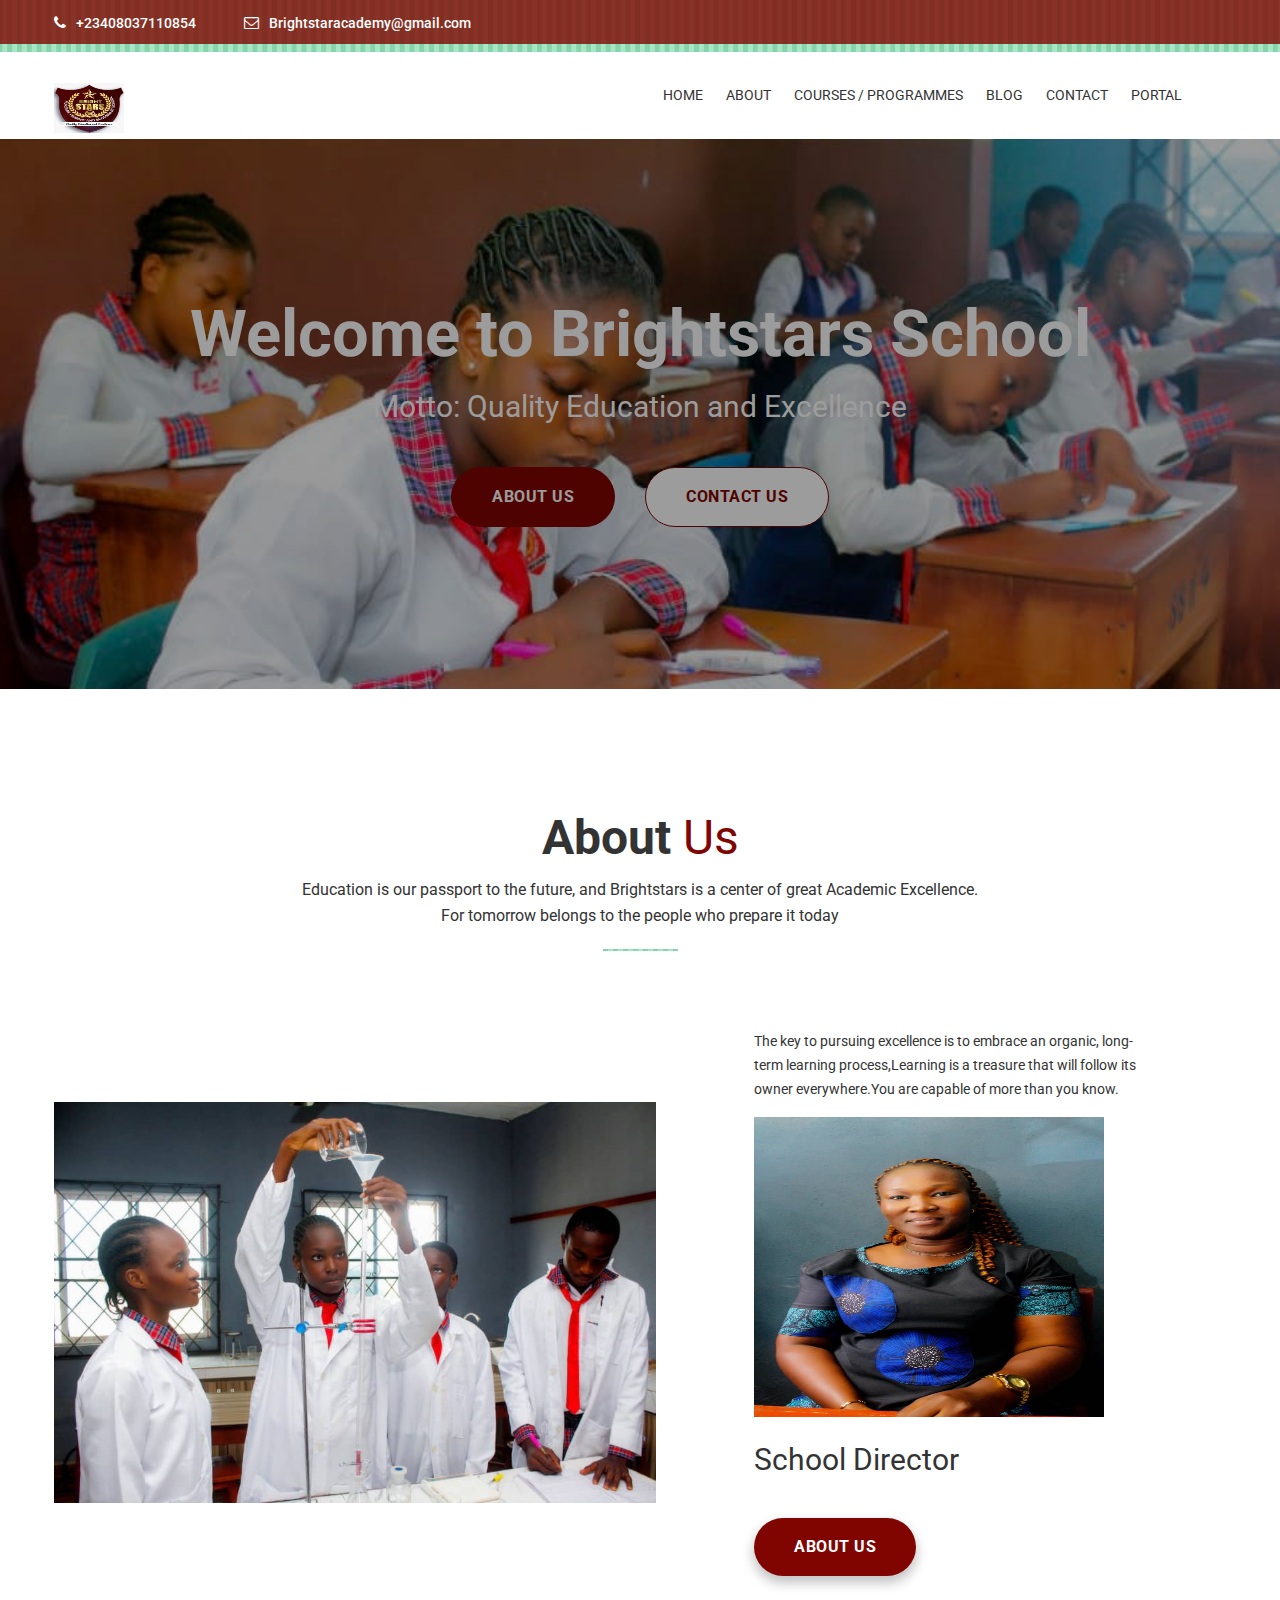
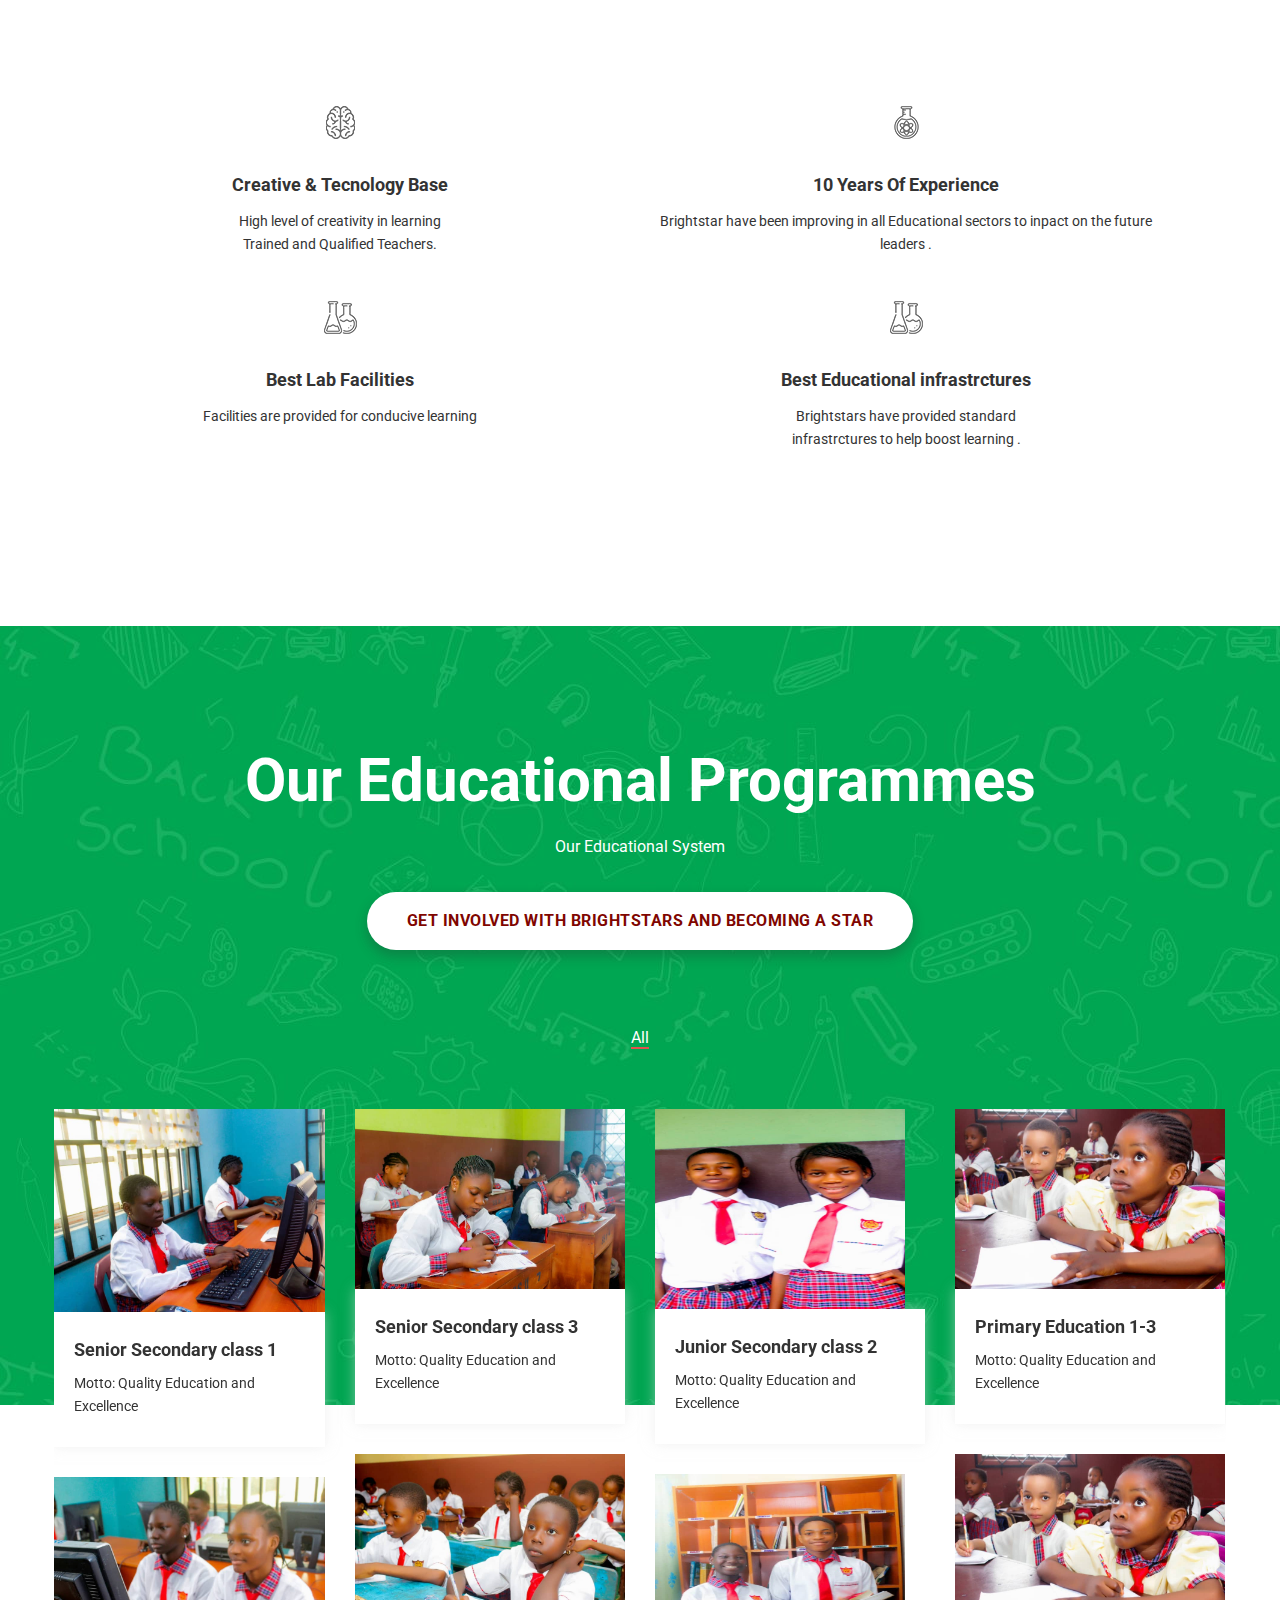
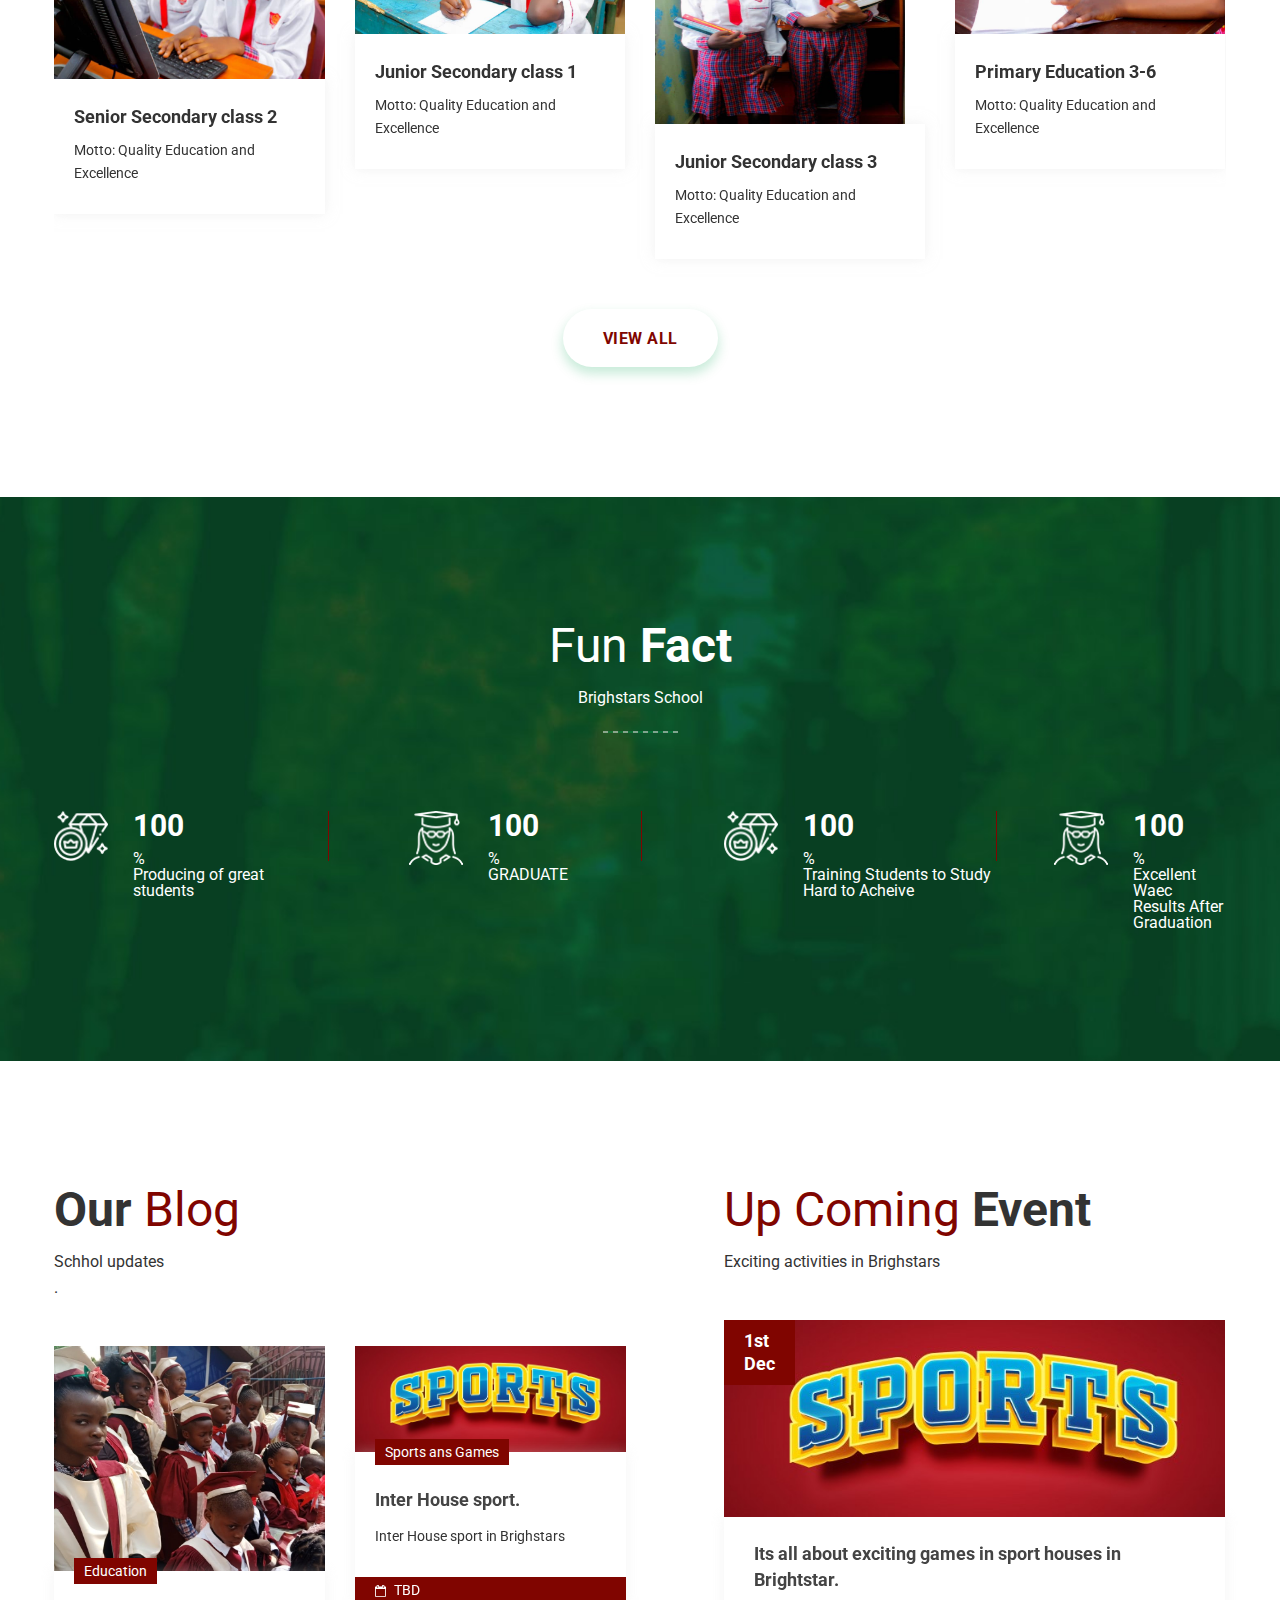
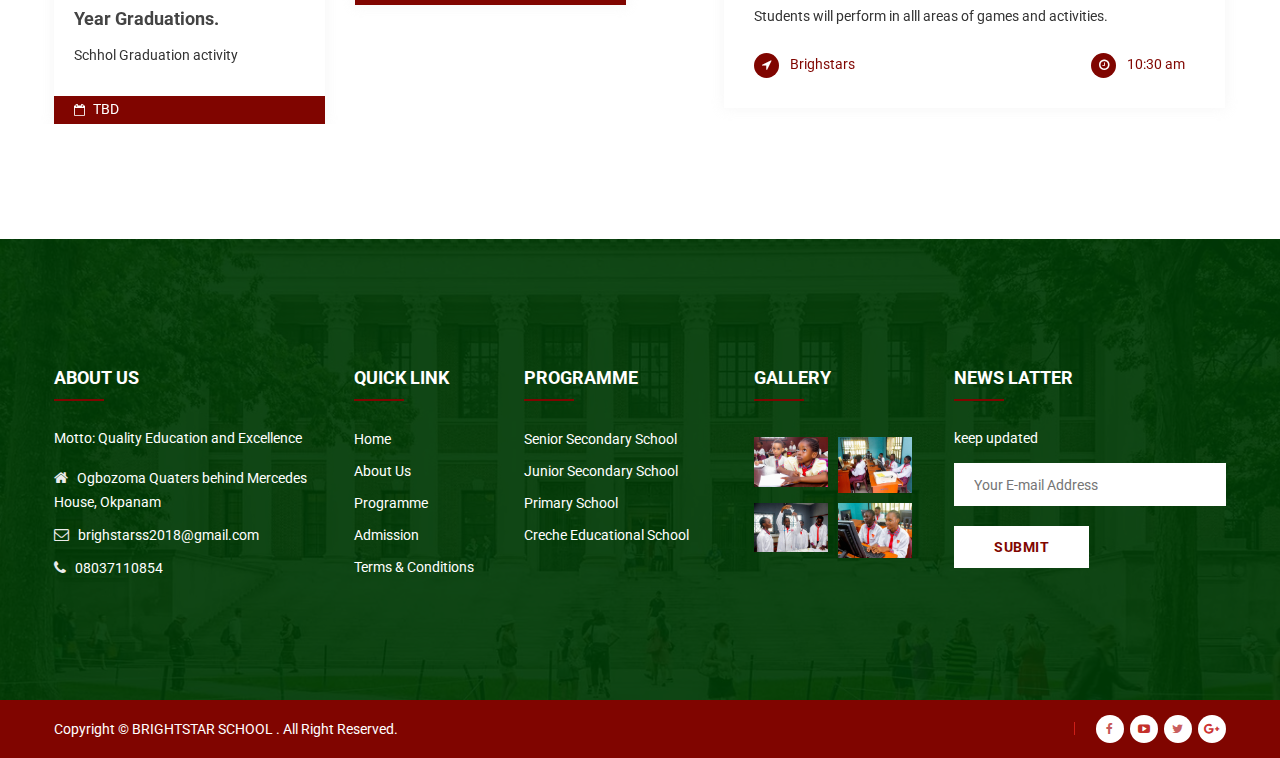
==== commit afaec212: "Update index.html" ====
--- a/index.html
+++ b/index.html
@@ -232,7 +232,7 @@
                 <div class="row">
                     <div class="col-lg-12 col-md-12 col-12 col-sm-12">
                         <div class="slider-content slider-content-2 slider-animated-2 text-center">
-                            <h1 class="animated">Welcome to Brightstar School</h1>
+                            <h1 class="animated">Welcome to Brightstars School</h1>
                             <p class="animated" style="font-size:30px ;"> <span>Motto:</span>  Quality Education and Excellence</p>
                             <div class="slider-btn">
                                 <a class="animated default-btn btn-green-color" href="about-us.html">ABOUT US</a>
@@ -248,7 +248,7 @@
                 <div class="row">
                     <div class="col-lg-12 col-md-12 col-12 col-sm-12">
                         <div class="slider-content slider-content-2 slider-animated-2 text-center">
-                            <h1 class="animated">Welcome to Brightstar School</h1>
+                            <h1 class="animated">Welcome to Brightstars School</h1>
                             <p class="animated" style="font-size:30px ;"> <span>Motto:</span>  Quality Education and Excellence</p>
                              <div class="slider-btn">
                                 <a class="animated default-btn btn-green-color" href="about-us.html">ABOUT US</a>
@@ -281,7 +281,7 @@
     <div class="container">
         <div class="section-title-3 section-shape-hm2-1 text-center mb-100">
             <h2>About <span>Us</span></h2>
-            <p>Education is our passport to the future, and Brightstar is a center of great Academic Excellence. <br>For tomorrow belongs to the people who prepare it today</p>
+            <p>Education is our passport to the future, and Brightstars is a center of great Academic Excellence. <br>For tomorrow belongs to the people who prepare it today</p>
         </div>
         <div class="row align-items-center">
            <div class="col-lg-7 col-md-12">
@@ -324,21 +324,21 @@
                         <div class="single-choose-us2 mb-45 text-center choose-padding">
                             <img src="assets/img/icon-img/service-6.png" alt="">
                             <h4>10 Years Of Experience</h4>
-                            <p>Brightstar have been improving in all Educational sectos<br>to infact on the future leaders .</p>
+                            <p>Brightstar have been improving in all Educational sectors to inpact on the future leaders .</p>
                         </div>
                     </div>
                     <div class="col-lg-6 col-md-6 col-sm-6">
                         <div class="single-choose-us2 mb-45 text-center">
                             <img src="assets/img/icon-img/service-7.png" alt="">
                             <h4>Best Lab Facilities</h4>
-                            <p>Facilities are provided for conducive learning<br></p>
+                            <p>Facilities are provided for conducive learning</p>
                         </div>
                     </div>
                     <div class="col-lg-6 col-md-6 col-sm-6">
                         <div class="single-choose-us2 mb-45 text-center choose-padding">
                             <img src="assets/img/icon-img/service-8.png" alt="">
                             <h4>Best Educational infrastrctures</h4>
-                            <p>Brightstar have provided standard <br>infrastrctures to help boost learning .</p>
+                            <p>Brightstars have provided standard <br>infrastrctures to help boost learning .</p>
                         </div>
                     </div>
                 </div>
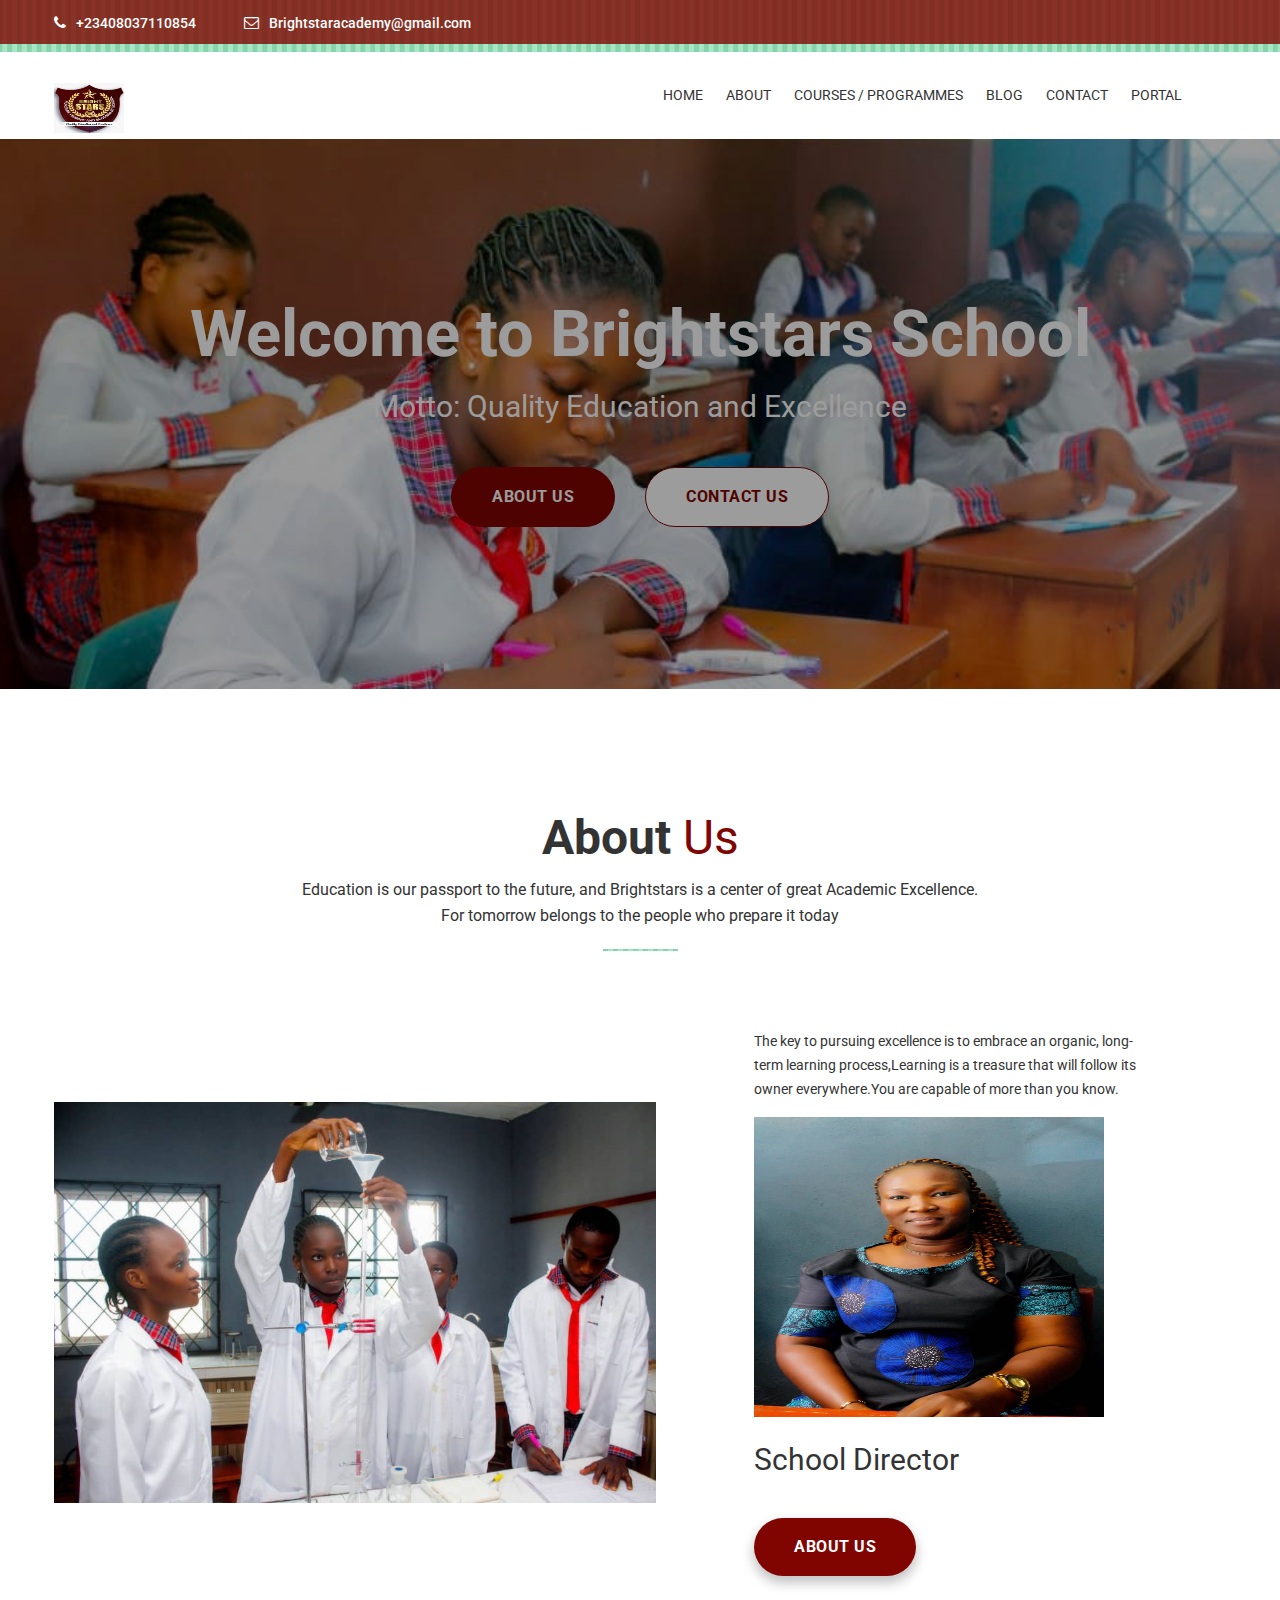
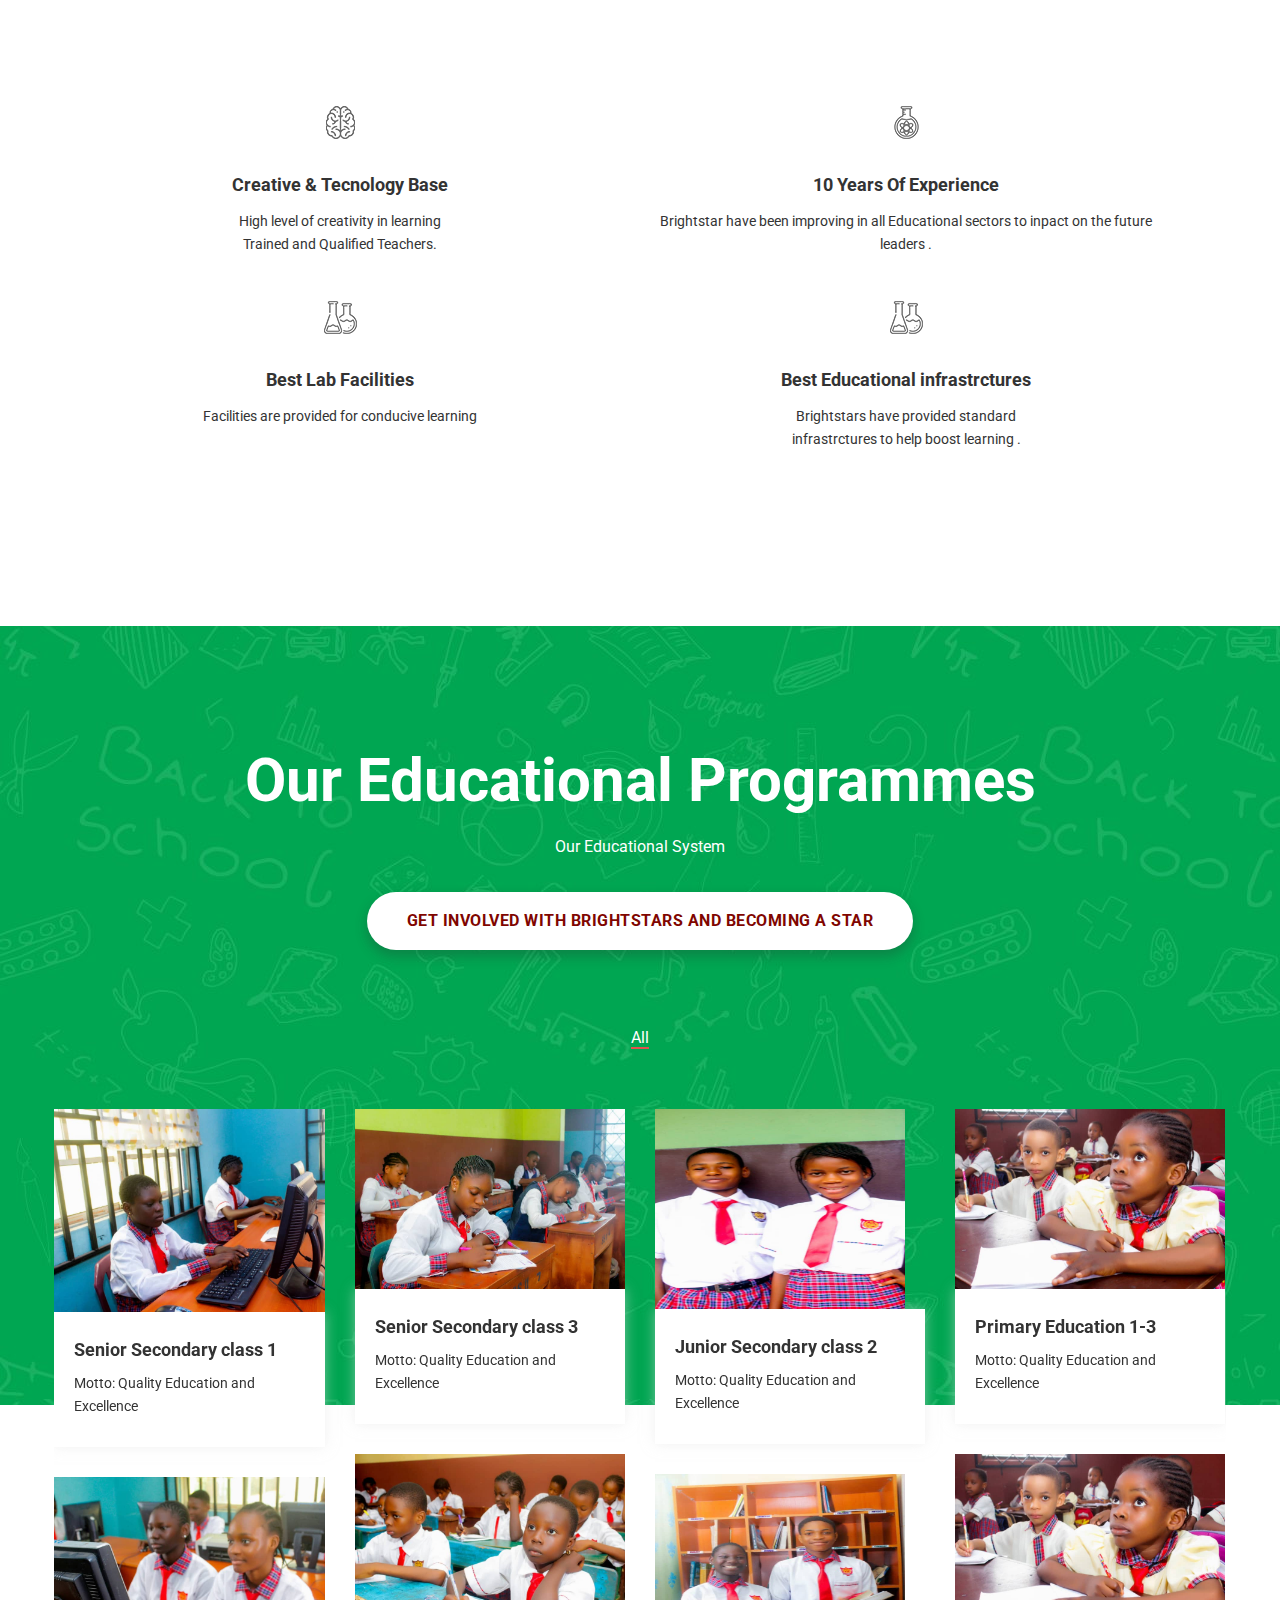
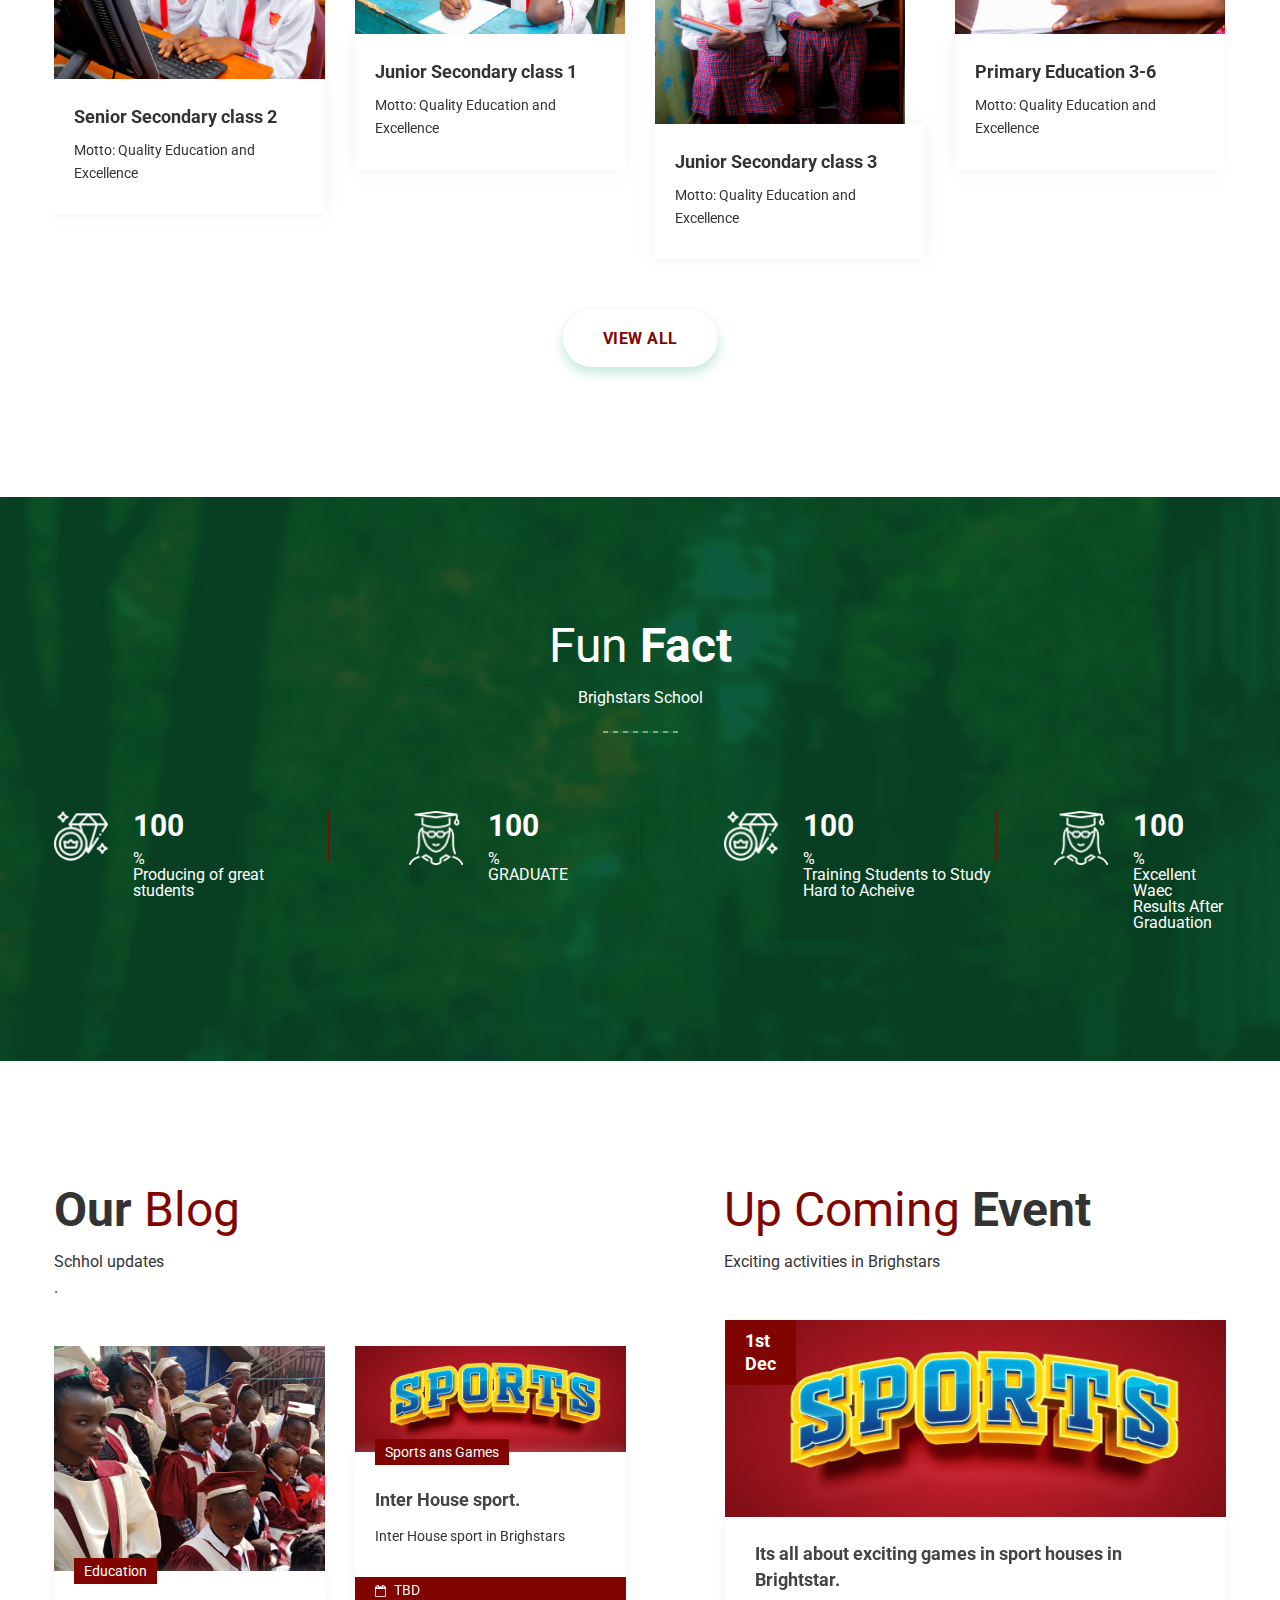
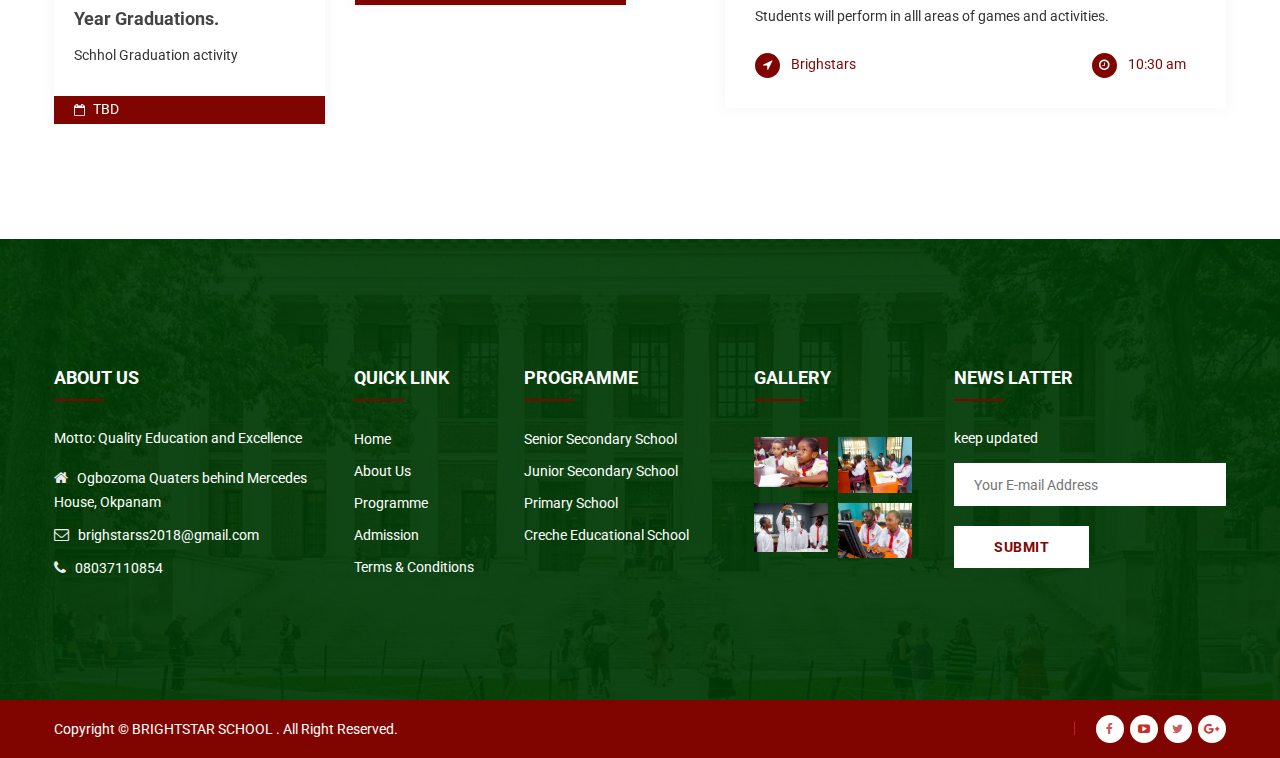
==== commit 22c4b57a: "Update index.html" ====
--- a/index.html
+++ b/index.html
@@ -931,7 +931,7 @@
                             </div>
                         </div>
                     </div>
-                    <div class="single-event single-event-2">
+                    <!-- <div class="single-event single-event-2">
                         <div class="event-img">
                             <a href="event-details.html"><img src="assets/img/br/br22.jpg" alt=""></a>
                             <div class="event-date-wrap">
@@ -939,7 +939,7 @@
                                 <span>Dec</span>
                             </div>
                         </div>
-<!--                         <div class="event-content">
+                        <div class="event-content">
                             <h3><a href="event-details.html">Social Sciences & Education.</a></h3>
                             <p>Pvolupttem accusantium doloremque laudantium, totam erspiciatis unde omnis iste natus error .</p>
                             <div class="event-meta-wrap">
@@ -952,8 +952,8 @@
                                     <span>10:30 am</span>
                                 </div>
                             </div>
-                        </div> -->
-                    </div>
+                        </div>
+                    </div> -->
                 </div>
             </div>
         </div>
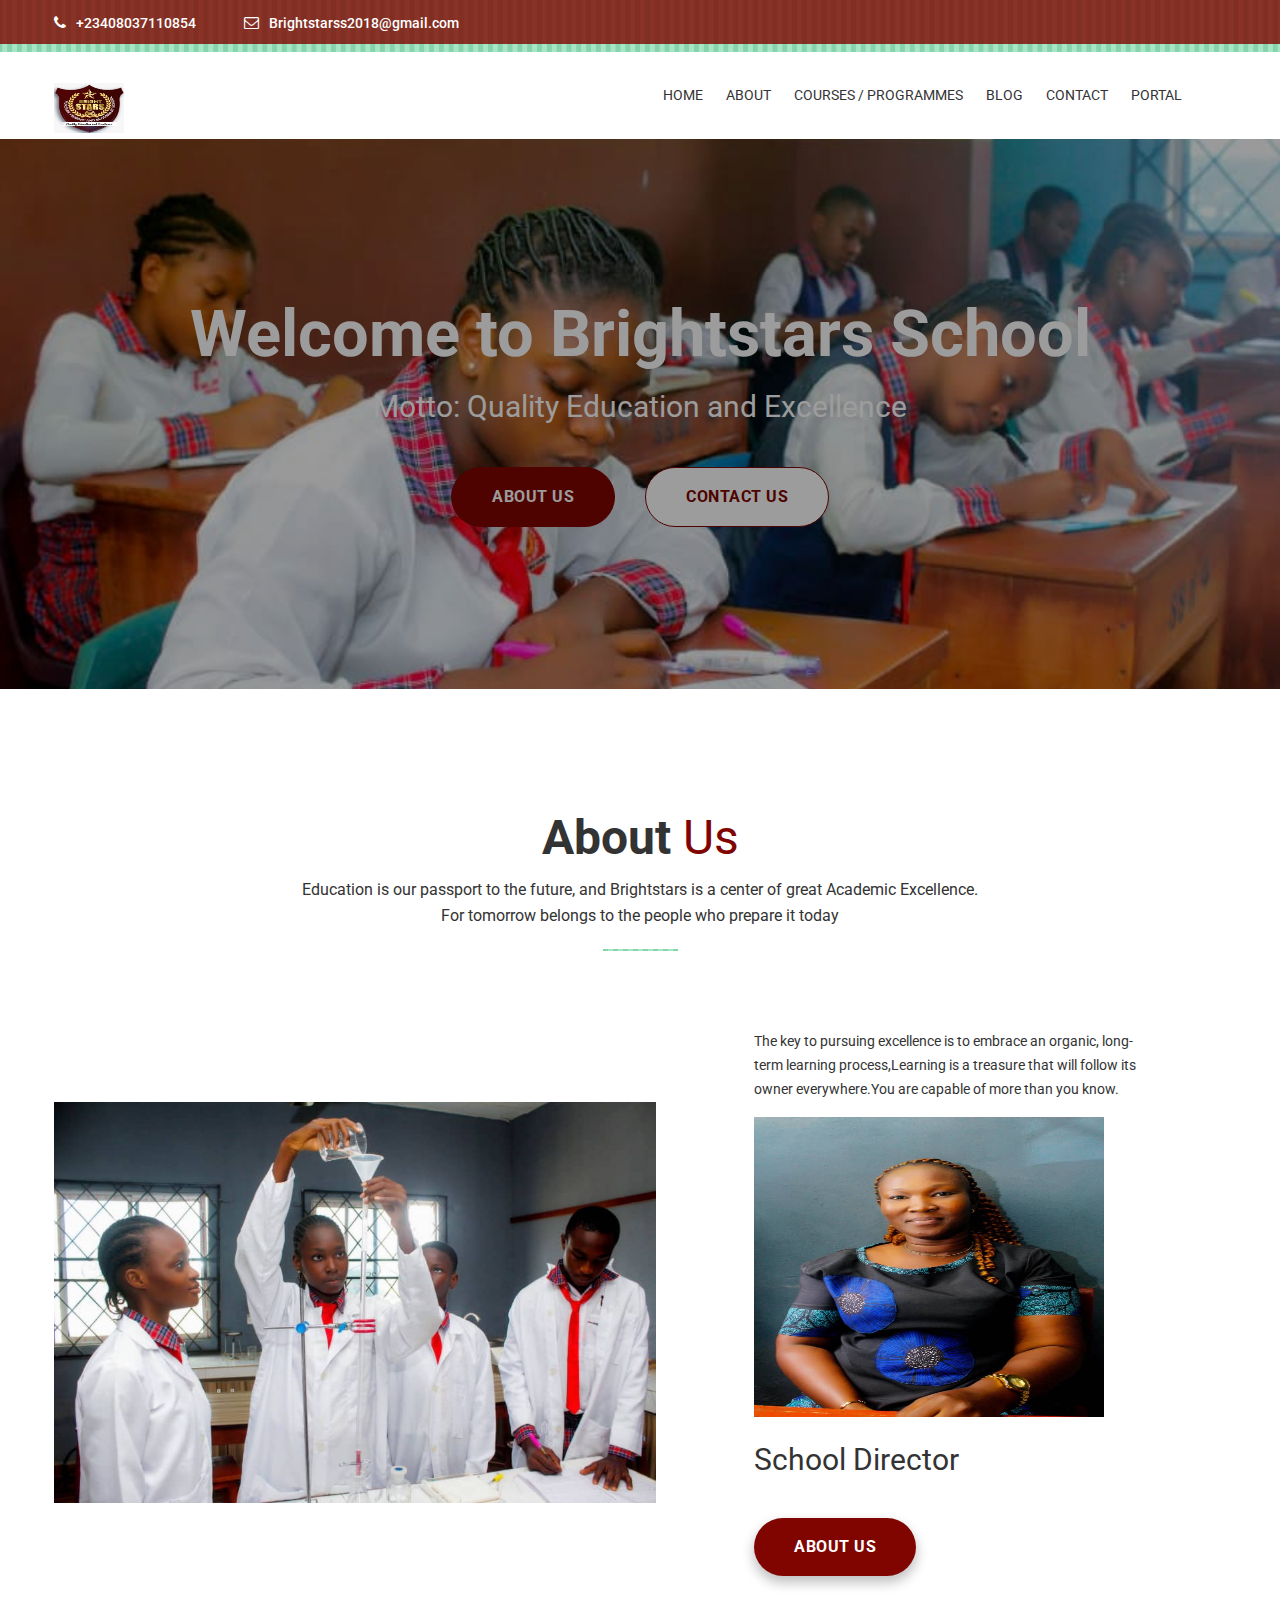
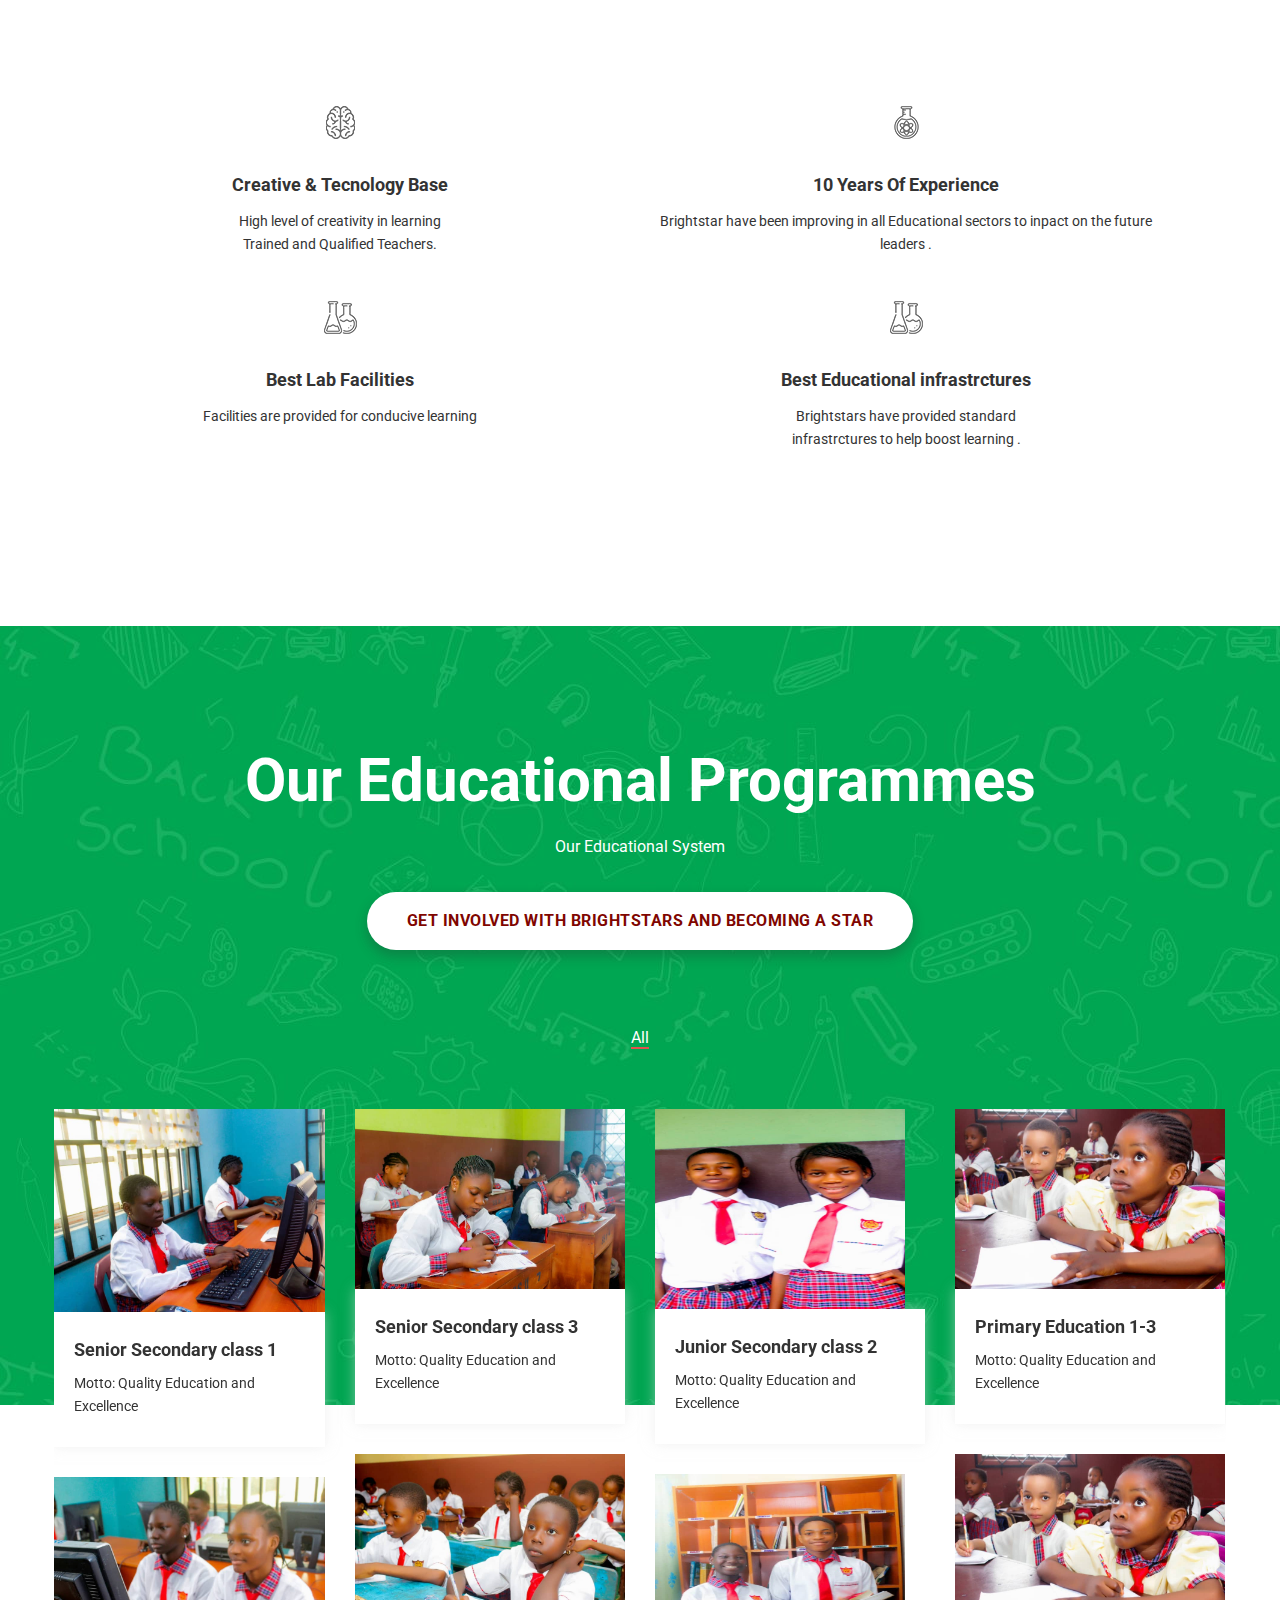
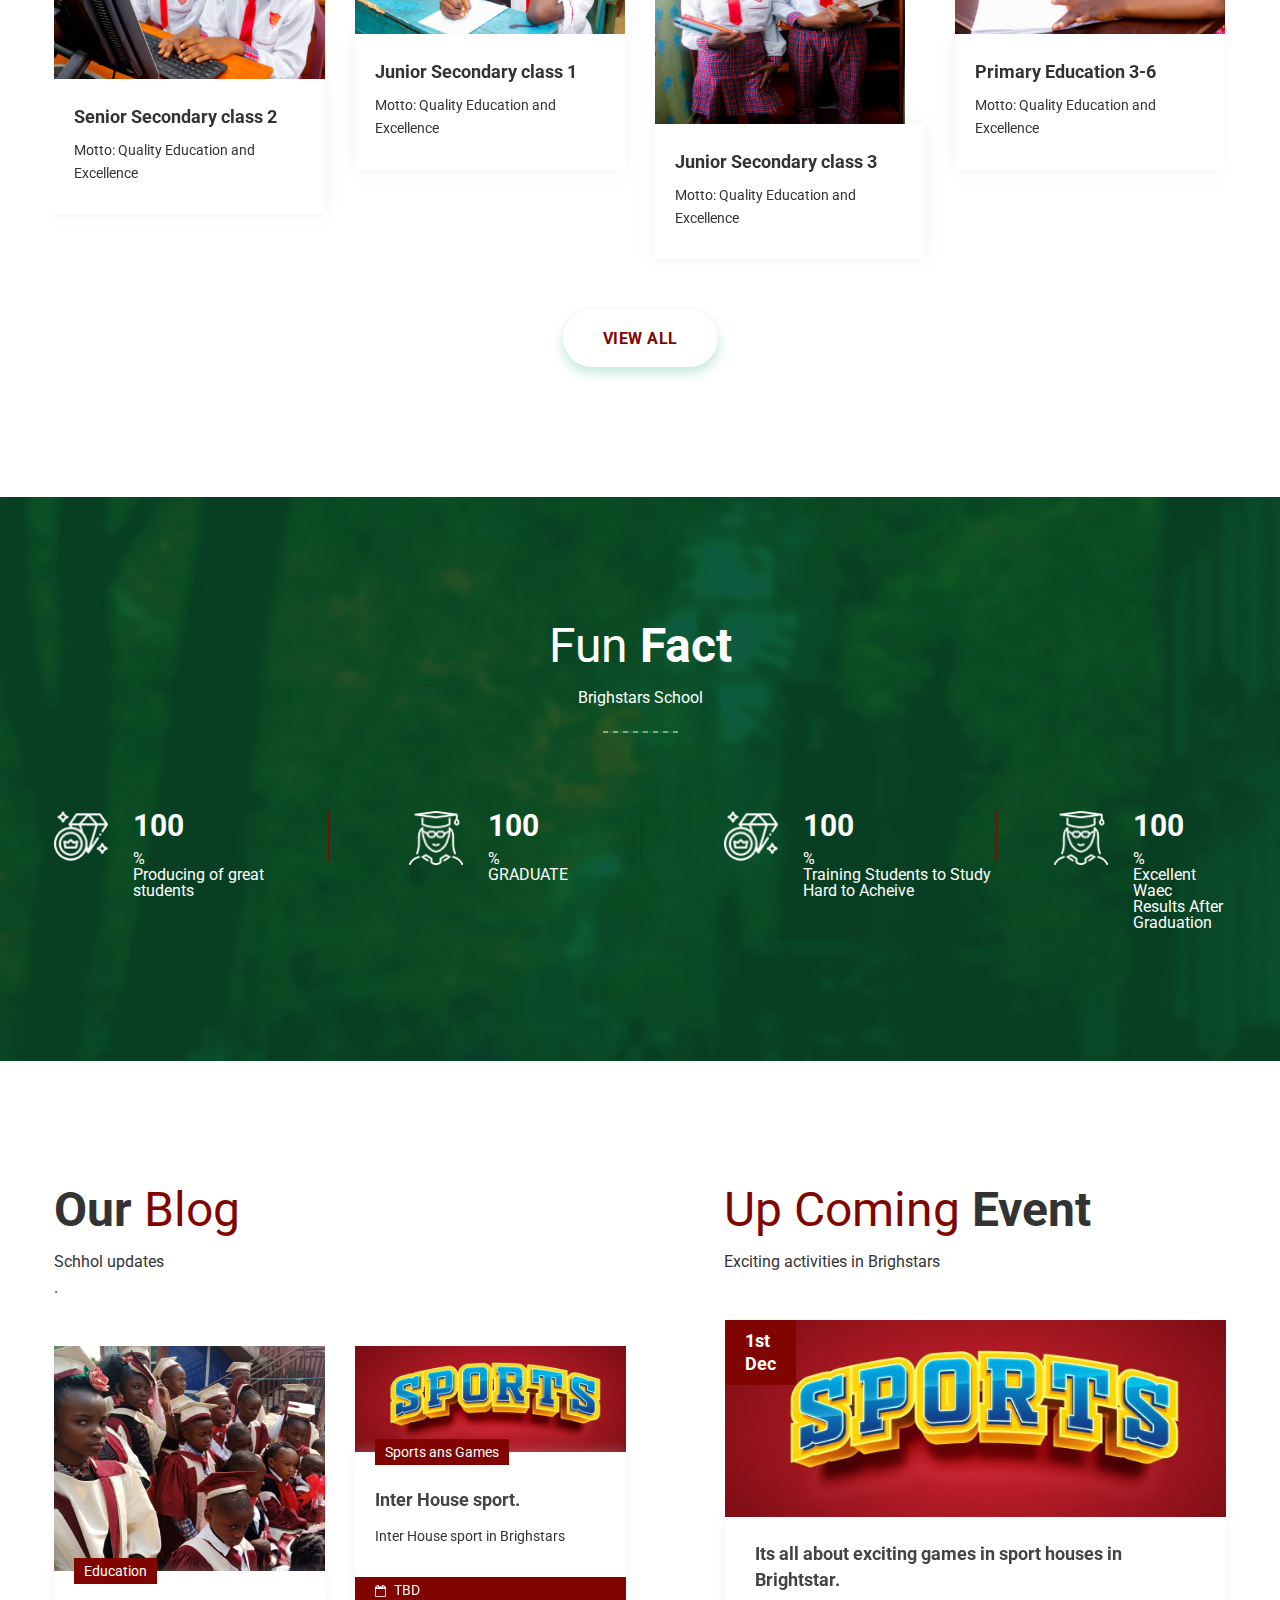
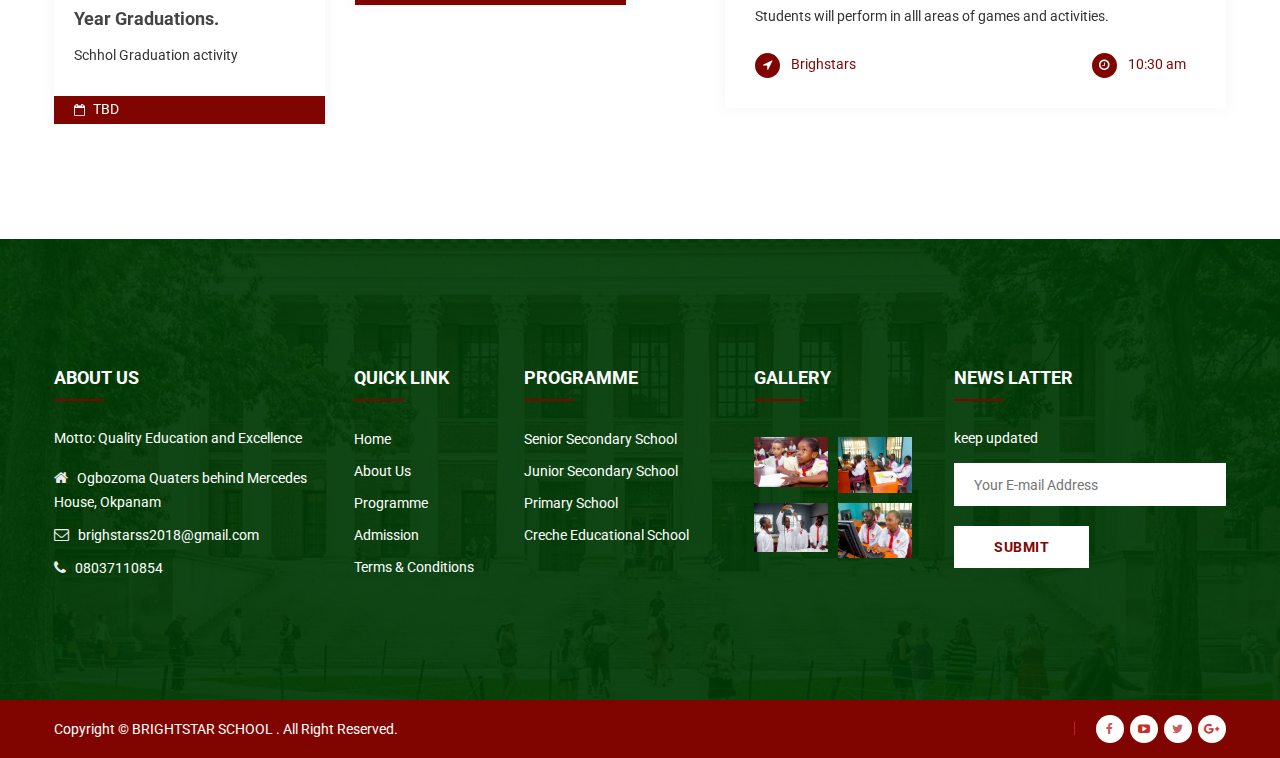
==== commit 76b7b59b: "Update index.html" ====
--- a/index.html
+++ b/index.html
@@ -38,7 +38,7 @@
                         <div class="header-contact">
                             <ul>
                                 <li><i class="fa fa-phone"></i>+23408037110854</li>
-                                <li><i class="fa fa-envelope-o"></i><a href="#">Brightstaracademy@gmail.com</a></li>
+                                <li><i class="fa fa-envelope-o"></i><a href="mailto:Brightstarss2018@gmail.com">Brightstarss2018@gmail.com</a></li>
                             </ul>
                         </div>
                     </div>
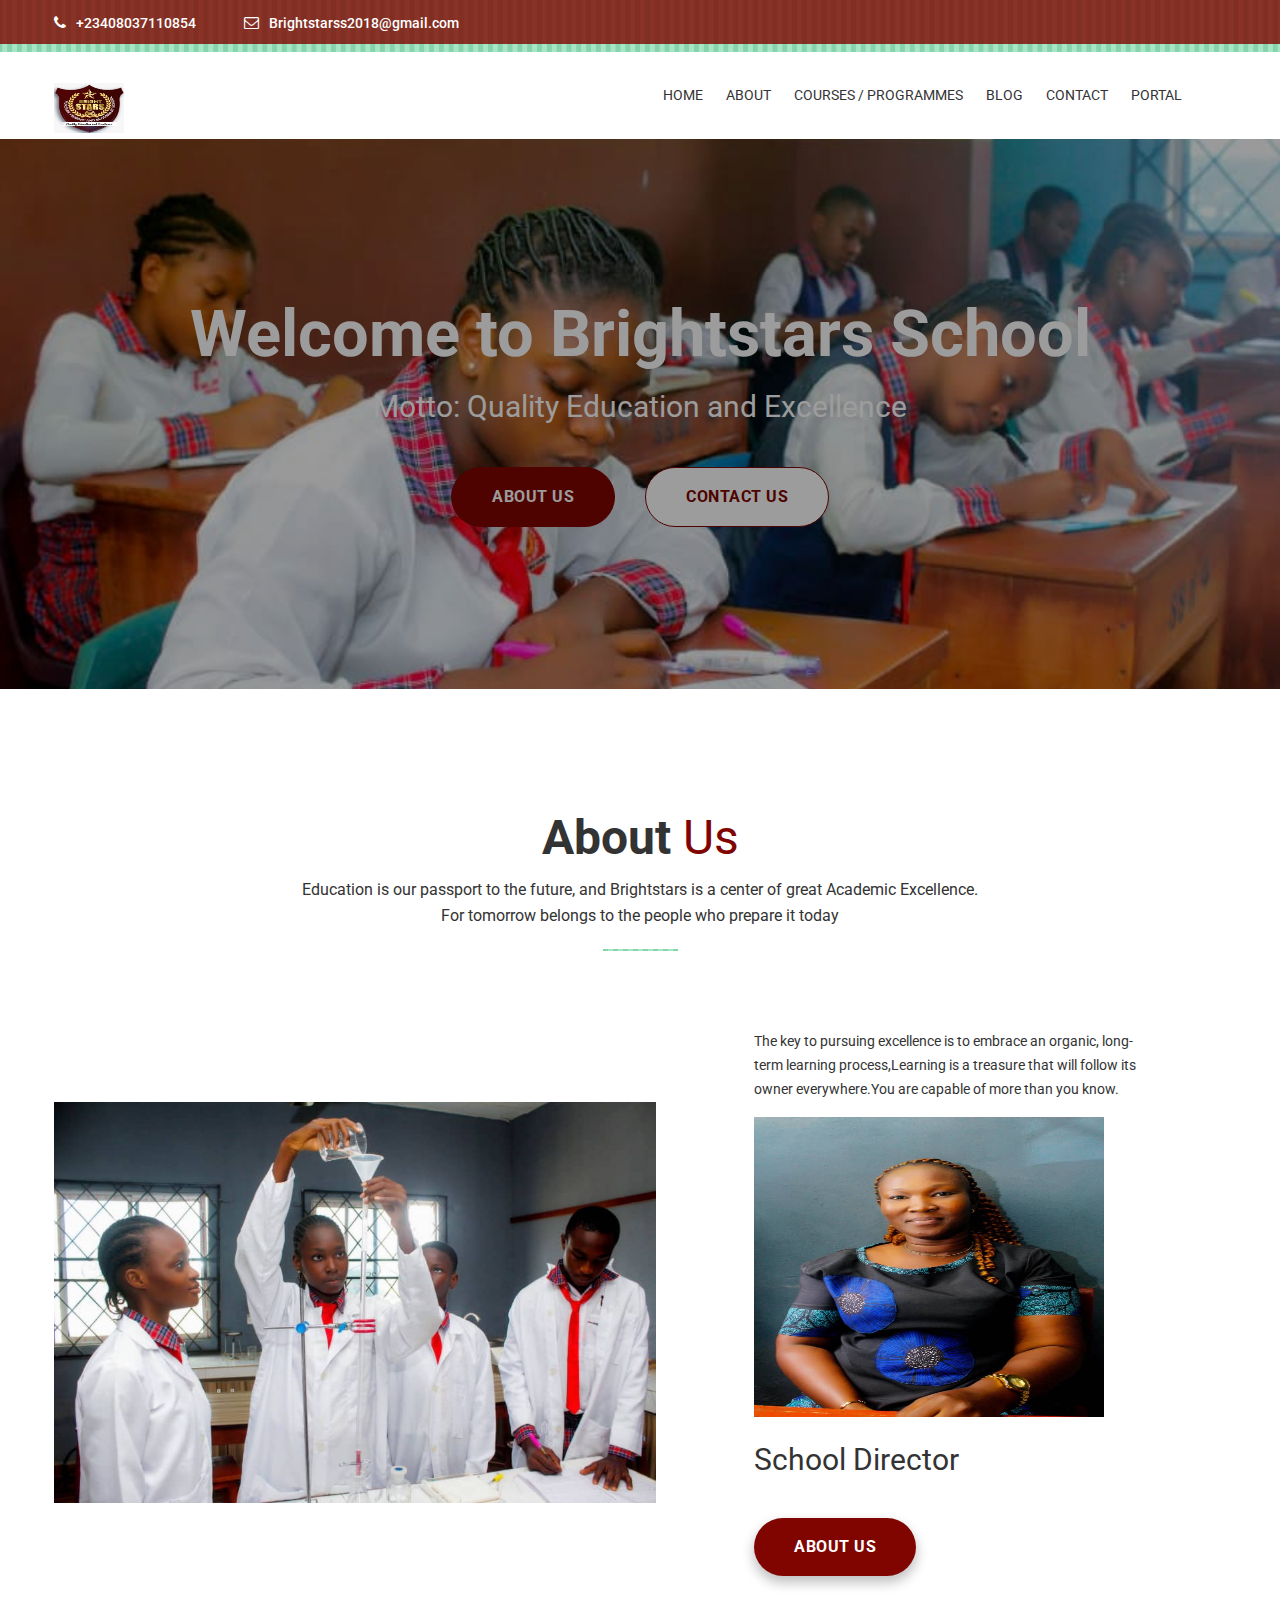
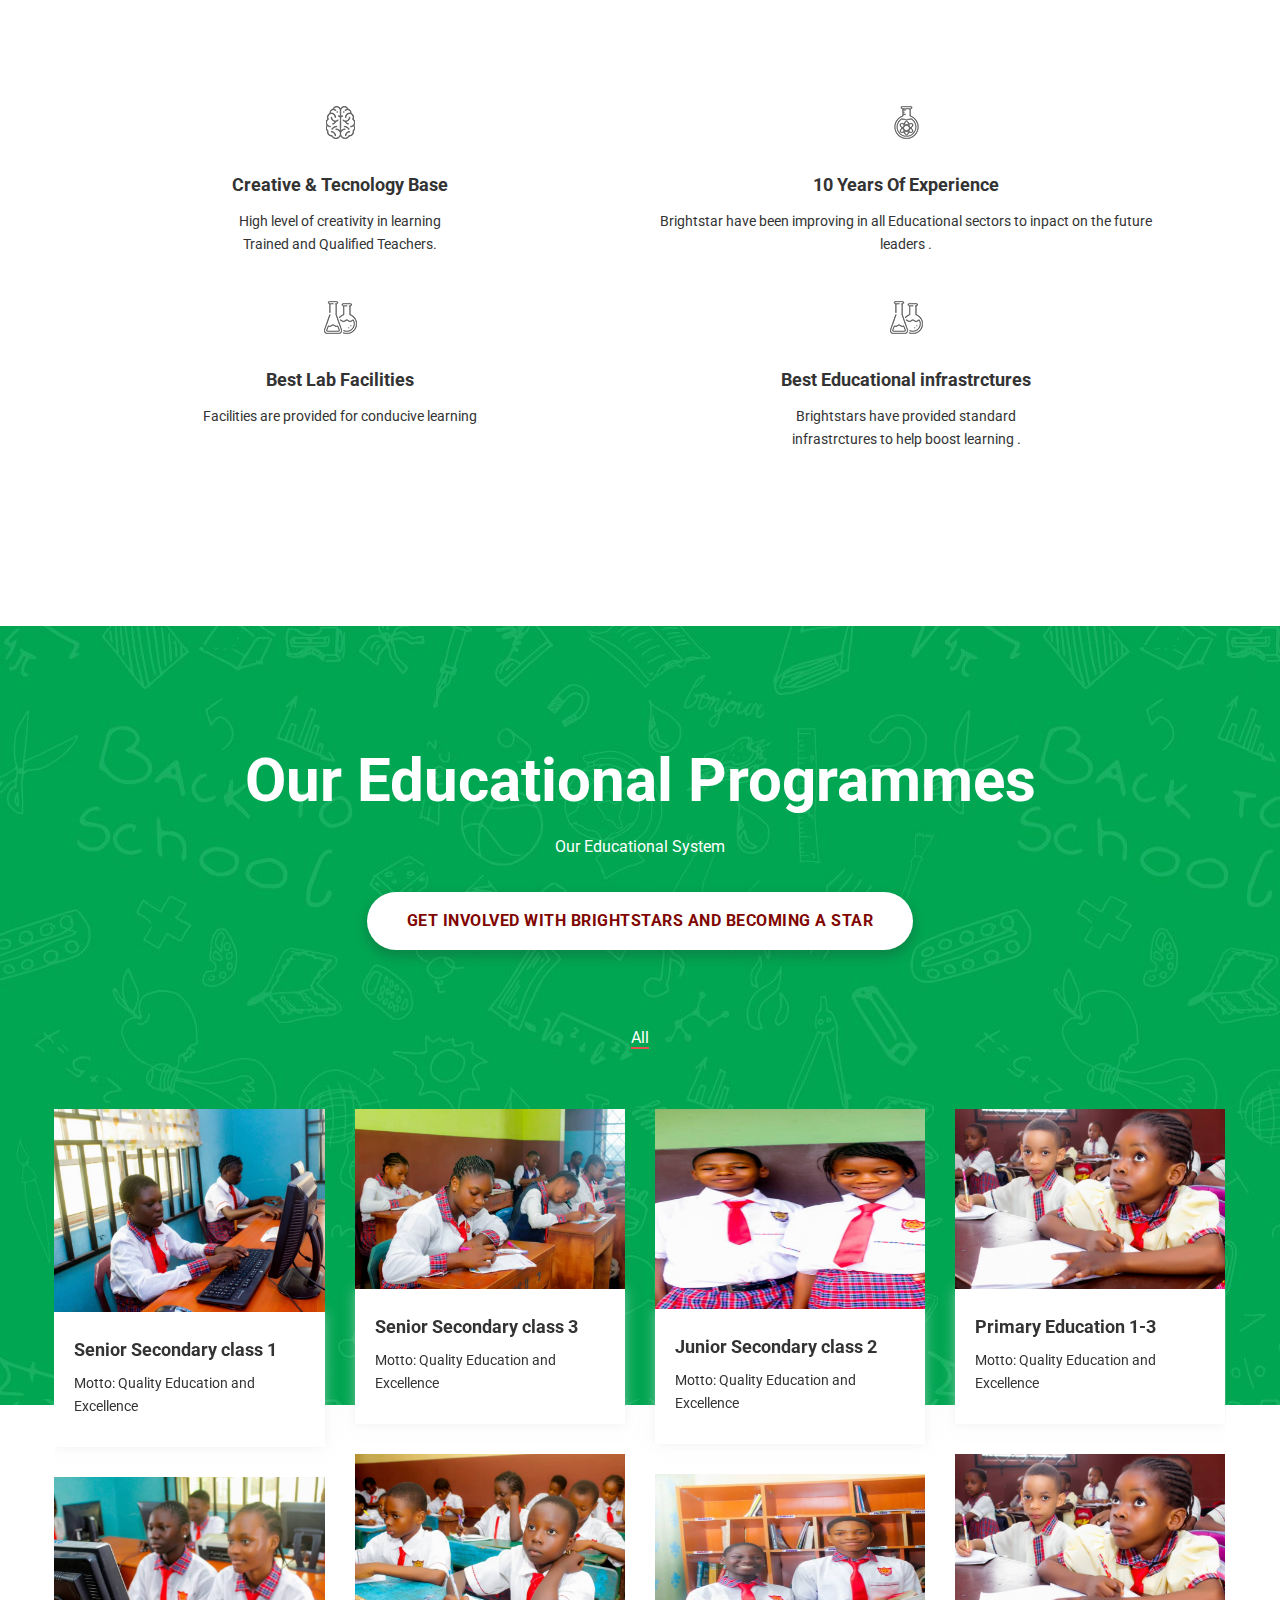
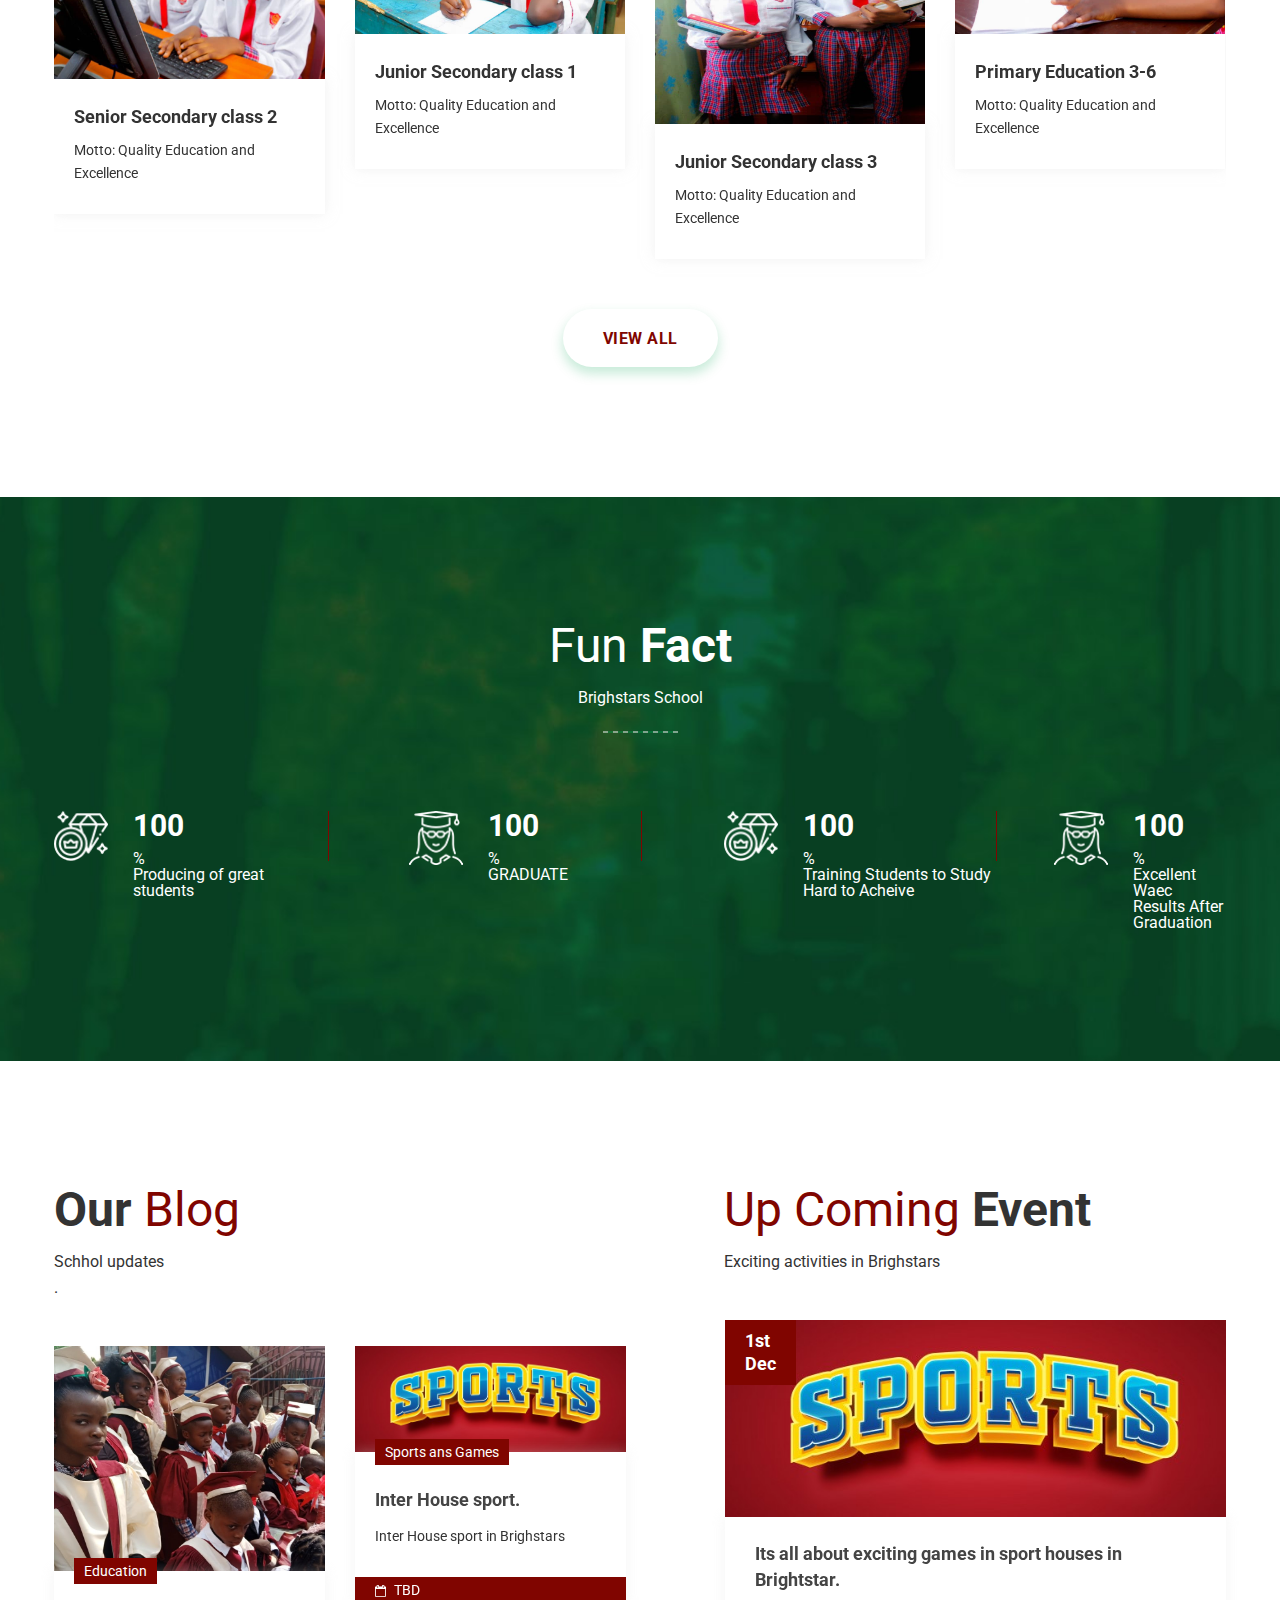
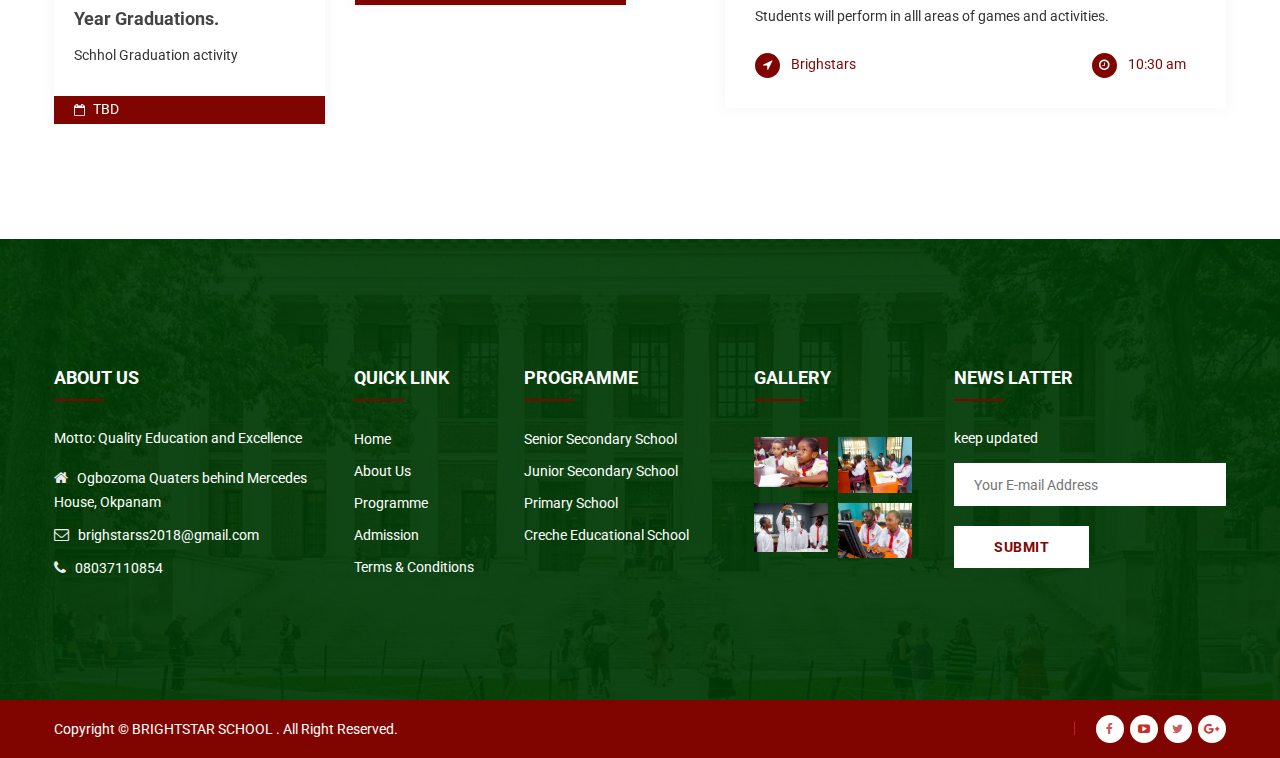
==== commit 62e2a7e3: "Update index.html" ====
--- a/index.html
+++ b/index.html
@@ -427,7 +427,7 @@
                     <div class="course-categorie-bundle">
                         <div class="single-course mb-30">
                             <div class="course-img">
-                                <a href="course.html"><img src="assets/img/br/br1.jpg" alt="" style="height: 200px; width:250px;"></a>
+                                <a href="course.html"><img src="assets/img/br/br1.jpg" alt="" style="height: 200px; width:300px;"></a>
                             </div>
                             <div class="course-content course-content-2">
                                 <h4><a href="course.html">Junior Secondary class 2</a></h4>
@@ -436,7 +436,7 @@
                         </div>
                         <div class="single-course mb-30">
                             <div class="course-img">
-                                <a href="course.html"><img src="assets/img/br/br13.jpg" alt="" style="height: 250px; width:250px;"></a>
+                                <a href="course.html"><img src="assets/img/br/br13.jpg" alt="" style="height: 250px; width:300px;"></a>
                             </div>
                             <div class="course-content course-content-2">
                                 <h4><a href="course.html">Junior Secondary class 3</a></h4>
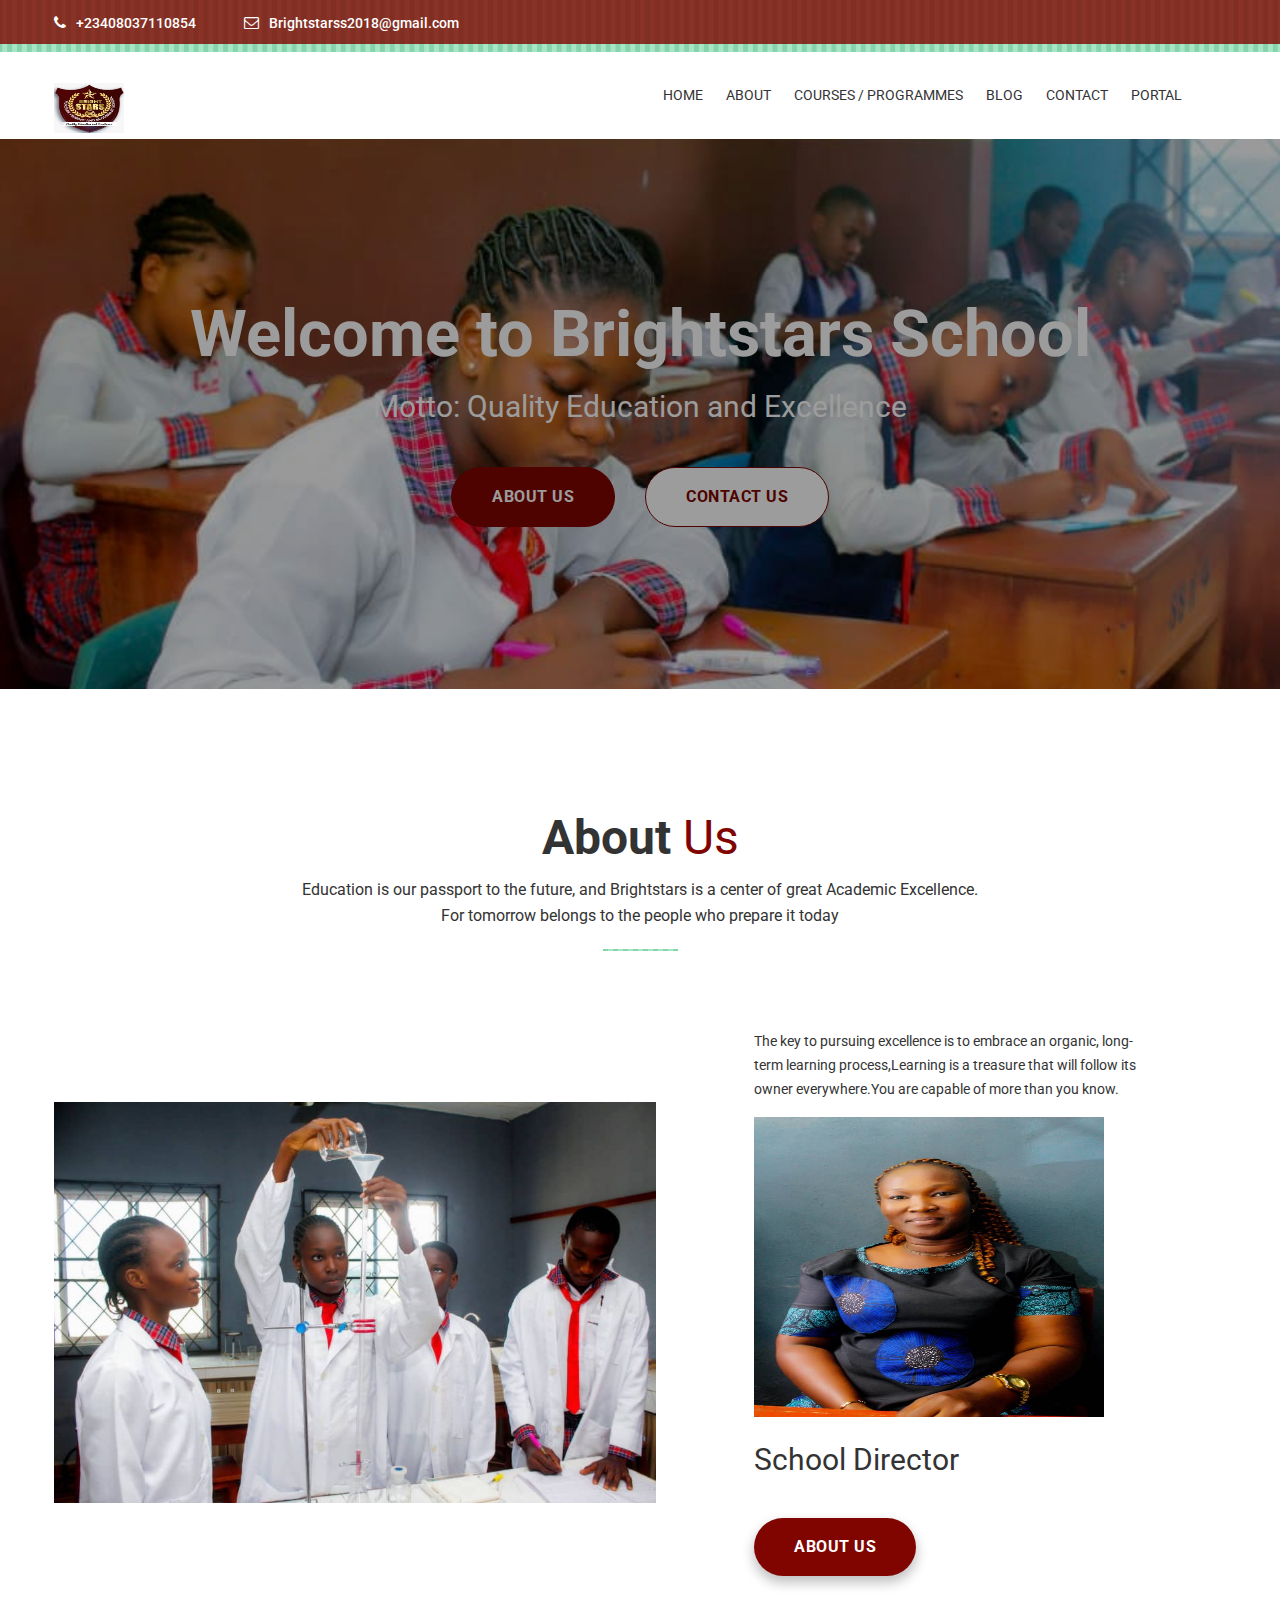
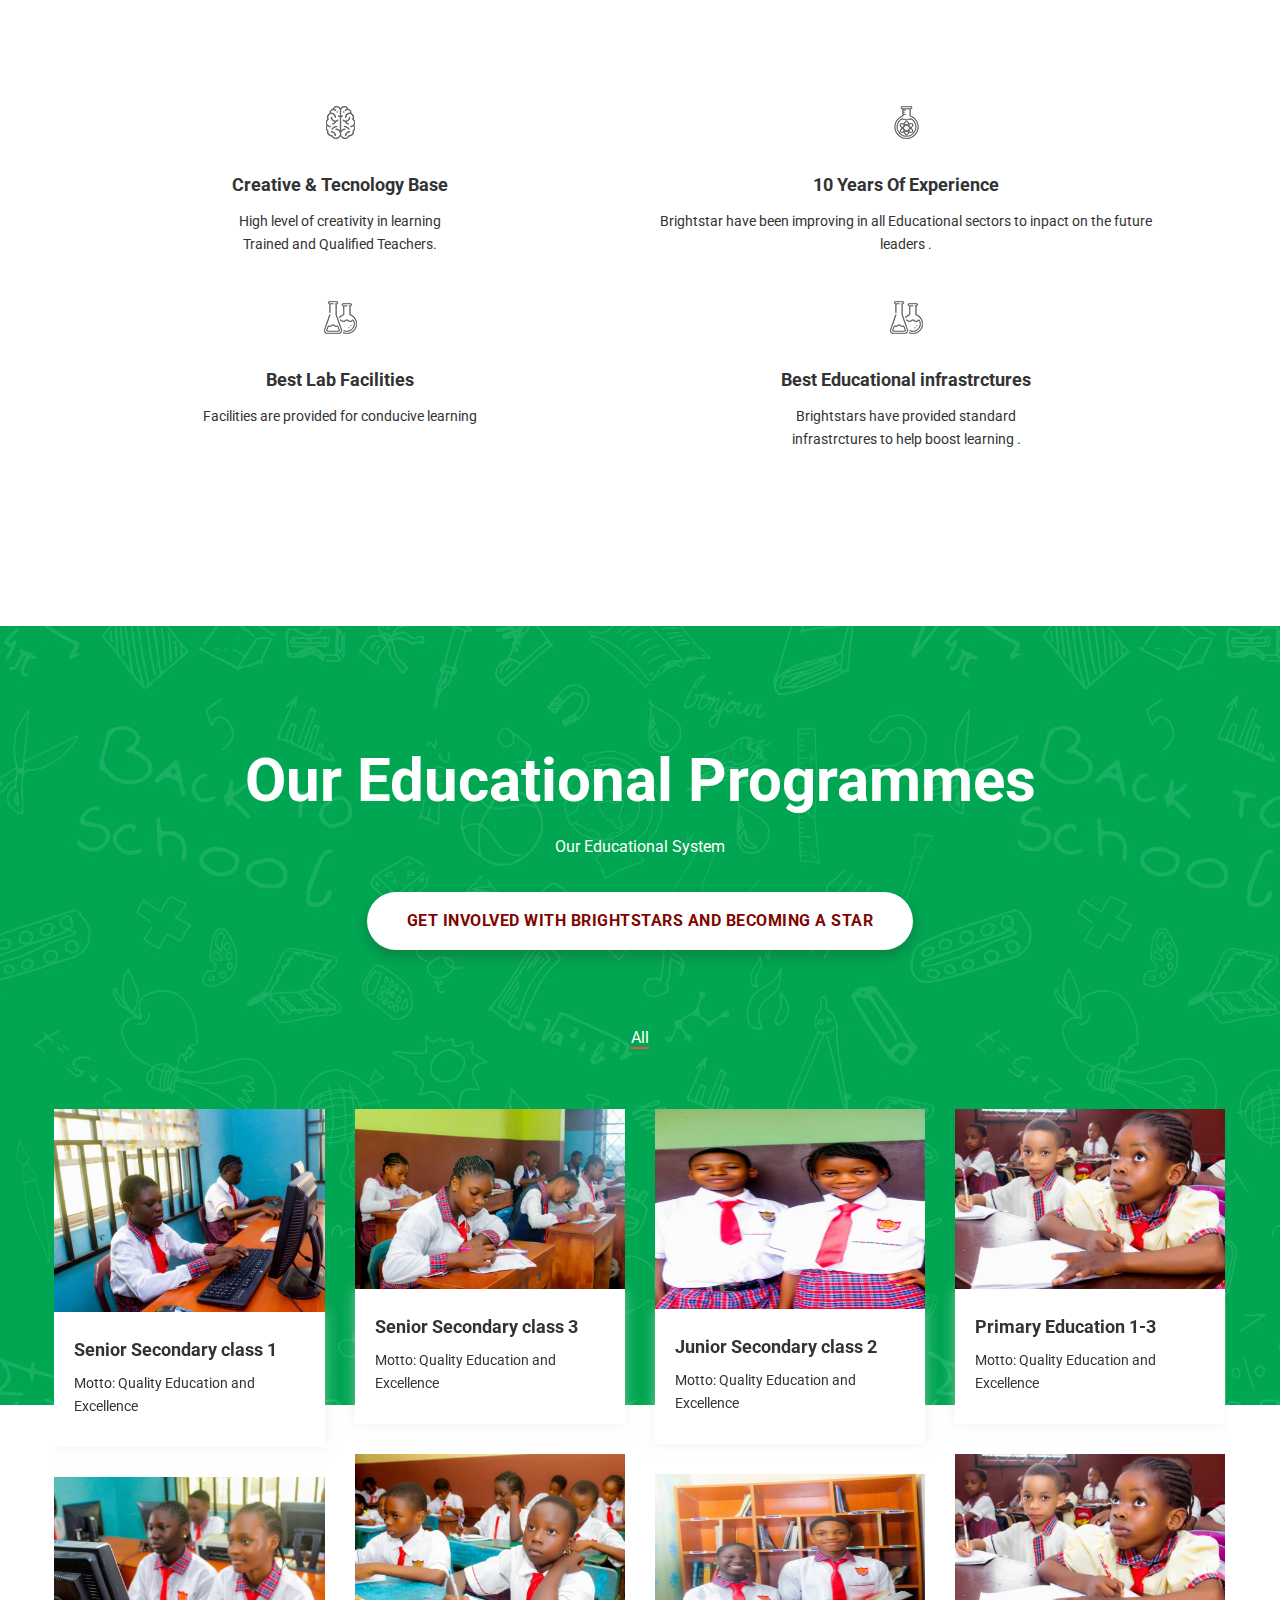
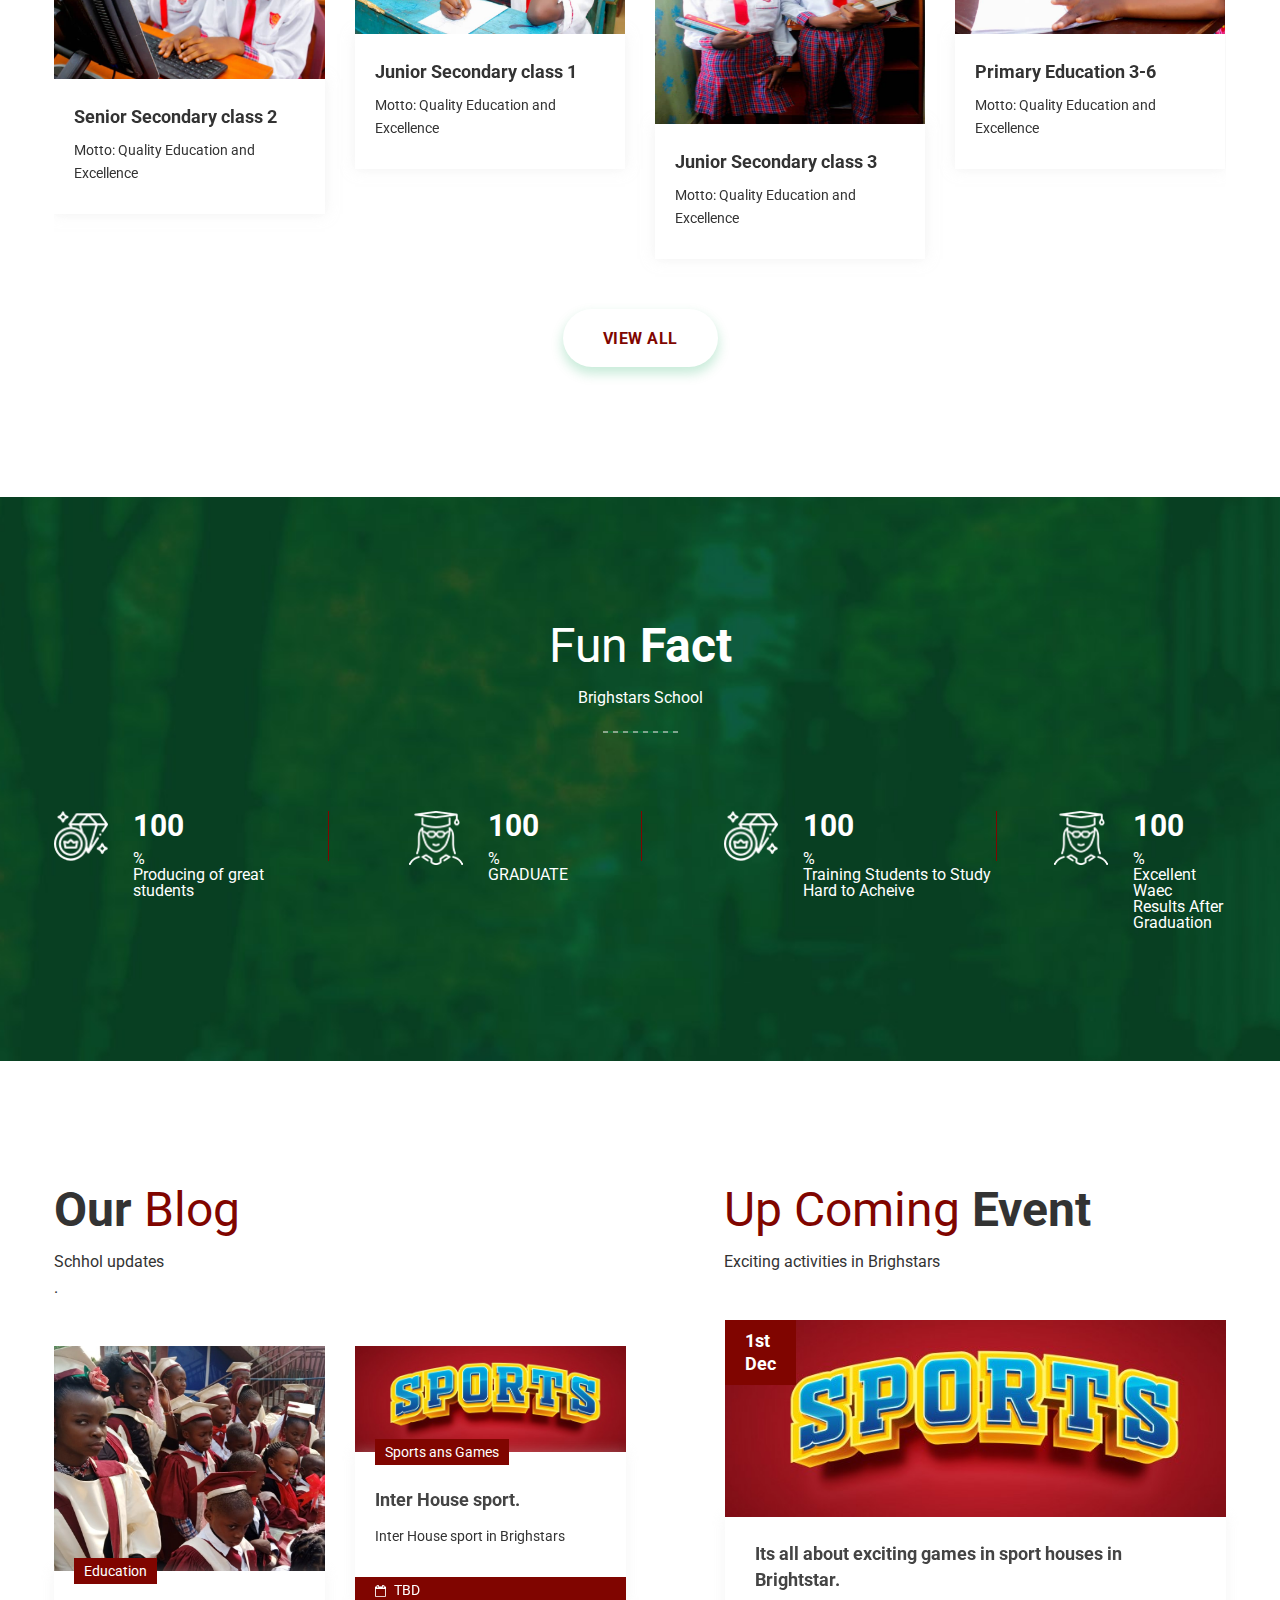
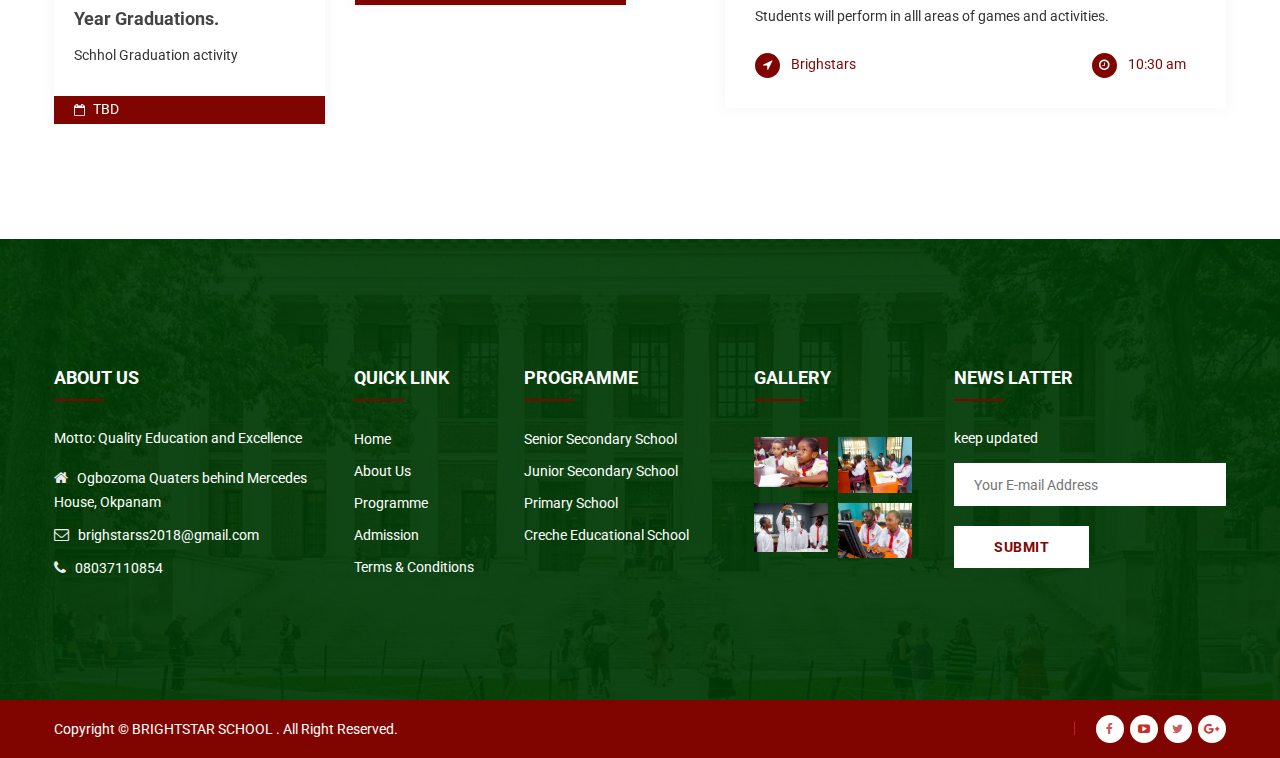
==== commit 660613fb: "Update index.html" ====
--- a/index.html
+++ b/index.html
@@ -427,7 +427,7 @@
                     <div class="course-categorie-bundle">
                         <div class="single-course mb-30">
                             <div class="course-img">
-                                <a href="course.html"><img src="assets/img/br/br1.jpg" alt="" style="height: 200px; width:300px;"></a>
+                                <a href="course.html"><img src="assets/img/br/br1.jpg" alt="" style="height: 200px; ;"></a>
                             </div>
                             <div class="course-content course-content-2">
                                 <h4><a href="course.html">Junior Secondary class 2</a></h4>
@@ -436,7 +436,7 @@
                         </div>
                         <div class="single-course mb-30">
                             <div class="course-img">
-                                <a href="course.html"><img src="assets/img/br/br13.jpg" alt="" style="height: 250px; width:300px;"></a>
+                                <a href="course.html"><img src="assets/img/br/br13.jpg" alt="" style="height: 250px; ;"></a>
                             </div>
                             <div class="course-content course-content-2">
                                 <h4><a href="course.html">Junior Secondary class 3</a></h4>
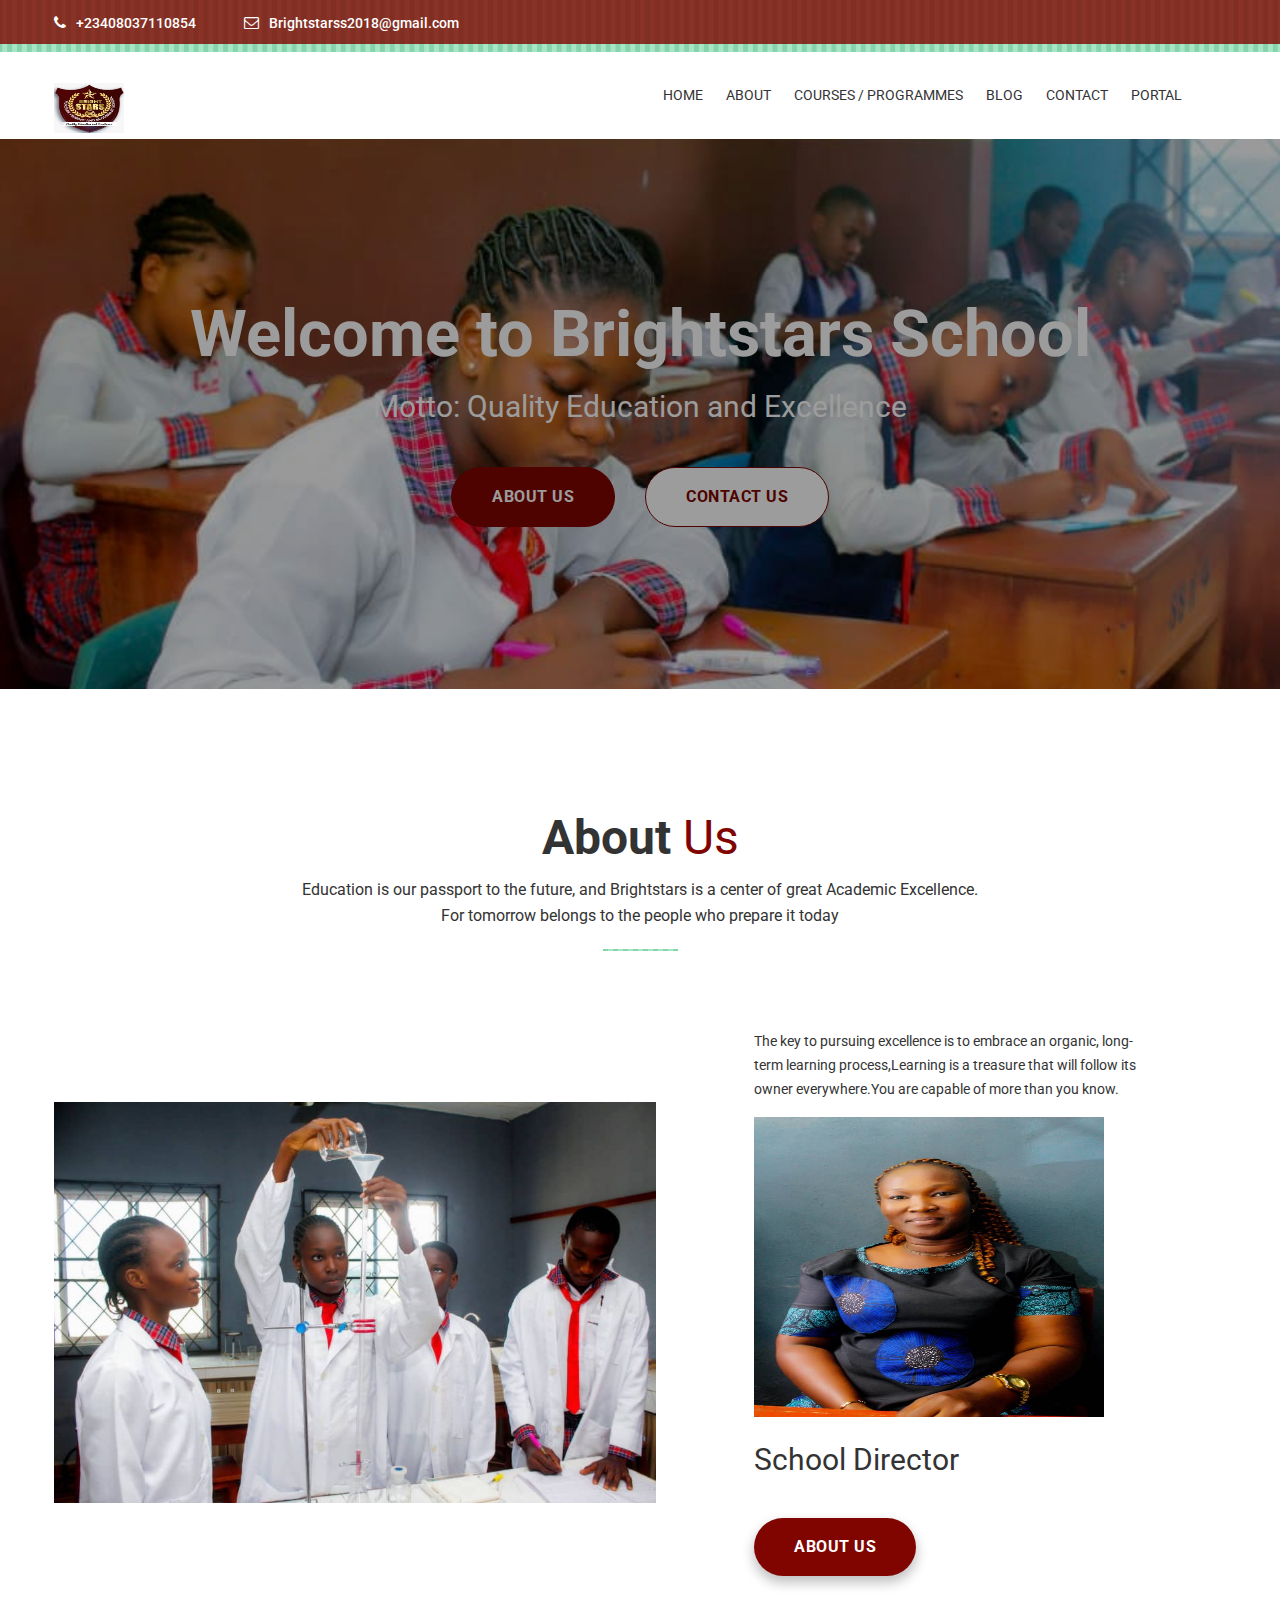
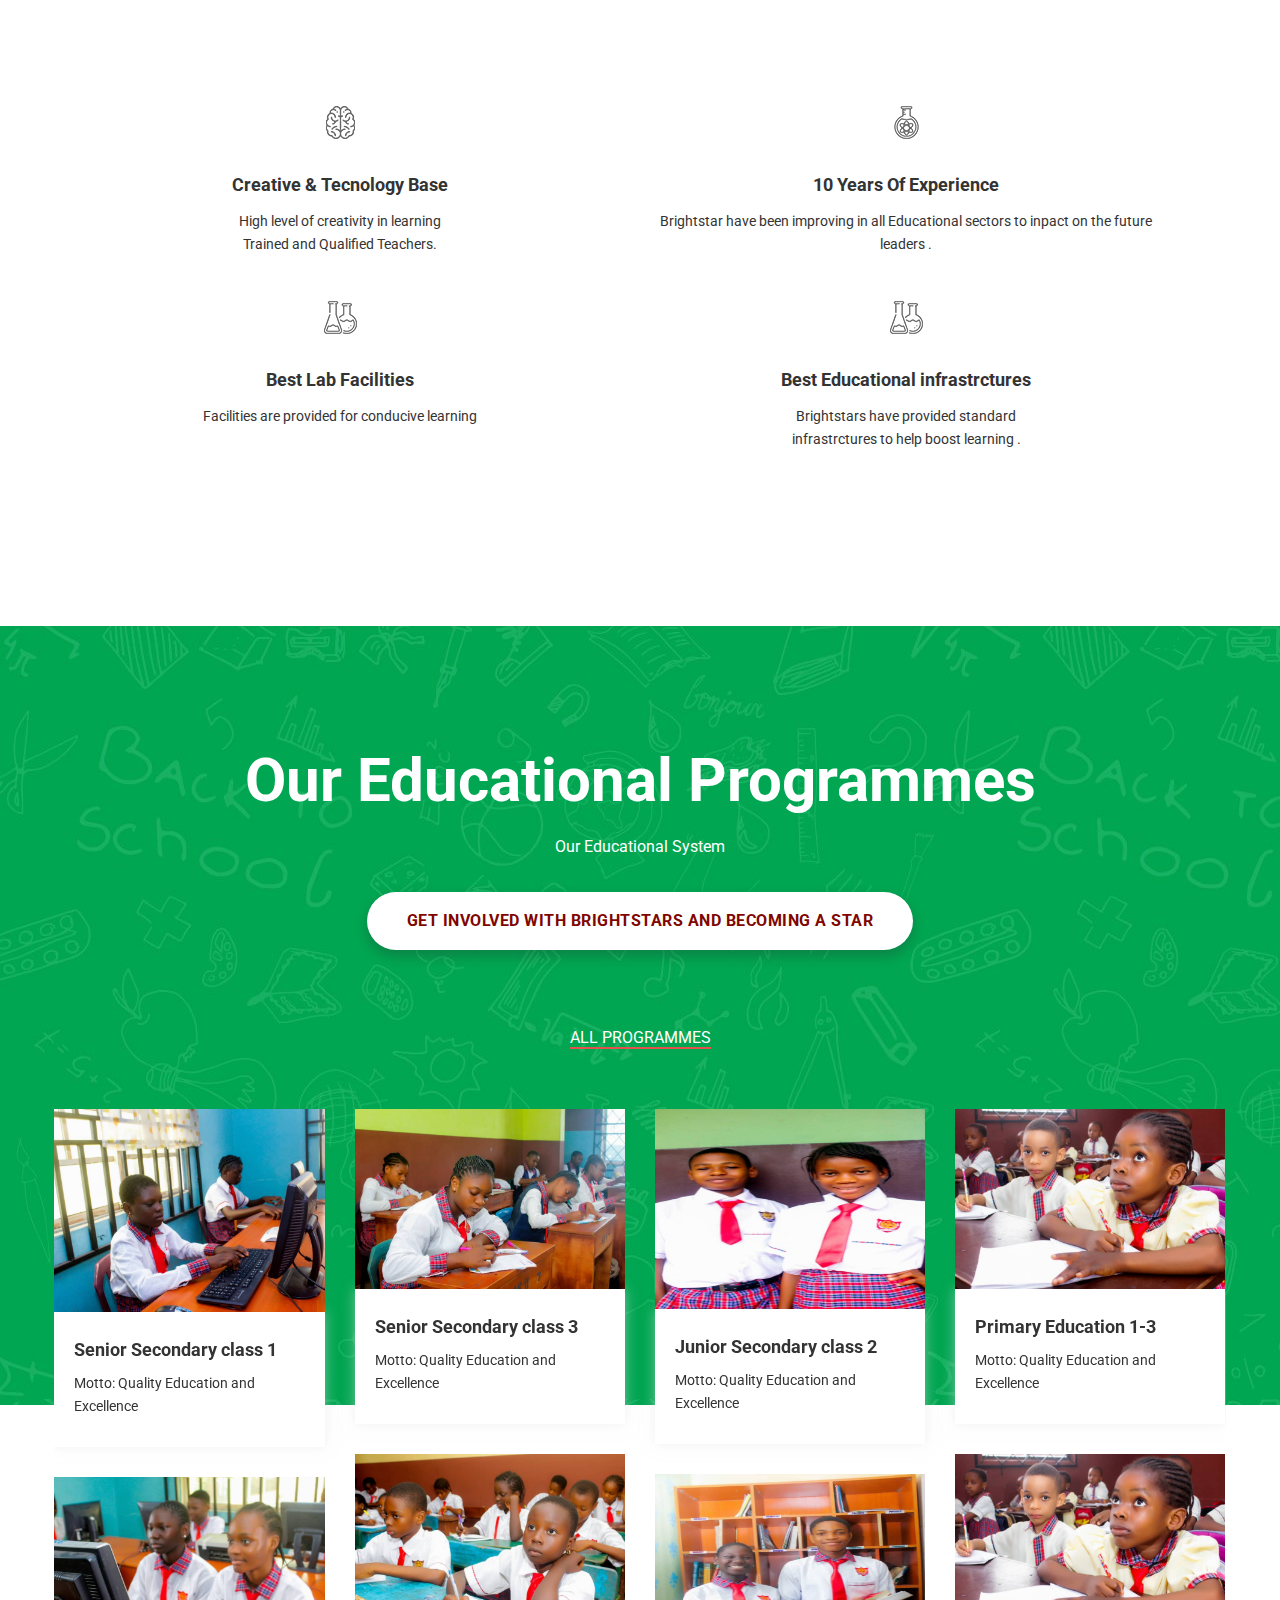
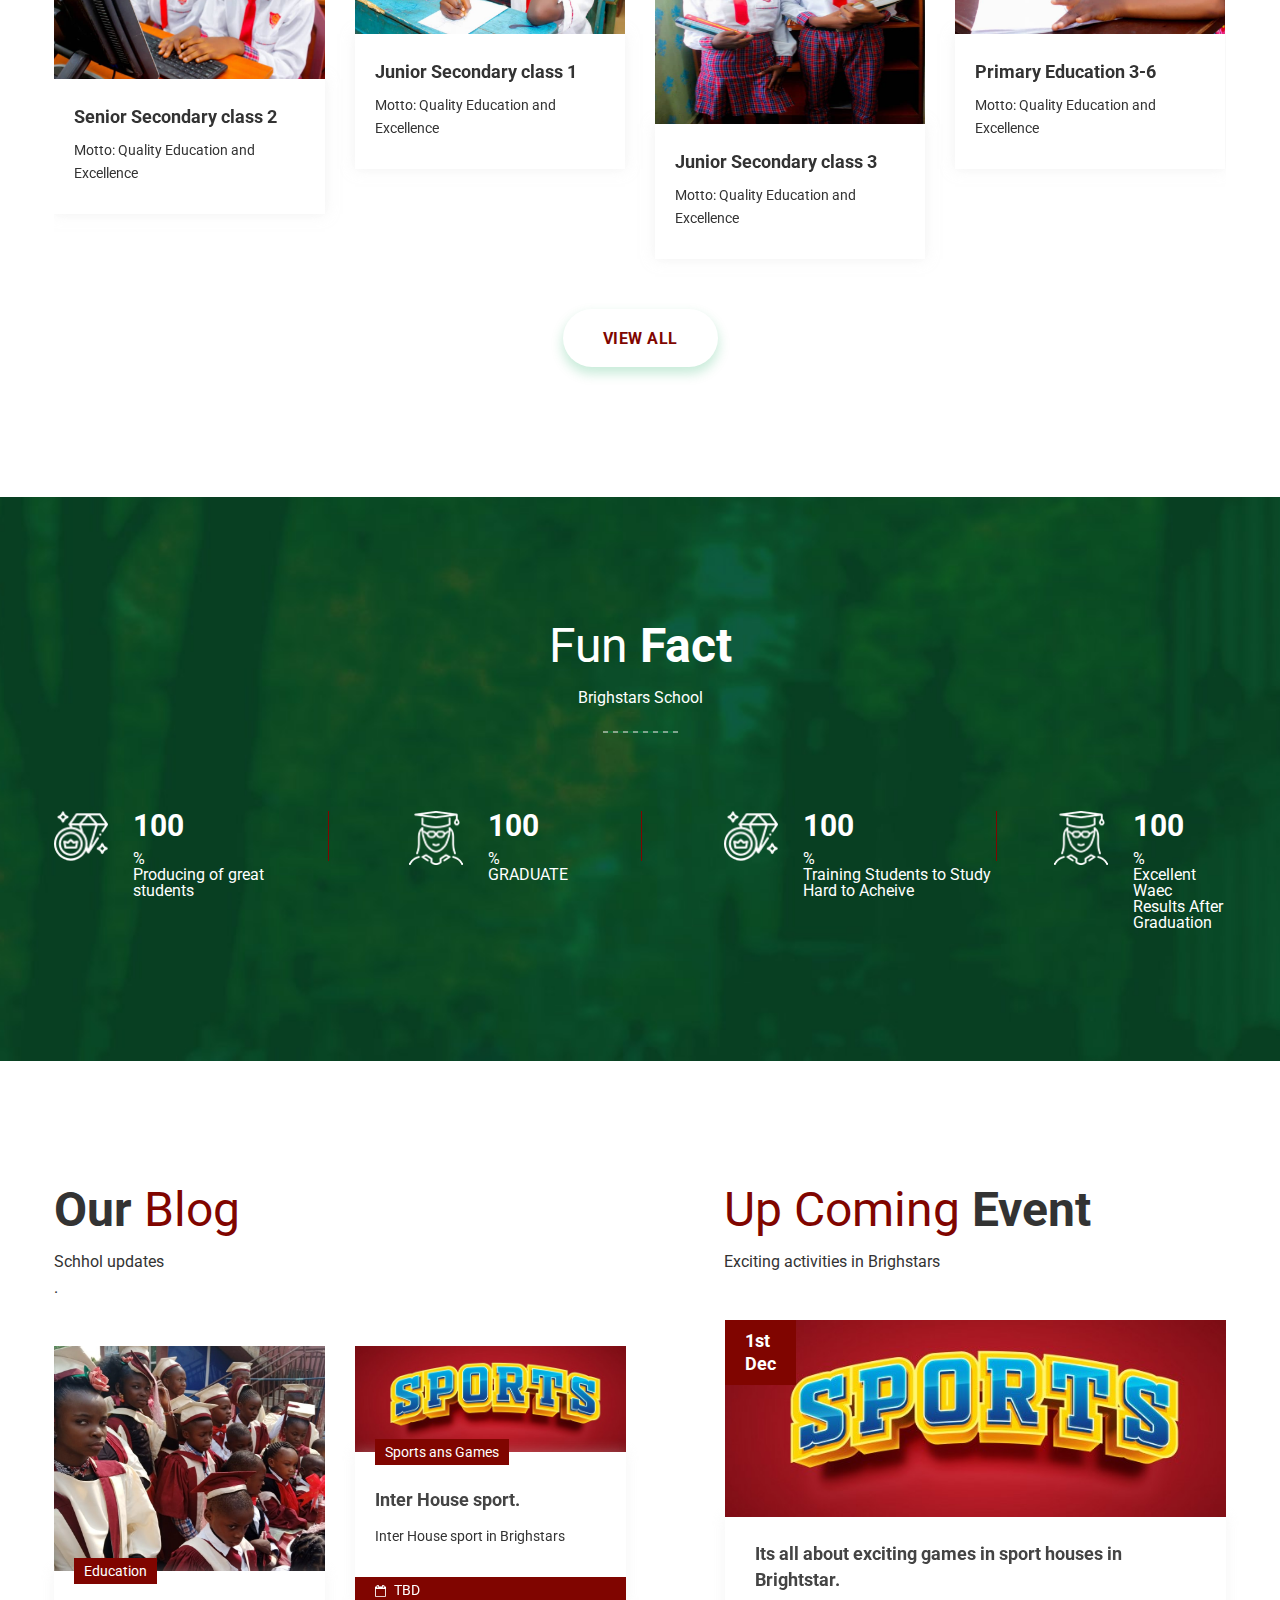
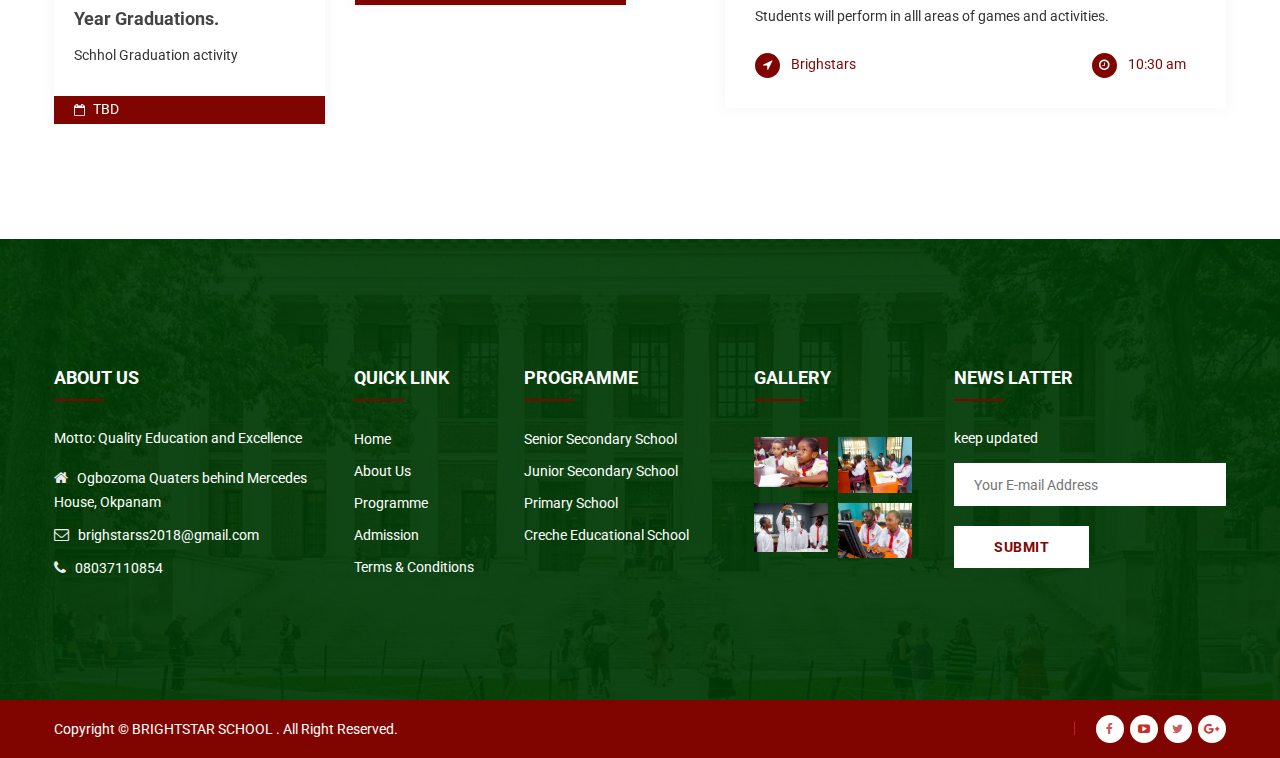
==== commit a6fe4915: "Update index.html" ====
--- a/index.html
+++ b/index.html
@@ -368,7 +368,7 @@
         </div>
         <div class="admission-tab-list nav pt-80 pb-60">
             <a class="active" href="#course-categorie-1" data-bs-toggle="tab" >
-                <h4>all </h4>
+                <h4>ALL PROGRAMMES </h4>
             </a>
             <!-- <a href="#course-categorie-2" data-bs-toggle="tab">
                 <h4> Creche/Primary Education </h4>
